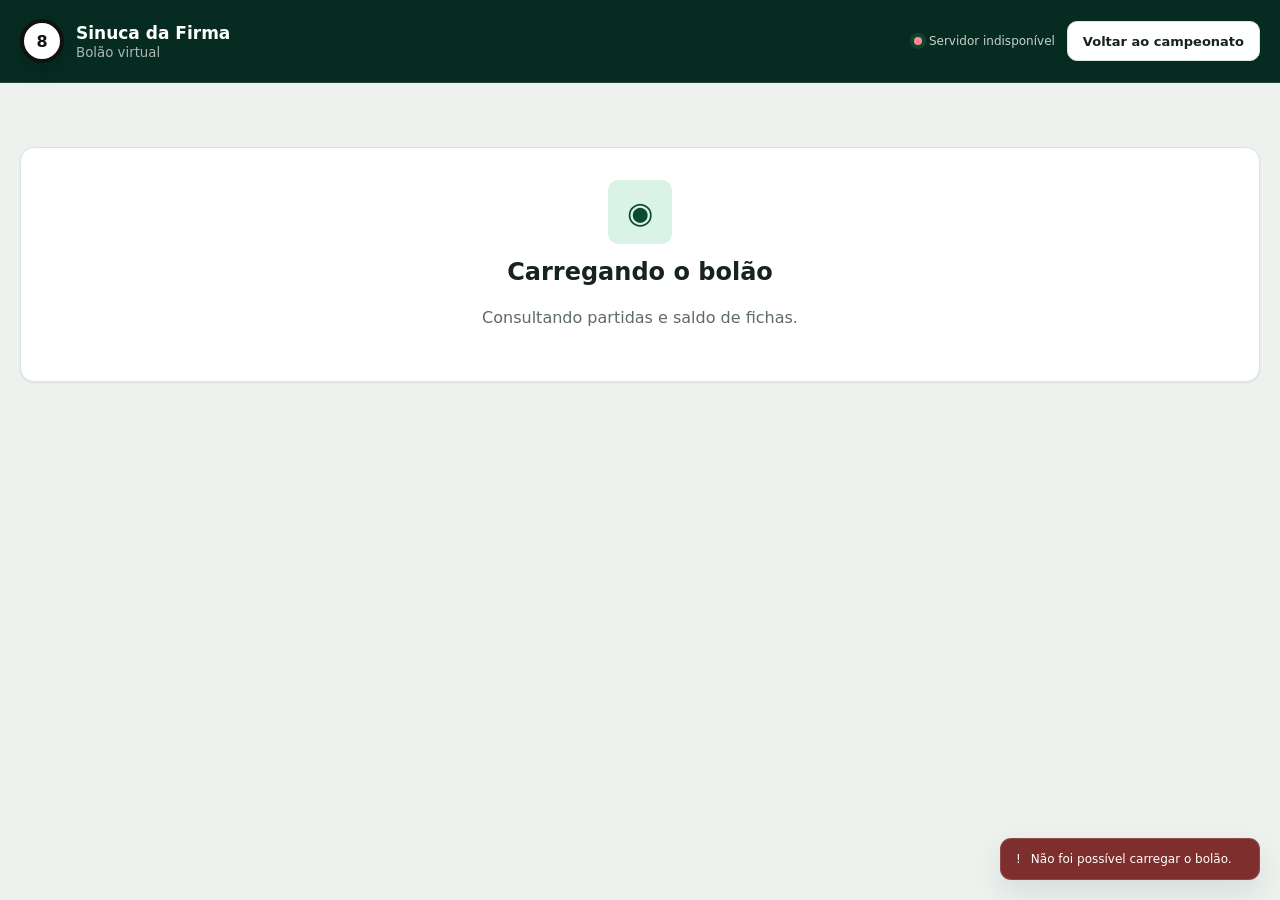
==== bolao.html @ 1acbe389 "Prepare initial Vercel deployment" ====
<!doctype html>
<html lang="pt-BR">
<head>
  <meta charset="utf-8">
  <meta name="viewport" content="width=device-width, initial-scale=1, viewport-fit=cover">
  <meta name="theme-color" content="#0c4a36">
  <meta name="description" content="Bolão interno com fichas virtuais para as partidas do campeonato de sinuca.">
  <title>Bolão virtual · Sinuca da Firma</title>
  <link rel="stylesheet" href="styles.css">
</head>
<body class="pool-page">
  <header class="pool-header">
    <div class="pool-header-inner">
      <a class="pool-brand" href="/">
        <span class="brand-mark" aria-hidden="true">8</span>
        <span><strong id="pool-title">Sinuca da Firma</strong><small>Bolão virtual</small></span>
      </a>
      <div class="pool-header-actions">
        <span class="pool-live-status" id="pool-live-status"><span class="status-dot"></span> Conectando</span>
        <a class="button button-ghost" href="/">Voltar ao campeonato</a>
      </div>
    </div>
  </header>

  <main class="pool-main" id="pool-content">
    <section class="card pool-loading-card">
      <div class="empty-state">
        <div class="empty-state-icon">◉</div>
        <h2>Carregando o bolão</h2>
        <p>Consultando partidas e saldo de fichas.</p>
      </div>
    </section>
  </main>

  <dialog class="modal modal-small" id="pool-confirm-dialog">
    <form method="dialog">
      <div class="modal-header">
        <h2 id="pool-confirm-title">Confirmar ação</h2>
        <button class="icon-button" type="button" data-close-confirm aria-label="Fechar">×</button>
      </div>
      <div class="modal-body"><p id="pool-confirm-message"></p></div>
      <div class="modal-footer">
        <span class="modal-spacer"></span>
        <button class="button button-ghost" type="button" data-close-confirm>Cancelar</button>
        <button class="button button-danger" value="confirm" id="pool-confirm-action">Confirmar</button>
      </div>
    </form>
  </dialog>

  <div class="toast-region" id="pool-toast-region" aria-live="polite" aria-atomic="true"></div>
  <script src="bolao.js"></script>
</body>
</html>
---- styles.css ----
:root {
  --bg: #f3f5f3;
  --surface: #ffffff;
  --surface-soft: #f8faf8;
  --surface-strong: #e9efeb;
  --ink: #17231d;
  --ink-soft: #5d6b63;
  --line: #dce4df;
  --green-950: #062c21;
  --green-900: #083b2c;
  --green-800: #0c4a36;
  --green-700: #126347;
  --green-600: #16835c;
  --green-500: #21a071;
  --green-100: #daf3e7;
  --gold: #c79223;
  --gold-soft: #fff5d8;
  --red: #b33a3a;
  --red-soft: #fde8e7;
  --blue: #2877b5;
  --blue-soft: #e5f2fb;
  --shadow-sm: 0 1px 2px rgba(7, 38, 27, 0.08);
  --shadow-md: 0 12px 30px rgba(7, 38, 27, 0.10);
  --radius-sm: 8px;
  --radius: 14px;
  --radius-lg: 20px;
  --sidebar-width: 255px;
  --topbar-height: 84px;
  font-family: Inter, ui-sans-serif, system-ui, -apple-system, BlinkMacSystemFont, "Segoe UI", sans-serif;
  color: var(--ink);
  background: var(--bg);
  font-synthesis: none;
}

* {
  box-sizing: border-box;
}

html {
  min-width: 320px;
  background: var(--bg);
}

body {
  margin: 0;
  min-height: 100vh;
  background:
    radial-gradient(circle at 85% 5%, rgba(33, 160, 113, 0.08), transparent 26rem),
    var(--bg);
}

button,
input,
select,
textarea {
  font: inherit;
}

button {
  color: inherit;
}

button:focus-visible,
input:focus-visible,
select:focus-visible,
textarea:focus-visible,
a:focus-visible {
  outline: 3px solid rgba(33, 160, 113, 0.28);
  outline-offset: 2px;
}

a {
  color: var(--green-700);
}

h1,
h2,
h3,
p {
  margin-top: 0;
}

.app-shell {
  display: grid;
  grid-template-columns: var(--sidebar-width) minmax(0, 1fr);
  min-height: 100vh;
}

.sidebar {
  position: fixed;
  inset: 0 auto 0 0;
  z-index: 30;
  width: var(--sidebar-width);
  display: flex;
  flex-direction: column;
  color: #fff;
  background:
    radial-gradient(circle at 40% 0%, rgba(255, 255, 255, 0.09), transparent 18rem),
    linear-gradient(180deg, var(--green-800), var(--green-950));
  border-right: 1px solid rgba(255, 255, 255, 0.08);
  transition: transform 180ms ease;
}

.brand {
  display: flex;
  align-items: center;
  gap: 12px;
  min-height: var(--topbar-height);
  padding: 16px 20px;
  border-bottom: 1px solid rgba(255, 255, 255, 0.09);
}

.brand-mark {
  width: 44px;
  height: 44px;
  display: grid;
  place-items: center;
  flex: 0 0 auto;
  color: #111;
  background: #fff;
  border: 4px solid #111;
  border-radius: 50%;
  font-weight: 900;
  box-shadow: inset 0 0 0 2px #fff, 0 8px 18px rgba(0, 0, 0, 0.18);
}

.brand strong,
.brand span {
  display: block;
}

.brand strong {
  max-width: 155px;
  overflow: hidden;
  text-overflow: ellipsis;
  white-space: nowrap;
  font-size: 15px;
}

.brand span {
  margin-top: 2px;
  color: rgba(255, 255, 255, 0.62);
  font-size: 12px;
}

.main-nav {
  display: grid;
  gap: 6px;
  padding: 20px 12px;
}

.nav-item {
  width: 100%;
  display: flex;
  align-items: center;
  gap: 12px;
  padding: 12px 13px;
  color: rgba(255, 255, 255, 0.72);
  background: transparent;
  border: 0;
  border-radius: 10px;
  cursor: pointer;
  text-align: left;
  transition: background 150ms ease, color 150ms ease, transform 150ms ease;
}

.nav-item span {
  width: 22px;
  text-align: center;
  font-size: 18px;
}

.nav-item:hover {
  color: #fff;
  background: rgba(255, 255, 255, 0.08);
}

.nav-item:active {
  transform: translateY(1px);
}

.nav-item.is-active {
  color: #fff;
  background: rgba(255, 255, 255, 0.14);
  box-shadow: inset 3px 0 0 #5bd3a1;
}

.sidebar-footer {
  margin-top: auto;
  padding: 18px 20px 22px;
  color: rgba(255, 255, 255, 0.58);
  border-top: 1px solid rgba(255, 255, 255, 0.08);
}

.sidebar-footer small {
  display: block;
  margin-top: 6px;
  font-size: 11px;
}

.storage-status {
  display: flex;
  align-items: center;
  gap: 8px;
  font-size: 12px;
}

.status-dot {
  width: 8px;
  height: 8px;
  background: #5bd3a1;
  border-radius: 50%;
  box-shadow: 0 0 0 4px rgba(91, 211, 161, 0.12);
}

.storage-status.is-saving .status-dot {
  background: #f4c95d;
  box-shadow: 0 0 0 4px rgba(244, 201, 93, 0.14);
  animation: status-pulse 1.2s ease-in-out infinite;
}

.storage-status.is-offline .status-dot {
  background: #ff8b7d;
  box-shadow: 0 0 0 4px rgba(255, 139, 125, 0.14);
}

@keyframes status-pulse {
  0%, 100% { opacity: 1; }
  50% { opacity: 0.45; }
}

.main-area {
  grid-column: 2;
  min-width: 0;
}

.topbar {
  position: sticky;
  top: 0;
  z-index: 20;
  min-height: var(--topbar-height);
  display: flex;
  align-items: center;
  gap: 18px;
  padding: 14px 28px;
  background: rgba(255, 255, 255, 0.88);
  border-bottom: 1px solid rgba(220, 228, 223, 0.92);
  backdrop-filter: blur(16px);
}

.topbar-title {
  min-width: 0;
  flex: 1;
}

.topbar-title h1 {
  margin: 0;
  font-size: clamp(20px, 2vw, 27px);
  letter-spacing: -0.025em;
}

.topbar-title p {
  margin: 3px 0 0;
  color: var(--ink-soft);
  font-size: 13px;
}

.topbar-actions {
  display: flex;
  gap: 8px;
}

.menu-button {
  display: none;
}

.content {
  width: 100%;
  max-width: 1540px;
  margin: 0 auto;
  padding: 28px;
}

.button,
.icon-button {
  border: 0;
  cursor: pointer;
  transition: transform 120ms ease, box-shadow 120ms ease, background 120ms ease;
}

.button {
  min-height: 40px;
  display: inline-flex;
  align-items: center;
  justify-content: center;
  gap: 8px;
  padding: 9px 15px;
  border-radius: 10px;
  font-size: 13px;
  font-weight: 750;
  text-decoration: none;
}

.button:hover,
.icon-button:hover {
  transform: translateY(-1px);
}

.button:active,
.icon-button:active {
  transform: translateY(0);
}

.button:disabled,
.icon-button:disabled {
  cursor: not-allowed;
  opacity: 0.45;
  transform: none;
}

.button-primary {
  color: #fff;
  background: var(--green-700);
  box-shadow: 0 5px 13px rgba(18, 99, 71, 0.20);
}

.button-primary:hover {
  background: var(--green-800);
}

.button-secondary {
  color: var(--green-800);
  background: var(--green-100);
}

.button-ghost {
  color: var(--ink);
  background: var(--surface);
  border: 1px solid var(--line);
  box-shadow: var(--shadow-sm);
}

.button-danger {
  color: #fff;
  background: var(--red);
}

.button-danger.button-ghost {
  color: var(--red);
  background: #fff;
  border-color: #efc5c3;
}

.button-small {
  min-height: 32px;
  padding: 6px 10px;
  border-radius: 8px;
  font-size: 12px;
}

.icon-button {
  width: 38px;
  height: 38px;
  display: inline-grid;
  place-items: center;
  background: transparent;
  border-radius: 10px;
  font-size: 20px;
}

.card {
  background: var(--surface);
  border: 1px solid var(--line);
  border-radius: var(--radius);
  box-shadow: var(--shadow-sm);
}

.card-header {
  display: flex;
  align-items: flex-start;
  justify-content: space-between;
  gap: 18px;
  padding: 20px 22px 0;
}

.card-header h2,
.card-header h3 {
  margin-bottom: 4px;
}

.card-header h2 {
  font-size: 18px;
}

.card-header h3 {
  font-size: 15px;
}

.card-header p {
  margin-bottom: 0;
  color: var(--ink-soft);
  font-size: 13px;
}

.card-body {
  padding: 20px 22px 22px;
}

.card-actions {
  display: flex;
  flex-wrap: wrap;
  gap: 8px;
}

.page-grid {
  display: grid;
  gap: 20px;
}

.dashboard-grid {
  grid-template-columns: repeat(12, minmax(0, 1fr));
}

.col-12 { grid-column: span 12; }
.col-8 { grid-column: span 8; }
.col-7 { grid-column: span 7; }
.col-6 { grid-column: span 6; }
.col-5 { grid-column: span 5; }
.col-4 { grid-column: span 4; }
.col-3 { grid-column: span 3; }

.hero-card {
  position: relative;
  overflow: hidden;
  min-height: 210px;
  color: #fff;
  background: linear-gradient(115deg, rgba(4, 40, 29, 0.96), rgba(14, 106, 75, 0.90));
  border: 0;
  box-shadow: var(--shadow-md);
}

.hero-card::before,
.hero-card::after {
  content: "";
  position: absolute;
  border-radius: 50%;
  pointer-events: none;
}

.hero-card::before {
  width: 260px;
  height: 260px;
  right: -110px;
  top: -120px;
  border: 26px solid rgba(255, 255, 255, 0.07);
}

.hero-card::after {
  width: 120px;
  height: 120px;
  right: 120px;
  bottom: -75px;
  background: rgba(255, 255, 255, 0.05);
}

.hero-content {
  position: relative;
  z-index: 1;
  display: grid;
  grid-template-columns: 1fr auto;
  gap: 30px;
  align-items: center;
  height: 100%;
  padding: 30px;
}

.hero-content h2 {
  max-width: 660px;
  margin-bottom: 10px;
  font-size: clamp(25px, 3vw, 40px);
  line-height: 1.06;
  letter-spacing: -0.04em;
}

.hero-content p {
  max-width: 650px;
  margin-bottom: 22px;
  color: rgba(255, 255, 255, 0.72);
  line-height: 1.6;
}

.hero-actions {
  display: flex;
  flex-wrap: wrap;
  gap: 10px;
}

.hero-actions .button-primary {
  color: var(--green-950);
  background: #fff;
}

.hero-actions .button-ghost {
  color: #fff;
  background: rgba(255, 255, 255, 0.08);
  border-color: rgba(255, 255, 255, 0.22);
  box-shadow: none;
}

.trophy-orb {
  width: 132px;
  height: 132px;
  display: grid;
  place-items: center;
  background: rgba(255, 255, 255, 0.10);
  border: 1px solid rgba(255, 255, 255, 0.16);
  border-radius: 50%;
  font-size: 62px;
  box-shadow: inset 0 0 0 12px rgba(255, 255, 255, 0.03);
}

.stat-card {
  padding: 18px;
}

.stat-label {
  display: flex;
  align-items: center;
  justify-content: space-between;
  gap: 10px;
  color: var(--ink-soft);
  font-size: 12px;
  font-weight: 700;
  text-transform: uppercase;
  letter-spacing: 0.06em;
}

.stat-icon {
  width: 34px;
  height: 34px;
  display: grid;
  place-items: center;
  color: var(--green-800);
  background: var(--green-100);
  border-radius: 10px;
  font-size: 17px;
}

.stat-value {
  display: block;
  margin-top: 13px;
  font-size: 28px;
  line-height: 1;
  letter-spacing: -0.035em;
}

.stat-caption {
  display: block;
  margin-top: 7px;
  color: var(--ink-soft);
  font-size: 12px;
}

.progress-track {
  height: 8px;
  overflow: hidden;
  margin-top: 14px;
  background: var(--surface-strong);
  border-radius: 99px;
}

.progress-track > span {
  display: block;
  height: 100%;
  background: linear-gradient(90deg, var(--green-600), var(--green-500));
  border-radius: inherit;
}

.empty-state {
  display: grid;
  place-items: center;
  min-height: 230px;
  padding: 32px;
  text-align: center;
}

.empty-state-icon {
  width: 64px;
  height: 64px;
  display: grid;
  place-items: center;
  margin-bottom: 14px;
  color: var(--green-800);
  background: var(--green-100);
  border-radius: 18px;
  font-size: 30px;
}

.empty-state h3 {
  margin-bottom: 7px;
}

.empty-state p {
  max-width: 480px;
  margin-bottom: 18px;
  color: var(--ink-soft);
  line-height: 1.55;
}

.list-clean {
  margin: 0;
  padding: 0;
  list-style: none;
}

.activity-list {
  display: grid;
  gap: 2px;
}

.activity-item {
  display: grid;
  grid-template-columns: 38px 1fr auto;
  gap: 12px;
  align-items: center;
  padding: 12px 0;
  border-bottom: 1px solid var(--line);
}

.activity-item:last-child {
  border-bottom: 0;
}

.activity-icon {
  width: 36px;
  height: 36px;
  display: grid;
  place-items: center;
  color: var(--green-800);
  background: var(--surface-strong);
  border-radius: 50%;
}

.activity-item strong,
.activity-item span {
  display: block;
}

.activity-item strong {
  font-size: 13px;
}

.activity-item span,
.activity-item time {
  color: var(--ink-soft);
  font-size: 11px;
}

.form-grid {
  display: grid;
  grid-template-columns: repeat(12, minmax(0, 1fr));
  gap: 16px;
}

.field {
  display: grid;
  gap: 7px;
}

.field label,
.field > span:first-child {
  font-size: 12px;
  font-weight: 750;
}

.field input,
.field select,
.field textarea,
.search-input {
  width: 100%;
  min-height: 42px;
  padding: 10px 12px;
  color: var(--ink);
  background: #fff;
  border: 1px solid var(--line);
  border-radius: 10px;
}

.field textarea {
  min-height: 100px;
  resize: vertical;
}

.field-help,
.form-help {
  color: var(--ink-soft);
  font-size: 11px;
  line-height: 1.45;
}

.form-error {
  min-height: 18px;
  margin-top: 8px;
  color: var(--red);
  font-size: 12px;
  font-weight: 650;
}

.inline-form {
  display: flex;
  gap: 9px;
}

.inline-form input {
  flex: 1;
}

.table-wrap {
  width: 100%;
  overflow-x: auto;
}

table {
  width: 100%;
  border-collapse: collapse;
}

th,
td {
  padding: 12px 14px;
  text-align: left;
  border-bottom: 1px solid var(--line);
  font-size: 13px;
  white-space: nowrap;
}

th {
  color: var(--ink-soft);
  background: var(--surface-soft);
  font-size: 11px;
  text-transform: uppercase;
  letter-spacing: 0.05em;
}

tbody tr:last-child td {
  border-bottom: 0;
}

tbody tr:hover td {
  background: #fbfdfb;
}

.table-actions {
  display: flex;
  justify-content: flex-end;
  gap: 6px;
}

.player-cell {
  display: flex;
  align-items: center;
  gap: 10px;
}

.avatar {
  width: 34px;
  height: 34px;
  display: grid;
  place-items: center;
  flex: 0 0 auto;
  color: #fff;
  background: linear-gradient(135deg, var(--green-700), var(--green-500));
  border-radius: 50%;
  font-size: 11px;
  font-weight: 850;
  letter-spacing: 0.02em;
}

.avatar.gold {
  color: #563b00;
  background: linear-gradient(135deg, #f5d46d, #d5a22f);
}

.badge {
  display: inline-flex;
  align-items: center;
  gap: 5px;
  min-height: 24px;
  padding: 4px 8px;
  color: var(--ink-soft);
  background: var(--surface-strong);
  border-radius: 99px;
  font-size: 10px;
  font-weight: 750;
  text-transform: uppercase;
  letter-spacing: 0.04em;
}

.badge-green {
  color: var(--green-800);
  background: var(--green-100);
}

.badge-gold {
  color: #77510a;
  background: var(--gold-soft);
}

.badge-red {
  color: var(--red);
  background: var(--red-soft);
}

.badge-blue {
  color: var(--blue);
  background: var(--blue-soft);
}

.toolbar {
  display: flex;
  align-items: center;
  justify-content: space-between;
  gap: 12px;
  flex-wrap: wrap;
}

.toolbar-group {
  display: flex;
  align-items: center;
  gap: 8px;
  flex-wrap: wrap;
}

.search-box {
  position: relative;
  min-width: min(300px, 100%);
}

.search-box::before {
  content: "⌕";
  position: absolute;
  left: 12px;
  top: 50%;
  transform: translateY(-50%);
  color: var(--ink-soft);
}

.search-box .search-input {
  padding-left: 35px;
}

.notice {
  display: flex;
  gap: 12px;
  padding: 14px 16px;
  color: var(--green-900);
  background: var(--green-100);
  border: 1px solid #bfe8d5;
  border-radius: 12px;
  font-size: 12px;
  line-height: 1.5;
}

.notice-warning {
  color: #71500b;
  background: var(--gold-soft);
  border-color: #efdda8;
}

.notice-danger {
  color: #7f2e2e;
  background: var(--red-soft);
  border-color: #efc7c5;
}

.draw-panel {
  display: grid;
  grid-template-columns: minmax(0, 1fr) auto;
  gap: 20px;
  align-items: center;
}

.draw-summary h2 {
  margin-bottom: 7px;
}

.draw-summary p {
  margin-bottom: 0;
  color: var(--ink-soft);
  line-height: 1.55;
}

.draw-orb {
  width: 110px;
  height: 110px;
  display: grid;
  place-items: center;
  color: #fff;
  background: radial-gradient(circle at 34% 28%, #35bd8a, var(--green-800) 58%, var(--green-950));
  border: 8px solid #e8f5ef;
  border-radius: 50%;
  box-shadow: var(--shadow-md);
  font-size: 38px;
  font-weight: 900;
}

.bracket-toolbar {
  display: flex;
  align-items: center;
  justify-content: space-between;
  gap: 16px;
  flex-wrap: wrap;
  padding: 16px 18px;
  border-bottom: 1px solid var(--line);
}

.bracket-legend {
  display: flex;
  align-items: center;
  gap: 14px;
  flex-wrap: wrap;
  color: var(--ink-soft);
  font-size: 11px;
}

.legend-item {
  display: inline-flex;
  align-items: center;
  gap: 6px;
}

.legend-swatch {
  width: 10px;
  height: 10px;
  border-radius: 3px;
  background: var(--surface-strong);
  border: 1px solid var(--line);
}

.legend-swatch.winner { background: var(--green-100); border-color: #9cd8bd; }
.legend-swatch.pending { background: var(--gold-soft); border-color: #e7cd7f; }
.legend-swatch.bye { background: #eef1ef; border-color: #d2d9d5; }

.bracket-scroll {
  overflow: auto;
  padding: 20px;
  overscroll-behavior-inline: contain;
}

.bracket-canvas {
  --match-height: 88px;
  --round-width: 230px;
  position: relative;
  min-width: calc(var(--round-count) * (var(--round-width) + 72px));
  height: var(--bracket-height);
  display: grid;
  grid-template-columns: repeat(var(--round-count), var(--round-width));
  column-gap: 72px;
}

.bracket-round {
  position: relative;
  min-width: 0;
}

.round-heading {
  position: sticky;
  top: 0;
  z-index: 4;
  height: 34px;
  display: flex;
  align-items: flex-start;
  justify-content: space-between;
  color: var(--ink-soft);
  background: linear-gradient(var(--surface) 70%, rgba(255, 255, 255, 0));
  font-size: 11px;
  font-weight: 850;
  text-transform: uppercase;
  letter-spacing: 0.06em;
}

.round-heading span:last-child {
  font-weight: 600;
  text-transform: none;
  letter-spacing: 0;
}

.match-card {
  position: absolute;
  top: calc(var(--top) + 34px);
  left: 0;
  width: 100%;
  min-height: var(--match-height);
  overflow: visible;
  background: #fff;
  border: 1px solid var(--line);
  border-radius: 11px;
  box-shadow: 0 4px 12px rgba(7, 38, 27, 0.07);
}

.match-card::after {
  content: "";
  position: absolute;
  top: 50%;
  left: 100%;
  width: 37px;
  border-top: 2px solid #ccd7d1;
}

.bracket-round:last-child .match-card::after {
  display: none;
}

.match-card.is-ready {
  border-color: #e5c66e;
  box-shadow: 0 4px 14px rgba(199, 146, 35, 0.12);
}

.match-card.is-complete {
  border-color: #b7decb;
}

.match-card.is-bye {
  border-style: dashed;
  box-shadow: none;
}

.match-topline {
  position: absolute;
  left: 9px;
  top: -16px;
  display: flex;
  gap: 6px;
  color: var(--ink-soft);
  font-size: 9px;
  font-weight: 750;
  text-transform: uppercase;
  letter-spacing: 0.04em;
}

.match-player {
  min-height: 42px;
  display: grid;
  grid-template-columns: 1fr auto;
  align-items: center;
  gap: 8px;
  padding: 8px 10px;
}

.match-player + .match-player {
  border-top: 1px solid var(--line);
}

.match-player.is-winner {
  color: var(--green-900);
  background: linear-gradient(90deg, var(--green-100), rgba(218, 243, 231, 0.28));
}

.match-player.is-loser {
  color: var(--ink-soft);
}

.match-player.is-empty {
  color: #96a199;
  background: #fafbfa;
  font-style: italic;
}

.match-name {
  min-width: 0;
  overflow: hidden;
  text-overflow: ellipsis;
  white-space: nowrap;
  font-size: 12px;
  font-weight: 720;
}

.match-score {
  min-width: 25px;
  text-align: right;
  font-size: 16px;
  font-weight: 900;
}

.match-button {
  position: absolute;
  right: 7px;
  bottom: -12px;
  min-height: 24px;
  padding: 3px 8px;
  color: var(--green-800);
  background: #fff;
  border: 1px solid var(--line);
  border-radius: 99px;
  box-shadow: var(--shadow-sm);
  font-size: 9px;
  font-weight: 800;
  cursor: pointer;
}

.match-button:hover {
  background: var(--green-100);
}

.third-place-card {
  margin-top: 18px;
  padding: 18px;
  background: linear-gradient(135deg, #fffaf0, #fff);
  border: 1px solid #efdda8;
  border-radius: var(--radius);
}

.third-place-card h3 {
  margin-bottom: 10px;
  color: #77510a;
}

.compact-match {
  display: grid;
  grid-template-columns: minmax(0, 1fr) auto minmax(0, 1fr) auto;
  gap: 12px;
  align-items: center;
}

.compact-match .versus {
  color: var(--ink-soft);
  font-size: 11px;
  font-weight: 800;
}

.compact-player {
  display: flex;
  align-items: center;
  gap: 9px;
  min-width: 0;
}

.compact-player:last-of-type {
  justify-content: flex-end;
  text-align: right;
}

.match-list {
  display: grid;
  gap: 10px;
}

.match-row {
  display: grid;
  grid-template-columns: 120px minmax(0, 1fr) auto;
  gap: 16px;
  align-items: center;
  padding: 14px 15px;
  border: 1px solid var(--line);
  border-radius: 11px;
}

.match-row:hover {
  border-color: #b9cbc1;
  box-shadow: var(--shadow-sm);
}

.match-meta {
  color: var(--ink-soft);
  font-size: 11px;
}

.match-versus {
  display: grid;
  grid-template-columns: minmax(0, 1fr) auto minmax(0, 1fr);
  gap: 12px;
  align-items: center;
}

.match-versus .left {
  text-align: right;
}

.result-score {
  min-width: 62px;
  display: flex;
  justify-content: center;
  gap: 8px;
  padding: 6px 9px;
  background: var(--surface-strong);
  border-radius: 8px;
  font-weight: 900;
}

.ranking-position {
  width: 30px;
  height: 30px;
  display: grid;
  place-items: center;
  background: var(--surface-strong);
  border-radius: 50%;
  font-weight: 900;
}

.ranking-position.pos-1 { color: #72500d; background: #ffe9a6; }
.ranking-position.pos-2 { color: #515b62; background: #e6eaec; }
.ranking-position.pos-3 { color: #724222; background: #efd0b8; }

.podium {
  min-height: 260px;
  display: flex;
  align-items: flex-end;
  justify-content: center;
  gap: 10px;
  padding: 25px 20px 0;
}

.podium-place {
  width: min(170px, 30%);
  text-align: center;
}

.podium-avatar {
  width: 58px;
  height: 58px;
  display: grid;
  place-items: center;
  margin: 0 auto 10px;
  color: #fff;
  background: var(--green-700);
  border: 4px solid #fff;
  border-radius: 50%;
  box-shadow: var(--shadow-md);
  font-weight: 900;
}

.podium-place strong {
  display: block;
  overflow: hidden;
  text-overflow: ellipsis;
  white-space: nowrap;
  font-size: 12px;
}

.podium-place span {
  color: var(--ink-soft);
  font-size: 10px;
}

.podium-block {
  display: grid;
  place-items: center;
  margin-top: 8px;
  color: #fff;
  background: linear-gradient(180deg, var(--green-600), var(--green-800));
  border-radius: 9px 9px 0 0;
  font-size: 25px;
  font-weight: 900;
}

.place-1 .podium-block { height: 120px; background: linear-gradient(180deg, #e2b94d, #b27c16); }
.place-2 .podium-block { height: 88px; background: linear-gradient(180deg, #9ca9af, #69777d); }
.place-3 .podium-block { height: 65px; background: linear-gradient(180deg, #bc7a4a, #835035); }
.place-1 .podium-avatar { width: 70px; height: 70px; background: var(--gold); }

.settings-section + .settings-section {
  margin-top: 24px;
  padding-top: 24px;
  border-top: 1px solid var(--line);
}

.settings-section h3 {
  margin-bottom: 4px;
}

.settings-section > p {
  color: var(--ink-soft);
  font-size: 12px;
}

.toggle-row {
  display: flex;
  align-items: center;
  justify-content: space-between;
  gap: 20px;
  padding: 13px 0;
}

.toggle-row + .toggle-row {
  border-top: 1px solid var(--line);
}

.toggle-copy strong,
.toggle-copy span {
  display: block;
}

.toggle-copy strong {
  font-size: 13px;
}

.toggle-copy span {
  margin-top: 3px;
  color: var(--ink-soft);
  font-size: 11px;
}

.switch {
  position: relative;
  width: 44px;
  height: 24px;
  flex: 0 0 auto;
}

.switch input {
  position: absolute;
  opacity: 0;
}

.switch-track {
  position: absolute;
  inset: 0;
  background: #bec8c2;
  border-radius: 99px;
  cursor: pointer;
  transition: background 150ms ease;
}

.switch-track::after {
  content: "";
  position: absolute;
  width: 18px;
  height: 18px;
  left: 3px;
  top: 3px;
  background: #fff;
  border-radius: 50%;
  box-shadow: 0 2px 5px rgba(0, 0, 0, 0.18);
  transition: transform 150ms ease;
}

.switch input:checked + .switch-track {
  background: var(--green-600);
}

.switch input:checked + .switch-track::after {
  transform: translateX(20px);
}

.reference-list {
  display: grid;
  gap: 10px;
}

.reference-item {
  padding: 13px 14px;
  background: var(--surface-soft);
  border: 1px solid var(--line);
  border-radius: 10px;
}

.reference-item strong,
.reference-item span {
  display: block;
}

.reference-item strong {
  font-size: 12px;
}

.reference-item span {
  margin-top: 4px;
  color: var(--ink-soft);
  font-size: 11px;
  line-height: 1.5;
}

.modal {
  width: min(560px, calc(100vw - 28px));
  padding: 0;
  color: var(--ink);
  background: #fff;
  border: 0;
  border-radius: var(--radius-lg);
  box-shadow: 0 26px 80px rgba(5, 35, 25, 0.28);
}

.modal-small {
  width: min(460px, calc(100vw - 28px));
}

.modal::backdrop {
  background: rgba(2, 20, 14, 0.62);
  backdrop-filter: blur(3px);
}

.modal-header,
.modal-footer {
  display: flex;
  align-items: center;
  gap: 12px;
  padding: 18px 20px;
}

.modal-header {
  justify-content: space-between;
  border-bottom: 1px solid var(--line);
}

.modal-header h2 {
  margin: 0;
  font-size: 19px;
}

.modal-body {
  padding: 22px 20px;
}

.modal-footer {
  border-top: 1px solid var(--line);
}

.modal-spacer {
  flex: 1;
}

.eyebrow {
  display: block;
  margin-bottom: 4px;
  color: var(--green-700);
  font-size: 10px;
  font-weight: 850;
  text-transform: uppercase;
  letter-spacing: 0.08em;
}

.scoreboard-editor {
  display: grid;
  grid-template-columns: minmax(0, 1fr) auto minmax(0, 1fr);
  gap: 14px;
  align-items: end;
}

.score-player {
  display: grid;
  gap: 8px;
  text-align: center;
  font-weight: 750;
}

.score-player input {
  width: 100%;
  min-height: 70px;
  padding: 5px;
  text-align: center;
  border: 1px solid var(--line);
  border-radius: 13px;
  font-size: 31px;
  font-weight: 900;
}

.score-separator {
  padding-bottom: 22px;
  color: var(--ink-soft);
  font-size: 18px;
  font-weight: 900;
}

.balls-editor {
  margin-top: 20px;
  padding: 16px;
  border: 1px solid var(--line);
  border-radius: 13px;
  background: var(--surface-strong);
}

.balls-editor-heading {
  display: grid;
  gap: 3px;
  margin-bottom: 12px;
}

.balls-editor-heading strong {
  font-size: 13px;
}

.balls-editor-heading span {
  color: var(--ink-soft);
  font-size: 11px;
}

.balls-player input {
  min-height: 54px;
  background: var(--surface);
  font-size: 24px;
}

.match-result-summary {
  display: grid;
  justify-items: center;
  gap: 3px;
}

.match-result-summary small,
.match-balls {
  color: var(--ink-soft);
  font-size: 9px;
  font-weight: 750;
  white-space: nowrap;
}

.match-score-wrap {
  display: grid;
  justify-items: end;
  gap: 1px;
}

.drawer-backdrop {
  position: fixed;
  inset: 0;
  z-index: 25;
  display: none;
  background: rgba(4, 24, 17, 0.52);
}

.toast-region {
  position: fixed;
  right: 20px;
  bottom: 20px;
  z-index: 80;
  display: grid;
  gap: 8px;
  pointer-events: none;
}

.toast {
  min-width: 260px;
  max-width: min(380px, calc(100vw - 40px));
  display: grid;
  grid-template-columns: auto 1fr;
  gap: 10px;
  align-items: center;
  padding: 13px 15px;
  color: #fff;
  background: var(--green-950);
  border: 1px solid rgba(255, 255, 255, 0.12);
  border-radius: 11px;
  box-shadow: var(--shadow-md);
  animation: toast-in 180ms ease both;
  font-size: 12px;
}

.toast.is-error {
  background: #7f2e2e;
}

@keyframes toast-in {
  from { opacity: 0; transform: translateY(10px); }
  to { opacity: 1; transform: translateY(0); }
}

.hide {
  display: none !important;
}

.text-muted {
  color: var(--ink-soft);
}

.text-center {
  text-align: center;
}

.m-0 {
  margin: 0;
}

.mt-12 {
  margin-top: 12px;
}

.mt-20 {
  margin-top: 20px;
}

@media (max-width: 1100px) {
  .col-8,
  .col-7,
  .col-6,
  .col-5,
  .col-4,
  .col-3 {
    grid-column: span 6;
  }

  .hero-card,
  .col-12 {
    grid-column: span 12;
  }

  .trophy-orb {
    width: 100px;
    height: 100px;
    font-size: 46px;
  }
}

@media (max-width: 840px) {
  .app-shell {
    display: block;
  }

  .main-area {
    min-width: 0;
  }

  .sidebar {
    transform: translateX(-102%);
    box-shadow: 18px 0 45px rgba(3, 30, 21, 0.22);
  }

  body.menu-open .sidebar {
    transform: translateX(0);
  }

  body.menu-open .drawer-backdrop {
    display: block;
  }

  .menu-button {
    display: inline-grid;
  }

  .topbar {
    padding-inline: 16px;
  }

  .topbar-actions .button-ghost {
    display: none;
  }

  .content {
    padding: 20px 16px;
  }

  .hero-content {
    padding: 24px;
  }

  .trophy-orb {
    display: none;
  }

  .draw-panel {
    grid-template-columns: 1fr;
  }

  .draw-orb {
    display: none;
  }

  .match-row {
    grid-template-columns: 1fr auto;
  }

  .match-row .match-meta {
    grid-column: 1 / -1;
  }
}

@media (max-width: 640px) {
  .topbar-title p {
    display: none;
  }

  .topbar-actions .button {
    padding-inline: 11px;
  }

  .dashboard-grid {
    gap: 14px;
  }

  .col-8,
  .col-7,
  .col-6,
  .col-5,
  .col-4,
  .col-3,
  .col-12 {
    grid-column: span 12;
  }

  .hero-content h2 {
    font-size: 28px;
  }

  .card-header,
  .card-body {
    padding-inline: 16px;
  }

  .inline-form,
  .toolbar,
  .toolbar-group {
    align-items: stretch;
  }

  .inline-form {
    flex-direction: column;
  }

  .toolbar,
  .toolbar-group {
    width: 100%;
  }

  .toolbar-group .button,
  .toolbar-group .search-box {
    flex: 1;
  }

  .compact-match {
    grid-template-columns: 1fr;
    text-align: left;
  }

  .compact-player:last-of-type {
    justify-content: flex-start;
    text-align: left;
  }

  .compact-match .versus {
    display: none;
  }

  .match-row {
    grid-template-columns: 1fr;
  }

  .match-versus {
    grid-template-columns: 1fr auto 1fr;
  }

  .match-row .button {
    width: 100%;
  }

  .podium {
    min-height: 220px;
    padding-inline: 5px;
  }

  .podium-place {
    width: 32%;
  }

  .podium-avatar {
    width: 46px;
    height: 46px;
  }

  .place-1 .podium-avatar {
    width: 56px;
    height: 56px;
  }

  .scoreboard-editor {
    gap: 8px;
  }

  .modal-footer {
    flex-wrap: wrap;
  }

  .modal-footer .button-danger.button-ghost {
    order: 3;
    width: 100%;
  }
}

@media print {
  body {
    background: #fff;
  }

  .sidebar,
  .topbar,
  .bracket-toolbar,
  .match-button,
  .third-place-card .button,
  .toast-region {
    display: none !important;
  }

  .app-shell,
  .main-area {
    display: block;
  }

  .content {
    max-width: none;
    padding: 0;
  }

  .card {
    border: 0;
    box-shadow: none;
  }

  .bracket-scroll {
    overflow: visible;
    padding: 0;
  }

  .bracket-canvas {
    transform: scale(0.78);
    transform-origin: top left;
  }
}

/* Acesso administrativo e modo público */
.auth-actions {
  display: inline-flex;
  align-items: center;
  gap: 8px;
}

.admin-badge {
  display: inline-flex;
  align-items: center;
  gap: 6px;
  min-height: 32px;
  padding: 6px 10px;
  color: var(--green-800);
  background: var(--green-100);
  border: 1px solid rgba(18, 99, 71, 0.16);
  border-radius: 999px;
  font-size: 12px;
  font-weight: 800;
  white-space: nowrap;
}

.read-only-banner {
  display: flex;
  align-items: center;
  justify-content: space-between;
  gap: 18px;
  margin-bottom: 18px;
  padding: 13px 15px;
  color: #694f11;
  background: var(--gold-soft);
  border: 1px solid #ecd99e;
  border-radius: var(--radius);
  box-shadow: var(--shadow-sm);
}

.read-only-banner div,
.read-only-banner strong,
.read-only-banner span {
  display: block;
}

.read-only-banner span {
  margin-top: 2px;
  font-size: 12px;
  line-height: 1.45;
}

.admin-locked {
  cursor: not-allowed !important;
}

.is-public #add-player-form,
.is-public #settings-form {
  opacity: 0.68;
}

/* Página de login */
.login-page {
  display: grid;
  min-height: 100vh;
  place-items: center;
  padding: 24px;
  background:
    radial-gradient(circle at 80% 10%, rgba(91, 211, 161, 0.18), transparent 28rem),
    linear-gradient(145deg, var(--green-950), var(--green-800));
}

.login-shell {
  width: min(100%, 460px);
}

.login-card {
  padding: clamp(24px, 5vw, 38px);
  background: rgba(255, 255, 255, 0.98);
  border: 1px solid rgba(255, 255, 255, 0.4);
  border-radius: 24px;
  box-shadow: 0 28px 80px rgba(0, 0, 0, 0.25);
}

.login-back {
  display: inline-flex;
  margin-bottom: 28px;
  color: var(--ink-soft);
  font-size: 13px;
  font-weight: 700;
  text-decoration: none;
}

.login-back:hover {
  color: var(--green-700);
}

.login-brand {
  display: flex;
  align-items: center;
  gap: 14px;
  margin-bottom: 18px;
}

.login-brand .brand-mark {
  width: 52px;
  height: 52px;
}

.login-brand h1 {
  margin: 2px 0 0;
  font-size: clamp(24px, 6vw, 32px);
  letter-spacing: -0.035em;
}

.login-intro,
.login-note {
  color: var(--ink-soft);
  line-height: 1.6;
}

.login-intro {
  margin-bottom: 24px;
}

.login-form {
  display: grid;
  gap: 16px;
}

.login-submit {
  width: 100%;
  min-height: 46px;
  margin-top: 2px;
}

.login-form .form-error {
  display: none;
  min-height: 0;
  margin: -4px 0 0;
  padding: 10px 12px;
  background: var(--red-soft);
  border-radius: 9px;
}

.login-form .form-error.is-visible {
  display: block;
}

.login-session {
  display: grid;
  gap: 14px;
}

.login-note {
  margin: 24px 0 0;
  padding-top: 20px;
  border-top: 1px solid var(--line);
  font-size: 12px;
}

@media (max-width: 980px) {
  .auth-actions .button-ghost {
    display: inline-flex;
  }

  .admin-badge {
    display: none;
  }
}

@media (max-width: 700px) {
  .auth-actions {
    order: 3;
  }

  .read-only-banner {
    align-items: stretch;
    flex-direction: column;
  }

  .read-only-banner .button {
    width: 100%;
  }
}

@media (max-width: 520px) {
  .login-page {
    padding: 12px;
  }

  .login-card {
    border-radius: 18px;
  }

  .topbar-actions #quick-export {
    display: none;
  }
}

@media print {
  .read-only-banner,
  .auth-actions {
    display: none !important;
  }
}

/* Liga por pontos */
.main-nav {
  overflow-y: auto;
}

.league-hero {
  background:
    radial-gradient(circle at 85% 20%, rgba(255, 255, 255, 0.13), transparent 13rem),
    linear-gradient(135deg, #0d5a41, #0b3b2d);
}

.league-summary-card .card-header {
  align-items: center;
}

.rules-summary {
  display: grid;
  grid-template-columns: repeat(2, minmax(0, 1fr));
  gap: 12px;
}

.rules-summary > div {
  display: grid;
  grid-template-columns: 44px minmax(0, 1fr);
  gap: 12px;
  align-items: center;
  padding: 14px;
  background: var(--surface-strong);
  border: 1px solid var(--line);
  border-radius: 12px;
}

.rules-summary strong {
  width: 44px;
  height: 44px;
  display: grid;
  place-items: center;
  color: var(--green-800);
  background: #fff;
  border-radius: 50%;
  box-shadow: var(--shadow-sm);
  font-size: 18px;
}

.rules-summary span,
.module-status span {
  color: var(--ink-soft);
  font-size: 13px;
  line-height: 1.45;
}

.league-toolbar .toolbar-group {
  align-items: end;
}

.league-rounds {
  display: grid;
  gap: 18px;
  padding: 0 22px 24px;
}

.league-round {
  overflow: hidden;
  border: 1px solid var(--line);
  border-radius: 14px;
  background: #fff;
}

.league-round-header {
  display: flex;
  align-items: center;
  justify-content: space-between;
  gap: 16px;
  padding: 14px 16px;
  background: var(--surface-strong);
  border-bottom: 1px solid var(--line);
}

.league-round-header > div {
  display: grid;
  gap: 2px;
}

.league-round .match-list {
  padding: 12px;
}

.league-match-row {
  background: #fff;
}

.match-row-actions {
  display: flex;
  align-items: center;
  justify-content: flex-end;
  gap: 8px;
  flex-wrap: wrap;
}

.button-live {
  color: #07583d;
  background: #dff5ea;
  border-color: #8fd3b5;
}

.button-live:hover {
  background: #ccebdc;
  border-color: #62ba93;
}

.league-filter-empty {
  padding: 18px;
  color: var(--ink-soft);
  text-align: center;
  font-size: 13px;
}

.league-table td:nth-child(3),
.league-table th:nth-child(3) {
  background: rgba(13, 90, 65, 0.045);
}

.module-status {
  display: flex;
  align-items: center;
  gap: 14px;
}

.module-status > div {
  display: grid;
  gap: 3px;
}

.module-icon {
  width: 48px;
  height: 48px;
  display: grid;
  place-items: center;
  flex: 0 0 auto;
  color: var(--green-800) !important;
  background: var(--green-100);
  border-radius: 50%;
  font-size: 22px !important;
}

@media (max-width: 760px) {
  .rules-summary {
    grid-template-columns: 1fr;
  }

  .league-rounds {
    padding-inline: 12px;
  }

  .league-round-header {
    align-items: flex-start;
    flex-direction: column;
  }
}

/* Página do bolão virtual */
.nav-anchor {
  text-decoration: none;
  font: inherit;
}

.pool-page {
  min-height: 100vh;
  background:
    radial-gradient(circle at 15% 0%, rgba(28, 133, 93, 0.12), transparent 32rem),
    var(--surface-soft, #f4f7f5);
}

.pool-header {
  position: sticky;
  top: 0;
  z-index: 30;
  color: #fff;
  background: linear-gradient(120deg, #073d2d, #0c5c42);
  box-shadow: 0 8px 24px rgba(4, 35, 25, 0.18);
}

.pool-header-inner {
  width: min(1240px, calc(100% - 32px));
  min-height: 74px;
  margin: 0 auto;
  display: flex;
  align-items: center;
  justify-content: space-between;
  gap: 24px;
}

.pool-brand {
  display: flex;
  align-items: center;
  gap: 12px;
  color: inherit;
  text-decoration: none;
}

.pool-brand > span:last-child {
  display: grid;
  gap: 2px;
}

.pool-brand strong {
  font-size: 17px;
}

.pool-brand small {
  color: rgba(255, 255, 255, 0.66);
}

.pool-header-actions {
  display: flex;
  align-items: center;
  gap: 12px;
}

.pool-live-status {
  display: inline-flex;
  align-items: center;
  gap: 7px;
  font-size: 12px;
  color: rgba(255, 255, 255, 0.78);
}

.pool-live-status.is-offline .status-dot {
  background: #ff8b8b;
}

.pool-main {
  width: min(1240px, calc(100% - 32px));
  margin: 0 auto;
  padding: 34px 0 56px;
}

.pool-loading-card {
  margin-top: 36px;
}

.pool-hero {
  display: flex;
  align-items: center;
  justify-content: space-between;
  gap: 28px;
  padding: 30px 32px;
  margin-bottom: 22px;
  color: #fff;
  background:
    linear-gradient(120deg, rgba(5, 62, 44, 0.97), rgba(18, 111, 77, 0.94)),
    radial-gradient(circle, rgba(255, 255, 255, 0.14), transparent 60%);
  border-radius: 18px;
  box-shadow: 0 18px 40px rgba(8, 72, 51, 0.2);
}

.pool-hero h1 {
  margin: 5px 0 9px;
  font-size: clamp(27px, 4vw, 43px);
  line-height: 1.08;
}

.pool-hero p {
  max-width: 760px;
  margin: 0;
  color: rgba(255, 255, 255, 0.78);
  line-height: 1.65;
}

.pool-rules-chip {
  min-width: 142px;
  padding: 17px 20px;
  text-align: center;
  border: 1px solid rgba(255, 255, 255, 0.18);
  border-radius: 15px;
  background: rgba(255, 255, 255, 0.1);
  backdrop-filter: blur(8px);
}

.pool-rules-chip strong,
.pool-rules-chip span {
  display: block;
}

.pool-rules-chip strong {
  font-size: 29px;
}

.pool-rules-chip span {
  margin-top: 2px;
  color: rgba(255, 255, 255, 0.7);
  font-size: 12px;
}

.pool-access-card,
.pool-profile-card {
  margin-bottom: 22px;
}

.pool-access-grid {
  display: grid;
  grid-template-columns: repeat(2, minmax(0, 1fr));
  gap: 1px;
  background: var(--border, #e2e8e5);
  border-top: 1px solid var(--border, #e2e8e5);
}

.pool-access-form {
  display: grid;
  gap: 15px;
  padding: 25px;
  background: #fff;
}

.pool-access-form h3 {
  margin: 0 0 2px;
}

.pool-access-form .button {
  justify-self: start;
}

.pool-profile-card {
  padding: 23px 25px;
}

.pool-profile-head {
  display: flex;
  align-items: center;
  justify-content: space-between;
  gap: 18px;
  margin-bottom: 20px;
}

.pool-profile-head h2 {
  margin: 2px 0 0;
}

.pool-profile-stats {
  display: grid;
  grid-template-columns: repeat(4, minmax(0, 1fr));
  gap: 12px;
}

.pool-stat {
  display: grid;
  gap: 3px;
  padding: 15px 16px;
  border: 1px solid var(--border, #e2e8e5);
  border-radius: 12px;
  background: #f8faf9;
}

.pool-stat > span {
  color: var(--text-muted, #64756d);
  font-size: 12px;
  font-weight: 700;
  text-transform: uppercase;
  letter-spacing: 0.04em;
}

.pool-stat strong {
  font-size: 24px;
}

.pool-stat small {
  color: var(--text-muted, #64756d);
  line-height: 1.3;
}

.pool-layout {
  display: grid;
  grid-template-columns: minmax(0, 1fr) 350px;
  gap: 22px;
  align-items: start;
}

.pool-main-column,
.pool-side-column {
  display: grid;
  gap: 22px;
}

.pool-side-column {
  position: sticky;
  top: 96px;
}

.pool-section-icon {
  display: grid;
  width: 38px;
  height: 38px;
  place-items: center;
  color: #0c6547;
  background: #e6f5ee;
  border-radius: 12px;
  font-size: 21px;
}

.pool-match-list {
  display: grid;
  gap: 12px;
  padding: 0 20px 20px;
}

.pool-match-card {
  display: grid;
  gap: 16px;
  padding: 18px;
  border: 1px solid var(--border, #e2e8e5);
  border-radius: 14px;
  background: linear-gradient(180deg, #fff, #fbfcfb);
}

.pool-match-card.is-live {
  border-color: rgba(33, 160, 113, 0.42);
  background: #f3faf7;
}

.badge-live {
  color: var(--green-800);
  background: var(--green-100);
}

.badge-live i {
  width: 7px;
  height: 7px;
  background: var(--green-500);
  border-radius: 50%;
  box-shadow: 0 0 0 4px rgba(33, 160, 113, 0.12);
}

.pool-live-notice {
  display: flex;
  align-items: flex-start;
  gap: 8px;
  margin: 0;
  padding: 10px 12px;
  color: var(--green-900);
  background: var(--green-100);
  border-radius: 10px;
  font-size: 12px;
  line-height: 1.45;
}

.pool-live-notice > span:first-child {
  color: var(--green-500);
  font-size: 9px;
  line-height: 1.9;
}

.pool-match-meta {
  display: flex;
  align-items: center;
  justify-content: space-between;
  gap: 12px;
  color: var(--text-muted, #64756d);
  font-size: 12px;
  font-weight: 700;
}

.pool-pick-grid {
  display: grid;
  grid-template-columns: minmax(0, 1fr) 28px minmax(0, 1fr);
  align-items: center;
  gap: 10px;
}

.pool-pick-option {
  position: relative;
  display: grid;
  grid-template-columns: auto minmax(0, 1fr);
  grid-template-rows: auto auto;
  column-gap: 10px;
  align-items: center;
  min-height: 68px;
  padding: 12px 13px;
  border: 1px solid var(--border, #e2e8e5);
  border-radius: 12px;
  cursor: pointer;
  transition: border-color 150ms ease, background 150ms ease, transform 150ms ease;
}

.pool-pick-option:hover {
  transform: translateY(-1px);
  border-color: #89c7ad;
}

.pool-pick-option.is-selected {
  border-color: #159160;
  background: #ecf8f2;
  box-shadow: inset 0 0 0 1px #159160;
}

.pool-pick-option input {
  position: absolute;
  opacity: 0;
  pointer-events: none;
}

.pool-pick-option .avatar {
  grid-row: 1 / 3;
}

.pool-pick-option strong,
.pool-pick-option small {
  overflow: hidden;
  text-overflow: ellipsis;
  white-space: nowrap;
}

.pool-pick-option small {
  color: var(--text-muted, #64756d);
  font-size: 11px;
}

.pool-versus {
  color: var(--text-muted, #64756d);
  text-align: center;
  font-weight: 800;
}

.pool-wager-row {
  display: flex;
  align-items: end;
  gap: 10px;
  flex-wrap: wrap;
}

.pool-stake-field {
  display: grid;
  gap: 5px;
}

.pool-stake-field span {
  color: var(--text-muted, #64756d);
  font-size: 11px;
  font-weight: 700;
  text-transform: uppercase;
}

.pool-stake-field input {
  width: 110px;
  min-height: 40px;
  padding: 8px 10px;
  border: 1px solid var(--border, #d8e0dc);
  border-radius: 9px;
}

.pool-login-hint {
  margin: -4px 0 0;
  color: var(--text-muted, #64756d);
  font-size: 12px;
}

.pool-bet-history {
  display: grid;
  padding: 0 20px 20px;
}

.pool-history-row {
  display: grid;
  grid-template-columns: 115px minmax(210px, 1fr) minmax(170px, 0.8fr) minmax(130px, auto);
  gap: 14px;
  align-items: center;
  padding: 14px 2px;
  border-bottom: 1px solid var(--border, #e2e8e5);
}

.pool-history-row:last-child {
  border-bottom: 0;
}

.pool-history-row > div {
  display: grid;
  gap: 4px;
}

.pool-history-row small {
  color: var(--text-muted, #64756d);
  font-size: 11px;
}

.pool-history-match {
  grid-template-columns: minmax(0, 1fr) auto minmax(0, 1fr);
  align-items: center;
}

.pool-history-match span:last-child {
  text-align: right;
}

.pool-history-result {
  text-align: right;
}

.pool-leaderboard {
  display: grid;
  padding: 0 17px 17px;
}

.pool-leader-row {
  display: grid;
  grid-template-columns: 30px 36px minmax(0, 1fr) auto;
  gap: 9px;
  align-items: center;
  padding: 11px 7px;
  border-bottom: 1px solid var(--border, #e2e8e5);
  border-radius: 8px;
}

.pool-leader-row:last-child {
  border-bottom: 0;
}

.pool-leader-row.is-me {
  background: #edf8f3;
}

.pool-leader-row > div {
  display: grid;
  gap: 2px;
}

.pool-leader-row small {
  color: var(--text-muted, #64756d);
  font-size: 10px;
}

.pool-leader-balance {
  text-align: right;
}

.pool-rule-list {
  display: grid;
  gap: 10px;
  margin: 0;
  padding: 0 24px 20px 40px;
  color: var(--text-muted, #52645c);
  line-height: 1.45;
}

.pool-rules-card .notice {
  margin: 0 18px 18px;
}

.pool-admin-card {
  padding-bottom: 18px;
}

.pool-admin-card > .button {
  margin: 0 18px;
}

.empty-state.compact {
  padding: 28px 20px;
}

.empty-state.compact .empty-state-icon {
  width: 42px;
  height: 42px;
  font-size: 18px;
}

@media (max-width: 980px) {
  .pool-layout {
    grid-template-columns: 1fr;
  }

  .pool-side-column {
    position: static;
  }

  .pool-profile-stats {
    grid-template-columns: repeat(2, minmax(0, 1fr));
  }
}

@media (max-width: 720px) {
  .pool-header-inner,
  .pool-main {
    width: min(100% - 20px, 1240px);
  }

  .pool-header-inner {
    min-height: 66px;
  }

  .pool-live-status {
    display: none;
  }

  .pool-header-actions .button {
    padding-inline: 10px;
    font-size: 11px;
  }

  .pool-main {
    padding-top: 18px;
  }

  .pool-hero {
    align-items: flex-start;
    flex-direction: column;
    padding: 24px 21px;
  }

  .pool-rules-chip {
    width: 100%;
  }

  .pool-access-grid,
  .pool-profile-stats {
    grid-template-columns: 1fr;
  }

  .pool-profile-head {
    align-items: flex-start;
    flex-direction: column;
  }

  .pool-pick-grid {
    grid-template-columns: 1fr;
  }

  .pool-versus {
    height: 18px;
  }

  .pool-wager-row .button-primary {
    flex: 1;
  }

  .pool-history-row {
    grid-template-columns: 1fr;
    gap: 9px;
  }

  .pool-history-match {
    max-width: 100%;
  }

  .pool-history-result {
    text-align: left;
  }
}

/* Sala do Campeonato · direção pública 2026 */
:root {
  --font-display: "Avenir Next", Avenir, "Segoe UI Variable Display", "Segoe UI", sans-serif;
  --font-body: "Segoe UI Variable Text", "Segoe UI", system-ui, sans-serif;
  --font-score: "SFMono-Regular", Consolas, "Liberation Mono", monospace;
  --z-base: 0;
  --z-raised: 10;
  --z-header: 40;
  --z-modal: 80;
}

body {
  font-family: var(--font-body);
}

.public-header {
  display: none;
}

body.is-admin {
  background: #eef2ef;
}

body.is-admin .sidebar {
  background: #062c21;
}

body.is-admin .topbar {
  background: rgba(255, 255, 255, .94);
  backdrop-filter: blur(14px);
}

body.is-admin .topbar-title h1,
body.is-admin .hero-content h2,
body.is-admin .card-header h2 {
  font-family: var(--font-display);
  font-weight: 590;
}

body.is-admin .card {
  border-radius: 7px;
  box-shadow: 0 1px 2px rgba(7, 38, 27, .05);
}

body.is-admin .hero-card {
  min-height: 240px;
  background: #062c21 url("assets/visual/hero-salao-desktop.png") right 62% / cover no-repeat;
}

body.is-admin .hero-card::before {
  inset: 0;
  width: auto;
  height: auto;
  background: linear-gradient(90deg, rgba(4, 33, 24, .98), rgba(4, 33, 24, .66) 58%, rgba(4, 33, 24, .12));
  border: 0;
  border-radius: 0;
}

body.is-admin .hero-card::after {
  display: none;
}

body.is-admin .button {
  border-radius: 5px;
}

body.is-public .app-shell {
  display: block;
  overflow-x: clip;
}

body.is-public .sidebar,
body.is-public .topbar,
body.is-public .drawer-backdrop {
  display: none;
}

body.is-public .main-area {
  margin: 0;
  min-width: 0;
}

body.is-public .content {
  width: 100%;
  max-width: none;
  padding: 0;
}

body.is-public .public-header {
  position: fixed;
  inset: 0 0 auto;
  z-index: var(--z-header);
  display: grid;
  grid-template-columns: minmax(190px, 1fr) auto minmax(190px, 1fr);
  align-items: center;
  min-height: 82px;
  padding: 0 clamp(24px, 4vw, 72px);
  color: #fff;
  background: rgba(4, 26, 20, 0.9);
  border-bottom: 1px solid rgba(255, 255, 255, 0.13);
  backdrop-filter: blur(18px) saturate(115%);
}

.public-brand,
.login-public-brand {
  display: inline-flex;
  align-items: center;
  justify-self: start;
  gap: 11px;
  color: inherit;
  text-decoration: none;
}

.public-brand > span:last-child {
  display: grid;
  gap: 1px;
}

.public-brand strong {
  font-family: var(--font-display);
  font-size: 16px;
  letter-spacing: -0.02em;
}

.public-brand small {
  color: rgba(255, 255, 255, 0.56);
  font-size: 10px;
  letter-spacing: 0.14em;
  text-transform: uppercase;
}

.public-brand-ball {
  display: grid;
  width: 35px;
  height: 35px;
  place-items: center;
  flex: 0 0 auto;
  color: #101411;
  background: #f5f5ef;
  border: 5px solid #101411;
  border-radius: 50%;
  box-shadow: 0 0 0 1px rgba(255, 255, 255, 0.5);
  font: 700 12px/1 var(--font-score);
}

.public-nav {
  display: flex;
  align-items: center;
  gap: clamp(18px, 2.5vw, 38px);
}

.public-nav button,
.public-nav a,
.public-admin-link {
  padding: 8px 0;
  color: rgba(255, 255, 255, 0.7);
  background: none;
  border: 0;
  font-size: 13px;
  text-decoration: none;
  cursor: pointer;
  transition: color 160ms ease;
}

.public-nav button:hover,
.public-nav a:hover,
.public-nav button.is-active,
.public-admin-link:hover {
  color: #fff;
}

.public-admin-link {
  justify-self: end;
  color: rgba(255, 255, 255, 0.58);
}

.public-admin-link span,
.public-text-link span,
.public-inline-action span,
.public-block-title button span,
.public-button-light span {
  display: inline-block;
  transition: transform 160ms ease;
}

.public-admin-link:hover span,
.public-text-link:hover span,
.public-inline-action:hover span,
.public-block-title button:hover span,
.public-button-light:hover span {
  transform: translate(3px, -1px);
}

.public-home {
  overflow: clip;
  color: var(--ink);
  background: #f3f5f3;
}

.public-hero {
  position: relative;
  display: flex;
  width: 100%;
  min-width: 0;
  min-height: 100svh;
  align-items: flex-end;
  isolation: isolate;
  color: #fff;
  background: #041c15 url("assets/visual/hero-salao-desktop.png") center / cover no-repeat;
}

.public-hero-shade {
  position: absolute;
  inset: 0;
  z-index: -1;
  background: linear-gradient(90deg, rgba(2, 18, 13, 0.92) 0%, rgba(2, 18, 13, 0.58) 40%, rgba(2, 18, 13, 0.04) 72%), linear-gradient(0deg, rgba(2, 18, 13, 0.74), transparent 42%);
}

.public-hero-copy {
  width: min(720px, 58vw);
  margin: 0 0 clamp(140px, 17vh, 190px) clamp(24px, 8vw, 140px);
}

.public-kicker,
.public-overline {
  display: inline-flex;
  align-items: center;
  gap: 10px;
  color: rgba(255, 255, 255, 0.72);
  font-size: 11px;
  font-weight: 650;
  letter-spacing: 0.15em;
  text-transform: uppercase;
}

.public-kicker i,
.public-live-pill i {
  width: 6px;
  height: 6px;
  background: #42c790;
  border-radius: 50%;
  box-shadow: 0 0 0 5px rgba(66, 199, 144, 0.12);
}

.public-hero h1,
.public-section-heading h2,
.public-pool-cta h2,
.login-story-copy h2 {
  font-family: var(--font-display);
  font-weight: 560;
  letter-spacing: -0.04em;
}

.public-hero h1 {
  max-width: 720px;
  margin: 20px 0 24px;
  font-size: clamp(58px, 7.5vw, 96px);
  line-height: 0.9;
}

.public-hero h1 em {
  color: #50c797;
  font-style: normal;
}

.public-hero-copy > p {
  max-width: 560px;
  margin-bottom: 32px;
  color: rgba(255, 255, 255, 0.68);
  font-size: clamp(16px, 1.3vw, 20px);
  line-height: 1.6;
}

.public-hero-actions {
  display: flex;
  align-items: center;
  gap: 26px;
}

.public-button-light {
  min-height: 50px;
  padding: 0 22px;
  color: #0a2c21;
  background: #f5f5ef;
  border: 1px solid #f5f5ef;
  border-radius: 4px;
  font-weight: 700;
  text-decoration: none;
}

.public-button-light:hover {
  color: #0a2c21;
  background: #fff;
  transform: translateY(-2px);
}

.public-text-link {
  color: rgba(255, 255, 255, 0.8);
  font-size: 14px;
  font-weight: 650;
  text-decoration: none;
}

.public-hero-meta {
  position: absolute;
  right: clamp(24px, 5vw, 80px);
  bottom: 37px;
  left: clamp(24px, 8vw, 140px);
  display: grid;
  grid-template-columns: repeat(3, minmax(0, 1fr));
  max-width: 780px;
  padding-top: 20px;
  border-top: 1px solid rgba(255, 255, 255, 0.19);
}

.public-hero-meta span {
  display: grid;
  gap: 5px;
  color: rgba(255, 255, 255, 0.48);
  font-size: 10px;
  letter-spacing: 0.1em;
  text-transform: uppercase;
}

.public-hero-meta strong {
  overflow: hidden;
  color: #fff;
  font: 600 clamp(17px, 1.7vw, 25px)/1.15 var(--font-score);
  letter-spacing: -0.04em;
  text-overflow: ellipsis;
  text-transform: none;
  white-space: nowrap;
}

.public-scroll-cue {
  position: absolute;
  right: clamp(24px, 5vw, 80px);
  bottom: 34px;
  display: flex;
  align-items: center;
  gap: 14px;
  color: rgba(255, 255, 255, 0.52);
  font-size: 10px;
  letter-spacing: 0.12em;
  text-decoration: none;
  text-transform: uppercase;
}

.public-scroll-cue i {
  position: relative;
  display: block;
  width: 1px;
  height: 52px;
  overflow: hidden;
  background: rgba(255, 255, 255, 0.2);
}

.public-scroll-cue i::after {
  position: absolute;
  inset: -100% 0 auto;
  height: 100%;
  content: "";
  background: #fff;
  animation: public-scroll-line 2.1s ease-in-out infinite;
}

@keyframes public-scroll-line {
  0% { transform: translateY(0); }
  70%, 100% { transform: translateY(200%); }
}

.public-panorama {
  padding: clamp(82px, 10vw, 150px) clamp(20px, 8vw, 140px) 0;
}

.public-section-heading {
  display: grid;
  grid-template-columns: minmax(300px, 1.25fr) minmax(260px, 0.75fr);
  align-items: end;
  gap: 50px;
  max-width: 1180px;
  margin: 0 auto clamp(60px, 8vw, 110px);
}

.public-kicker-dark,
.public-overline {
  color: #567066;
}

.public-section-heading .public-kicker {
  grid-column: 1 / -1;
}

.public-section-heading h2 {
  margin: -20px 0 0;
  font-size: clamp(48px, 6.5vw, 92px);
  line-height: 0.94;
}

.public-section-heading p {
  max-width: 500px;
  margin: 0 0 5px;
  color: #5d6b63;
  font-size: 17px;
  line-height: 1.7;
}

.public-progress-card {
  display: grid;
  grid-template-columns: minmax(250px, 0.8fr) minmax(340px, 1.2fr);
  gap: clamp(30px, 6vw, 90px);
  max-width: 1180px;
  margin: 0 auto clamp(90px, 12vw, 170px);
  padding: clamp(32px, 5vw, 72px);
  color: #fff;
  background: #062c21;
}

.public-progress-ring {
  position: relative;
  display: grid;
  width: min(300px, 100%);
  aspect-ratio: 1;
  place-items: center;
  justify-self: center;
  border-radius: 50%;
  background: conic-gradient(#35ad7d calc(var(--progress) * 1%), rgba(255,255,255,.09) 0);
}

.public-progress-ring::after {
  position: absolute;
  inset: 13px;
  content: "";
  background: #062c21;
  border: 1px solid rgba(255,255,255,.12);
  border-radius: inherit;
}

.public-progress-ring span {
  z-index: 1;
  display: grid;
  gap: 2px;
  color: rgba(255,255,255,.5);
  font-size: 11px;
  letter-spacing: .12em;
  text-align: center;
  text-transform: uppercase;
}

.public-progress-ring strong {
  color: #fff;
  font: 600 clamp(42px, 6vw, 76px)/1 var(--font-score);
  letter-spacing: -.04em;
}

.public-progress-copy {
  align-self: center;
}

.public-progress-copy .public-overline,
.public-upcoming .public-overline {
  color: rgba(255,255,255,.52);
}

.public-progress-copy h3 {
  max-width: 560px;
  margin: 18px 0;
  font-family: var(--font-display);
  font-size: clamp(30px, 4vw, 52px);
  font-weight: 560;
  letter-spacing: -.045em;
  line-height: 1.05;
}

.public-progress-copy p {
  max-width: 520px;
  color: rgba(255,255,255,.6);
  font-size: 16px;
  line-height: 1.65;
}

.public-inline-action,
.public-block-title button {
  padding: 10px 0;
  color: inherit;
  background: transparent;
  border: 0;
  border-bottom: 1px solid currentColor;
  font-size: 13px;
  font-weight: 700;
  cursor: pointer;
}

.public-block-title {
  display: flex;
  align-items: end;
  justify-content: space-between;
  gap: 24px;
  margin-bottom: 34px;
}

.public-block-title h2 {
  margin: 9px 0 0;
  font-family: var(--font-display);
  font-size: clamp(34px, 4.2vw, 58px);
  font-weight: 570;
  letter-spacing: -.04em;
}

.public-standings {
  max-width: 1180px;
  margin: 0 auto clamp(90px, 12vw, 170px);
}

.public-ranking-list {
  margin: 0;
  padding: 0;
  list-style: none;
  border-top: 1px solid #bfcac4;
}

.public-ranking-list li {
  display: grid;
  grid-template-columns: 44px 46px minmax(160px, 1fr) 82px 82px 82px 110px;
  gap: 16px;
  align-items: center;
  min-height: 88px;
  border-bottom: 1px solid #d4ddd8;
  transition: padding 180ms ease, background 180ms ease;
}

.public-ranking-list li:hover {
  padding-inline: 14px;
  background: #fff;
}

.public-rank-number {
  color: #75877e;
  font: 500 13px/1 var(--font-score);
}

.public-ranking-list li > span:not(.avatar):not(.public-rank-number) {
  display: grid;
  gap: 4px;
}

.public-ranking-list small {
  color: #718078;
  font-size: 10px;
  letter-spacing: .08em;
  text-transform: uppercase;
}

.public-ranking-list strong {
  font-size: 16px;
}

.public-ranking-list li > span:not(.public-rank-player) strong {
  font-family: var(--font-score);
}

.public-rank-points {
  text-align: right;
}

.public-rank-points strong {
  color: var(--green-700);
  font-size: 25px;
}

.public-upcoming {
  max-width: 1180px;
  margin: 0 auto clamp(90px, 12vw, 150px);
  padding: clamp(30px, 5vw, 66px);
  color: #fff;
  background: #12281f;
}

.public-block-title-light h2 {
  color: #fff;
}

.public-live-pill {
  display: inline-flex;
  align-items: center;
  gap: 9px;
  color: rgba(255,255,255,.55);
  font-size: 11px;
}

.public-match-list {
  border-top: 1px solid rgba(255,255,255,.14);
}

.public-match-row {
  display: grid;
  grid-template-columns: 85px minmax(150px, 1fr) 28px minmax(150px, 1fr) 76px;
  gap: 16px;
  align-items: center;
  min-height: 96px;
  border-bottom: 1px solid rgba(255,255,255,.1);
}

.public-match-row > div {
  display: flex;
  align-items: center;
  justify-content: flex-end;
  gap: 12px;
}

.public-match-row > div:nth-of-type(2) {
  justify-content: flex-start;
}

.public-match-row > b {
  color: rgba(255,255,255,.35);
  font: 400 18px/1 var(--font-score);
  text-align: center;
}

.public-match-round,
.public-match-status {
  color: rgba(255,255,255,.43);
  font-size: 10px;
  letter-spacing: .1em;
  text-transform: uppercase;
}

.public-match-status {
  color: #58c699;
  text-align: right;
}

.public-match-empty {
  display: flex;
  align-items: center;
  gap: 22px;
  min-height: 130px;
}

.public-match-empty > span {
  display: grid;
  width: 58px;
  height: 58px;
  place-items: center;
  color: #10231c;
  background: #fff;
  border-radius: 50%;
  font: 700 18px/1 var(--font-score);
}

.public-match-empty p {
  margin: 6px 0 0;
  color: rgba(255,255,255,.5);
}

.public-story {
  position: relative;
  display: grid;
  grid-template-columns: repeat(3, 1fr);
  gap: clamp(24px, 5vw, 76px);
  max-width: 1180px;
  margin: 0 auto clamp(90px, 12vw, 170px);
  padding-top: 90px;
}

.public-story-line {
  position: absolute;
  inset: 12px 0 auto;
  height: 1px;
  background: #bdc9c2;
}

.public-story-line span {
  position: absolute;
  left: 0;
  width: 72%;
  height: 1px;
  background: var(--green-600);
}

.public-story-line i {
  position: absolute;
  top: 50%;
  left: 72%;
  display: grid;
  width: 42px;
  height: 42px;
  place-items: center;
  color: #fff;
  background: #111;
  border: 5px solid #fff;
  border-radius: 50%;
  font: 700 12px/1 var(--font-score);
  transform: translate(-50%, -50%);
}

.public-story > div:not(.public-story-line) {
  display: grid;
  gap: 10px;
}

.public-story > div > span {
  color: var(--green-700);
  font: 600 12px/1 var(--font-score);
}

.public-story strong {
  font-family: var(--font-display);
  font-size: 22px;
}

.public-story p {
  max-width: 300px;
  color: #64736b;
  line-height: 1.6;
}

.public-pool-cta {
  display: grid;
  grid-template-columns: 1.2fr .8fr;
  gap: 60px;
  align-items: end;
  max-width: 1180px;
  margin: 0 auto;
  padding: clamp(40px, 7vw, 90px);
  color: #fff;
  background: #126347;
}

.public-pool-cta h2 {
  margin: 20px 0 0;
  font-size: clamp(44px, 6vw, 82px);
  line-height: .94;
}

.public-pool-cta p {
  color: rgba(255,255,255,.68);
  font-size: 16px;
  line-height: 1.65;
}

.public-pool-cta .button {
  display: inline-flex;
  margin-top: 12px;
}

.public-footer {
  display: grid;
  grid-template-columns: auto 1fr auto;
  align-items: center;
  gap: 24px;
  padding: 52px clamp(20px, 8vw, 140px);
  color: rgba(255,255,255,.5);
  background: #041c15;
  font-size: 12px;
}

.public-footer p {
  margin: 0;
}

.public-footer a {
  color: rgba(255,255,255,.64);
  text-decoration: none;
}

.reveal {
  opacity: 0;
  transform: translateY(28px);
  transition: opacity 700ms ease, transform 700ms cubic-bezier(.2,.8,.2,1);
}

.reveal.is-visible {
  opacity: 1;
  transform: none;
}

body.is-public:not([data-view="dashboard"]) {
  background: var(--bg);
}

body.is-public:not([data-view="dashboard"]) .content {
  width: min(1240px, calc(100% - 40px));
  margin: 0 auto;
  padding: 120px 0 70px;
}

body.is-public:not([data-view="dashboard"]) .public-header {
  background: rgba(4, 28, 21, .97);
}

/* Login: editorial de um lado, acesso objetivo do outro */
.login-page {
  background: #062c21;
}

.login-shell {
  display: grid;
  grid-template-columns: minmax(0, 1.2fr) minmax(420px, .8fr);
  width: 100%;
  min-height: 100svh;
  padding: 0;
}

.login-story {
  position: relative;
  display: flex;
  min-height: 100svh;
  padding: clamp(28px, 5vw, 76px);
  flex-direction: column;
  justify-content: space-between;
  isolation: isolate;
  color: #fff;
  background: #041c15 url("assets/visual/hero-salao-desktop.png") 58% center / cover no-repeat;
}

.login-story::after {
  position: absolute;
  inset: 0;
  z-index: -1;
  content: "";
  background: linear-gradient(90deg, rgba(3,24,17,.86), rgba(3,24,17,.2)), linear-gradient(0deg, rgba(3,24,17,.72), transparent 55%);
}

.login-public-brand {
  font-family: var(--font-display);
  font-weight: 650;
}

.login-story-copy {
  max-width: 680px;
}

.login-kicker {
  color: #54c99a;
  font-size: 11px;
  font-weight: 700;
  letter-spacing: .15em;
  text-transform: uppercase;
}

.login-story-copy h2 {
  margin: 22px 0;
  font-size: clamp(52px, 7vw, 96px);
  line-height: .9;
}

.login-story-copy p {
  max-width: 520px;
  color: rgba(255,255,255,.62);
  font-size: 17px;
  line-height: 1.65;
}

.login-card {
  width: 100%;
  max-width: none;
  min-height: 100svh;
  padding: clamp(44px, 8vw, 110px) clamp(32px, 6vw, 86px);
  align-content: center;
  border: 0;
  border-radius: 0;
  box-shadow: none;
}

.login-card h1 {
  font-family: var(--font-display);
  font-size: clamp(34px, 4vw, 48px);
  font-weight: 580;
  letter-spacing: -.045em;
}

.login-back {
  position: absolute;
  top: 28px;
}

.login-form input {
  min-height: 52px;
  border-radius: 4px;
}

.login-submit {
  min-height: 52px;
  border-radius: 4px;
}

/* Bolão: mesma sala, energia um pouco mais descontraída */
.pool-page {
  background: #edf2ef;
}

.pool-header {
  color: #fff;
  background: #062c21;
  box-shadow: none;
  border-bottom: 1px solid rgba(255,255,255,.12);
}

.pool-header-inner {
  min-height: 82px;
}

.pool-main {
  padding-top: 28px;
}

.pool-hero {
  position: relative;
  min-height: 340px;
  align-items: flex-end;
  padding: clamp(30px, 5vw, 64px);
  background: #041c15 url("assets/visual/hero-salao-desktop.png") center 64% / cover no-repeat;
  border-radius: 0;
  box-shadow: none;
  isolation: isolate;
  overflow: hidden;
}

.pool-hero::before {
  position: absolute;
  inset: 0;
  z-index: -1;
  content: "";
  background: linear-gradient(90deg, rgba(3,24,17,.9), rgba(3,24,17,.12)), linear-gradient(0deg, rgba(3,24,17,.68), transparent);
}

.pool-hero h1 {
  max-width: 700px;
  font-family: var(--font-display);
  font-size: clamp(42px, 6vw, 72px);
  font-weight: 570;
  letter-spacing: -.04em;
}

.pool-rules-chip {
  border-radius: 4px;
  backdrop-filter: blur(12px);
}

.pool-layout .card,
.pool-access-card,
.pool-profile-card {
  border-radius: 6px;
  box-shadow: none;
}

.pool-match-card,
.pool-stat,
.pool-pick-option {
  border-radius: 4px;
}

.pool-stat strong,
.pool-leader-balance,
.pool-history-result {
  font-family: var(--font-score);
}

.pool-access-card {
  overflow: hidden;
  border: 0;
}

.pool-access-card > .card-header {
  padding: 25px 26px 22px;
  color: #fff;
  background: #123a2d;
}

.pool-access-card > .card-header p {
  color: rgba(255,255,255,.62);
}

.pool-access-grid {
  border-top: 0;
  background: #d8e2dc;
}

.pool-access-form:first-child {
  background: #edf3ef;
}

.pool-access-form {
  padding: 30px 26px;
}

.pool-access-form input {
  min-height: 48px;
  border-radius: 4px;
}

.pool-matches-card > .card-header,
.pool-history-card > .card-header,
.pool-rules-card > .card-header {
  padding-bottom: 18px;
  border-bottom: 1px solid #e0e7e3;
}

.pool-side-column .pool-leaderboard-card {
  color: #fff;
  background: #123a2d;
  border: 0;
}

.pool-side-column .pool-leaderboard-card .card-header p,
.pool-side-column .pool-leaderboard-card small {
  color: rgba(255,255,255,.58);
}

.pool-side-column .pool-leaderboard-card .pool-leader-row {
  border-bottom-color: rgba(255,255,255,.1);
}

@media (max-width: 980px) {
  body.is-public .public-header {
    grid-template-columns: 1fr auto;
  }

  .public-nav {
    display: none;
  }

  .public-hero-copy {
    width: min(680px, 72vw);
  }

  .public-section-heading,
  .public-pool-cta {
    grid-template-columns: 1fr;
  }

  .public-section-heading h2 {
    margin-top: -10px;
  }

  .public-progress-card {
    grid-template-columns: minmax(210px, .65fr) minmax(280px, 1fr);
  }

  .login-shell {
    grid-template-columns: 1fr;
  }

  .login-story {
    min-height: 52svh;
  }

  .login-card {
    min-height: auto;
  }
}

@media (max-width: 720px) {
  body.is-public .public-header {
    min-height: 68px;
    padding: 0 18px;
  }

  .public-brand small,
  .public-admin-link span {
    display: none;
  }

  .public-admin-link {
    position: absolute;
    right: 18px;
    font-size: 0;
  }

  .public-admin-link::before {
    content: "Admin";
    font-size: 12px;
  }

  .public-hero {
    min-height: 100svh;
    background-image: url("assets/visual/hero-salao-mobile.png");
    background-position: center;
  }

  .public-hero-shade {
    background: linear-gradient(0deg, rgba(2,18,13,.92) 0%, rgba(2,18,13,.5) 55%, rgba(2,18,13,.15) 100%);
  }

  .public-hero-copy {
    width: calc(100% - 40px);
    min-width: 0;
    max-width: none;
    flex: 0 0 calc(100% - 40px);
    margin: 0 20px 185px;
  }

  .public-hero h1 {
    margin-top: 16px;
    font-size: clamp(42px, 12vw, 56px);
    letter-spacing: -.04em;
  }

  .public-hero-copy > p {
    width: 100%;
    max-width: none;
    font-size: 15px;
  }

  .public-hero-actions {
    align-items: flex-start;
    flex-direction: column;
    gap: 18px;
  }

  .public-hero-meta {
    right: 20px;
    bottom: 25px;
    left: 20px;
    grid-template-columns: repeat(3, minmax(0, 1fr));
    gap: 10px;
  }

  .public-hero-meta strong {
    font-size: 15px;
  }

  .public-scroll-cue {
    display: none;
  }

  .public-panorama {
    padding: 75px 16px 0;
  }

  .public-section-heading {
    display: block;
    margin-bottom: 55px;
  }

  .public-section-heading h2 {
    margin: 20px 0;
    font-size: 50px;
  }

  .public-section-heading p {
    font-size: 15px;
  }

  .public-progress-card {
    grid-template-columns: 1fr;
    margin-bottom: 80px;
    padding: 30px 22px;
  }

  .public-progress-ring {
    width: 210px;
  }

  .public-ranking-list li {
    grid-template-columns: 32px 40px minmax(110px, 1fr) 64px;
    gap: 9px;
    min-height: 76px;
  }

  .public-ranking-list li > span:nth-child(4),
  .public-ranking-list li > span:nth-child(5) {
    display: none;
  }

  .public-rank-points strong {
    font-size: 21px;
  }

  .public-block-title {
    align-items: flex-start;
    flex-direction: column;
  }

  .public-upcoming {
    padding: 28px 18px;
  }

  .public-match-row {
    grid-template-columns: 1fr 20px 1fr;
    gap: 8px;
    min-height: 100px;
  }

  .public-match-row .public-match-round,
  .public-match-row .public-match-status {
    display: none;
  }

  .public-match-row > div {
    gap: 7px;
    font-size: 13px;
  }

  .public-match-row .avatar {
    width: 32px;
    height: 32px;
  }

  .public-story {
    grid-template-columns: 1fr;
    gap: 38px;
    padding: 0 0 0 42px;
  }

  .public-story-line {
    inset: 0 auto 0 10px;
    width: 1px;
    height: auto;
  }

  .public-story-line span {
    width: 1px;
    height: 72%;
  }

  .public-story-line i {
    top: 72%;
    left: 50%;
  }

  .public-pool-cta {
    gap: 24px;
    padding: 42px 24px;
  }

  .public-pool-cta h2 {
    font-size: 48px;
  }

  .public-footer {
    grid-template-columns: auto 1fr;
    padding: 38px 20px;
  }

  .public-footer a {
    grid-column: 2;
  }

  body.is-public:not([data-view="dashboard"]) .content {
    width: min(100% - 20px, 1240px);
    padding-top: 92px;
  }

  .login-story {
    min-height: 52svh;
    padding: 24px;
    background-image: url("assets/visual/hero-salao-mobile.png");
    background-position: center 64%;
  }

  .login-story-copy h2 {
    font-size: 54px;
  }

  .login-story-copy p {
    display: none;
  }

  .login-card {
    padding: 70px 24px 44px;
  }

  .pool-hero {
    min-height: 440px;
    padding: 28px 22px;
    align-items: flex-end;
    flex-direction: column;
    justify-content: flex-end;
    background-image: url("assets/visual/hero-salao-mobile.png");
    background-position: center 65%;
  }
}

@media (prefers-reduced-motion: reduce) {
  *, *::before, *::after {
    scroll-behavior: auto !important;
    animation-duration: .01ms !important;
    animation-iteration-count: 1 !important;
    transition-duration: .01ms !important;
  }

  .reveal {
    opacity: 1;
    transform: none;
  }
}

/* Produto completo · consultas públicas e operação administrativa */
.public-view {
  min-height: 100vh;
  background: #f3f5f3;
}

body.is-public:not([data-view="dashboard"]) .content {
  width: 100%;
  margin: 0;
  padding: 0;
}

.public-view-hero {
  position: relative;
  min-height: 470px;
  padding: 150px clamp(24px, 8vw, 140px) 70px;
  overflow: hidden;
  color: #fff;
  background: #062c21;
  isolation: isolate;
}

.public-view-hero::after {
  position: absolute;
  top: 72px;
  right: -3vw;
  z-index: -1;
  width: min(48vw, 700px);
  height: calc(100% - 72px);
  content: "";
  background: url("assets/visual/hero-salao-desktop.png") 70% center / cover no-repeat;
  opacity: .42;
  mask-image: linear-gradient(90deg, transparent, #000 35%);
}

.public-view-hero-inner {
  display: grid;
  grid-template-columns: minmax(0, 1fr) minmax(320px, .55fr);
  gap: 60px;
  align-items: end;
  max-width: 1180px;
  margin: 0 auto;
}

.public-view-back {
  grid-column: 1 / -1;
  justify-self: start;
  color: rgba(255,255,255,.6);
  font-size: 12px;
  text-decoration: none;
}

.public-view-hero-inner > div > span {
  color: #59c99c;
  font-size: 12px;
  font-weight: 700;
}

.public-view-hero h1 {
  max-width: 760px;
  margin: 15px 0 18px;
  font-family: var(--font-display);
  font-size: clamp(46px, 6vw, 84px);
  font-weight: 570;
  letter-spacing: -.04em;
  line-height: .98;
  text-wrap: balance;
}

.public-view-hero p {
  max-width: 650px;
  margin: 0;
  color: rgba(255,255,255,.66);
  font-size: 17px;
  line-height: 1.65;
  text-wrap: pretty;
}

.public-view-hero dl {
  display: grid;
  gap: 0;
  margin: 0;
  border-top: 1px solid rgba(255,255,255,.18);
}

.public-view-hero dl div {
  display: flex;
  align-items: baseline;
  justify-content: space-between;
  gap: 20px;
  padding: 13px 0;
  border-bottom: 1px solid rgba(255,255,255,.12);
}

.public-view-hero dt {
  color: rgba(255,255,255,.45);
  font-size: 10px;
  letter-spacing: .08em;
  text-transform: uppercase;
}

.public-view-hero dd {
  max-width: 220px;
  margin: 0;
  overflow: hidden;
  color: #fff;
  font: 600 15px/1.2 var(--font-score);
  text-align: right;
  text-overflow: ellipsis;
  white-space: nowrap;
}

.public-view-content {
  width: min(1180px, calc(100% - 40px));
  margin: 0 auto;
  padding: 90px 0 120px;
}

.public-view-section + .public-view-section {
  margin-top: 110px;
}

.public-view-section .public-block-title > p {
  max-width: 480px;
  margin: 0;
  color: #607068;
  line-height: 1.6;
}

.public-league-board .public-ranking-list li {
  grid-template-columns: 48px 46px minmax(180px, 1fr) 82px 82px 82px 112px;
}

.public-round-list {
  border-top: 1px solid #b8c6be;
}

.public-round {
  border-bottom: 1px solid #ccd6d0;
}

.public-round summary {
  display: grid;
  grid-template-columns: minmax(150px, 1fr) auto 34px;
  gap: 18px;
  align-items: center;
  min-height: 82px;
  cursor: pointer;
  list-style: none;
}

.public-round summary::-webkit-details-marker {
  display: none;
}

.public-round summary > span {
  font-family: var(--font-display);
  font-size: 22px;
  font-weight: 650;
}

.public-round summary > strong {
  color: #66766e;
  font: 500 12px/1 var(--font-score);
}

.public-round summary i {
  display: grid;
  width: 30px;
  height: 30px;
  place-items: center;
  border: 1px solid #9fb0a7;
  border-radius: 50%;
  font-style: normal;
  transition: transform 180ms ease;
}

.public-round[open] summary i {
  transform: rotate(45deg);
}

.public-round > div {
  display: grid;
  grid-template-columns: repeat(auto-fit, minmax(270px, 1fr));
  gap: 12px;
  padding: 0 0 24px;
}

.public-round-match {
  padding: 18px;
  background: #fff;
  border: 1px solid #d9e1dc;
  border-radius: 6px;
}

.public-round-match > span {
  color: var(--green-700);
  font-size: 10px;
  font-weight: 750;
  letter-spacing: .08em;
  text-transform: uppercase;
}

.public-round-match > div {
  display: flex;
  align-items: center;
  justify-content: space-between;
  gap: 16px;
  padding: 10px 0;
  border-bottom: 1px solid #e6ebe8;
}

.public-round-match > div b {
  font: 650 20px/1 var(--font-score);
}

.public-round-match small {
  display: block;
  margin-top: 11px;
  color: #6a7971;
}

.public-live-pill-dark {
  color: #53675d;
}

.public-view-empty {
  display: grid;
  grid-template-columns: auto minmax(260px, 1fr) auto;
  gap: 26px;
  align-items: center;
  width: min(920px, calc(100% - 40px));
  margin: 100px auto;
  padding: 38px 0;
  border-top: 1px solid #b9c6bf;
  border-bottom: 1px solid #b9c6bf;
}

.public-view-empty h2 {
  margin: 0 0 6px;
  font-family: var(--font-display);
  font-size: 30px;
  letter-spacing: -.03em;
}

.public-view-empty p {
  max-width: 580px;
  margin: 0;
  color: #627169;
  line-height: 1.6;
}

.public-bracket-section {
  min-width: 0;
}

.public-bracket-scroll {
  padding: 30px;
  color: var(--ink);
  background: #e8eeea;
  border: 1px solid #d0dad4;
}

.public-view .admin-locked {
  display: none !important;
}

.public-view .match-card {
  border-radius: 5px;
  box-shadow: none;
}

.public-ranking-stage .podium {
  padding: 40px 6% 0;
  background: #e6ede9;
}

.public-subpage-footer {
  display: flex;
  justify-content: space-between;
  gap: 30px;
  padding: 42px max(20px, calc((100% - 1180px) / 2));
  color: rgba(255,255,255,.66);
  background: #062c21;
}

.public-subpage-footer a,
.public-subpage-footer button {
  padding: 8px 0;
  color: inherit;
  background: none;
  border: 0;
  font: inherit;
  text-decoration: none;
  cursor: pointer;
}

/* Área administrativa */
body.is-admin .content {
  padding: 28px clamp(20px, 3vw, 44px) 70px;
}

.workspace-page {
  gap: 18px;
}

.workspace-header {
  position: relative;
  display: flex;
  align-items: end;
  justify-content: space-between;
  gap: 30px;
  min-height: 190px;
  padding: 34px 38px;
  overflow: hidden;
  color: #fff;
  background: #062c21;
  border-radius: 7px;
  isolation: isolate;
}

.workspace-header::after {
  position: absolute;
  top: 50%;
  right: 6%;
  z-index: -1;
  width: 180px;
  height: 1px;
  content: "";
  background: rgba(255,255,255,.24);
  box-shadow: 55px 0 0 rgba(255,255,255,.12);
  transform: rotate(-24deg);
}

.workspace-header > div:first-child {
  max-width: 720px;
}

.workspace-header > div:first-child > span {
  color: #58c99a;
  font-size: 11px;
  font-weight: 700;
}

.workspace-header h2 {
  margin: 8px 0 10px;
  color: #fff;
  font-size: 31px;
  font-weight: 620;
  letter-spacing: -.035em;
  text-wrap: balance;
}

.workspace-header p {
  max-width: 650px;
  margin: 0;
  color: rgba(255,255,255,.62);
  font-size: 14px;
  line-height: 1.55;
}

.workspace-header-actions {
  display: flex;
  flex: 0 0 auto;
  gap: 8px;
}

.workspace-header .button-ghost {
  color: #fff;
  background: rgba(255,255,255,.08);
  border-color: rgba(255,255,255,.18);
}

.workspace-header .button-primary {
  color: #062c21;
  background: #fff;
  border-color: #fff;
  box-shadow: none;
}

.workspace-page > .card {
  border-color: #d7e0da;
  background: #fff;
}

.admin-dashboard-workspace .admin-season-brief {
  overflow: hidden;
  color: var(--ink);
  background: #e8f1ec;
  box-shadow: none;
}

.admin-dashboard-workspace .admin-season-brief .hero-content {
  min-height: 220px;
}

.admin-dashboard-workspace .admin-season-brief .hero-content p {
  color: #5c6f65;
}

.admin-dashboard-workspace .admin-season-brief .trophy-orb {
  color: #fff;
  background: #126347;
  border-color: #126347;
}

.workspace-page .card-header {
  padding: 24px 26px 0;
}

.workspace-page .card-header h2 {
  font-size: 19px;
  letter-spacing: -.02em;
}

.workspace-page .card-header p {
  max-width: 68ch;
  color: #637169;
  font-size: 13px;
  line-height: 1.5;
}

.workspace-page .card-body {
  padding: 22px 26px 26px;
}

.workspace-page .stat-card {
  min-height: 132px;
  box-shadow: none;
}

.workspace-page .stat-value {
  font-family: var(--font-score);
  font-size: 30px;
}

.workspace-page .stat-icon {
  color: var(--green-700);
  background: #e5f2eb;
}

.players-workspace > .card.col-4 {
  color: #fff;
  background: #123a2d;
  border: 0;
}

.players-workspace > .card.col-4 .card-header p,
.players-workspace > .card.col-4 .field-help {
  color: rgba(255,255,255,.62);
}

.players-workspace > .card.col-4 h2,
.players-workspace > .card.col-4 label {
  color: #fff;
}

.players-workspace > .card.col-4 input {
  color: #fff;
  background: rgba(255,255,255,.08);
  border-color: rgba(255,255,255,.2);
}

.players-workspace > .card.col-4 input::placeholder {
  color: rgba(255,255,255,.55);
}

.players-workspace > .card.col-4 .button-primary {
  color: #082b20;
  background: #fff;
  border-color: #fff;
  box-shadow: none;
}

.workspace-page .table-wrap {
  border-top: 1px solid #e1e7e3;
}

.workspace-page table {
  border-collapse: collapse;
}

.workspace-page th {
  height: 42px;
  color: #65746c;
  background: #f5f7f5;
  border-bottom: 1px solid #dce4df;
  font-size: 10px;
  letter-spacing: .07em;
}

.workspace-page td {
  height: 64px;
  border-bottom-color: #e7ece9;
}

.workspace-page tbody tr {
  transition: background 150ms ease;
}

.workspace-page tbody tr:hover {
  background: #f3f8f5;
}

.workspace-page .toolbar {
  padding: 0;
  background: transparent;
  border: 0;
}

.workspace-page .field input,
.workspace-page .field select,
.workspace-page .search-input {
  min-height: 43px;
  border-color: #cfd9d3;
  border-radius: 5px;
  box-shadow: none;
}

.workspace-page .field input:hover,
.workspace-page .field select:hover,
.workspace-page .search-input:hover {
  border-color: #91a99d;
}

.workspace-page .field input:focus,
.workspace-page .field select:focus,
.workspace-page .search-input:focus {
  border-color: var(--green-600);
  box-shadow: 0 0 0 3px rgba(22,131,92,.12);
}

.league-workspace .league-summary-card {
  background: #e8f1ec;
  box-shadow: none;
}

.league-workspace .league-setup-card .hero-content {
  min-height: 240px;
  color: var(--ink);
  background: #e8f1ec;
}

.league-workspace .league-setup-card .hero-content p {
  color: #5e7067;
}

.league-workspace .league-setup-card .trophy-orb {
  color: #fff;
  background: #126347;
  border-color: #126347;
}

.league-workspace .league-rounds {
  padding: 0 26px 26px;
}

.league-workspace .league-round {
  border: 1px solid #dce4df;
  border-radius: 6px;
  box-shadow: none;
}

.league-workspace .league-round-header {
  min-height: 62px;
  padding: 14px 18px;
  background: #f3f6f4;
  border-bottom: 1px solid #dce4df;
}

.workspace-page .match-row {
  min-height: 76px;
  padding: 13px 16px;
  background: #fff;
  border-color: #dce4df;
  border-radius: 5px;
  box-shadow: none;
}

.workspace-page .match-row:hover {
  background: #f5f9f7;
  border-color: #a9c4b6;
  transform: none;
}

.workspace-page .result-score {
  font-family: var(--font-score);
  font-size: 20px;
}

.draw-workspace .draw-panel {
  min-height: 320px;
  color: var(--ink);
  background: #e8f1ec;
}

.draw-workspace .draw-panel::before {
  display: none;
}

.draw-workspace .draw-summary h2,
.draw-workspace .draw-summary p {
  color: inherit;
}

.draw-workspace .draw-summary p {
  color: #5e7067;
}

.draw-workspace .bracket-toolbar {
  background: #f4f7f5;
  border-bottom: 1px solid #dce4df;
}

.draw-workspace .bracket-scroll {
  background: #e9efeb;
}

.matches-workspace > .card:not(.workspace-header) {
  box-shadow: none;
}

.ranking-workspace > .card:nth-of-type(2) {
  overflow: hidden;
  background: #e8efeb;
}

.ranking-workspace .podium {
  padding-top: 36px;
}

.ranking-workspace .podium-avatar {
  box-shadow: none;
}

.settings-workspace > .card.col-8 {
  box-shadow: none;
}

.settings-workspace > .card.col-4 {
  position: sticky;
  top: 108px;
  align-self: start;
  background: #edf3ef;
  box-shadow: none;
}

.settings-workspace .settings-section {
  padding: 4px 0 28px;
}

.settings-workspace .settings-section + .settings-section {
  padding-top: 28px;
  border-top: 1px solid #dce4df;
}

.settings-workspace .settings-section h3 {
  font-size: 17px;
}

.settings-workspace .toggle-row {
  padding: 16px 0;
  background: transparent;
  border-top: 1px solid #e2e8e4;
  border-radius: 0;
}

.workspace-empty-card .empty-state {
  min-height: 320px;
}

.modal {
  border-radius: 8px;
  box-shadow: 0 18px 60px rgba(3, 31, 22, .28);
}

.modal-header {
  background: #f2f6f3;
}

.modal-header h2 {
  font-family: var(--font-display);
  font-weight: 620;
  letter-spacing: -.02em;
}

.scoreboard-editor input {
  border-radius: 5px;
  font-family: var(--font-score);
}

.empty-state-icon {
  border-radius: 10px;
  box-shadow: none;
}

.matches-workspace .workspace-empty-card {
  width: 100%;
  background: #f8faf8;
}

.matches-workspace .workspace-empty-card .empty-state {
  max-width: none;
}

@media (max-width: 980px) {
  .public-view-hero-inner {
    grid-template-columns: 1fr;
    gap: 34px;
  }

  .public-view-hero dl {
    grid-template-columns: repeat(3, minmax(0, 1fr));
  }

  .public-view-hero dl div {
    align-items: flex-start;
    flex-direction: column;
    padding: 13px 12px;
    border-right: 1px solid rgba(255,255,255,.12);
  }

  .public-view-hero dd {
    text-align: left;
  }

  .settings-workspace > .card.col-4 {
    position: static;
  }
}

@media (max-width: 720px) {
  .public-view-hero {
    min-height: 500px;
    padding: 112px 20px 42px;
  }

  .public-view-hero::after {
    right: -30%;
    width: 100%;
    opacity: .28;
    background-image: url("assets/visual/hero-salao-mobile.png");
  }

  .public-view-hero h1 {
    font-size: 45px;
  }

  .public-view-hero p {
    font-size: 15px;
  }

  .public-view-hero dl {
    gap: 0;
  }

  .public-view-hero dt {
    letter-spacing: 0;
    text-transform: none;
  }

  .public-view-hero dd {
    max-width: 95px;
    font-size: 12px;
  }

  .public-view-content {
    width: min(100% - 28px, 1180px);
    padding: 64px 0 80px;
  }

  .public-view-section + .public-view-section {
    margin-top: 72px;
  }

  .public-league-board .public-ranking-list li {
    grid-template-columns: 30px 38px minmax(110px, 1fr) 60px;
  }

  .public-league-board .public-ranking-list li > span:nth-child(4),
  .public-league-board .public-ranking-list li > span:nth-child(5) {
    display: none !important;
  }

  .public-view-empty {
    grid-template-columns: auto 1fr;
    margin: 64px auto;
  }

  .public-view-empty .button {
    grid-column: 1 / -1;
    justify-self: start;
  }

  .public-round summary {
    grid-template-columns: 1fr auto 30px;
  }

  .public-round > div {
    grid-template-columns: 1fr;
  }

  .public-subpage-footer {
    padding: 30px 18px;
  }

  body.is-admin .content {
    padding: 14px 10px 50px;
  }

  .workspace-header {
    min-height: 220px;
    align-items: flex-start;
    padding: 28px 22px;
    flex-direction: column;
    justify-content: flex-end;
  }

  .workspace-header h2 {
    font-size: 27px;
  }

  .workspace-header-actions {
    width: 100%;
  }

  .workspace-header-actions .button {
    flex: 1;
  }

  .workspace-page .card-header,
  .workspace-page .card-body {
    padding-inline: 18px;
  }

  .players-workspace > .card.col-4,
  .players-workspace > .card.col-8,
  .settings-workspace > .card.col-8,
  .settings-workspace > .card.col-4 {
    grid-column: span 12;
  }

  .workspace-page .match-row {
    padding: 14px;
  }
}
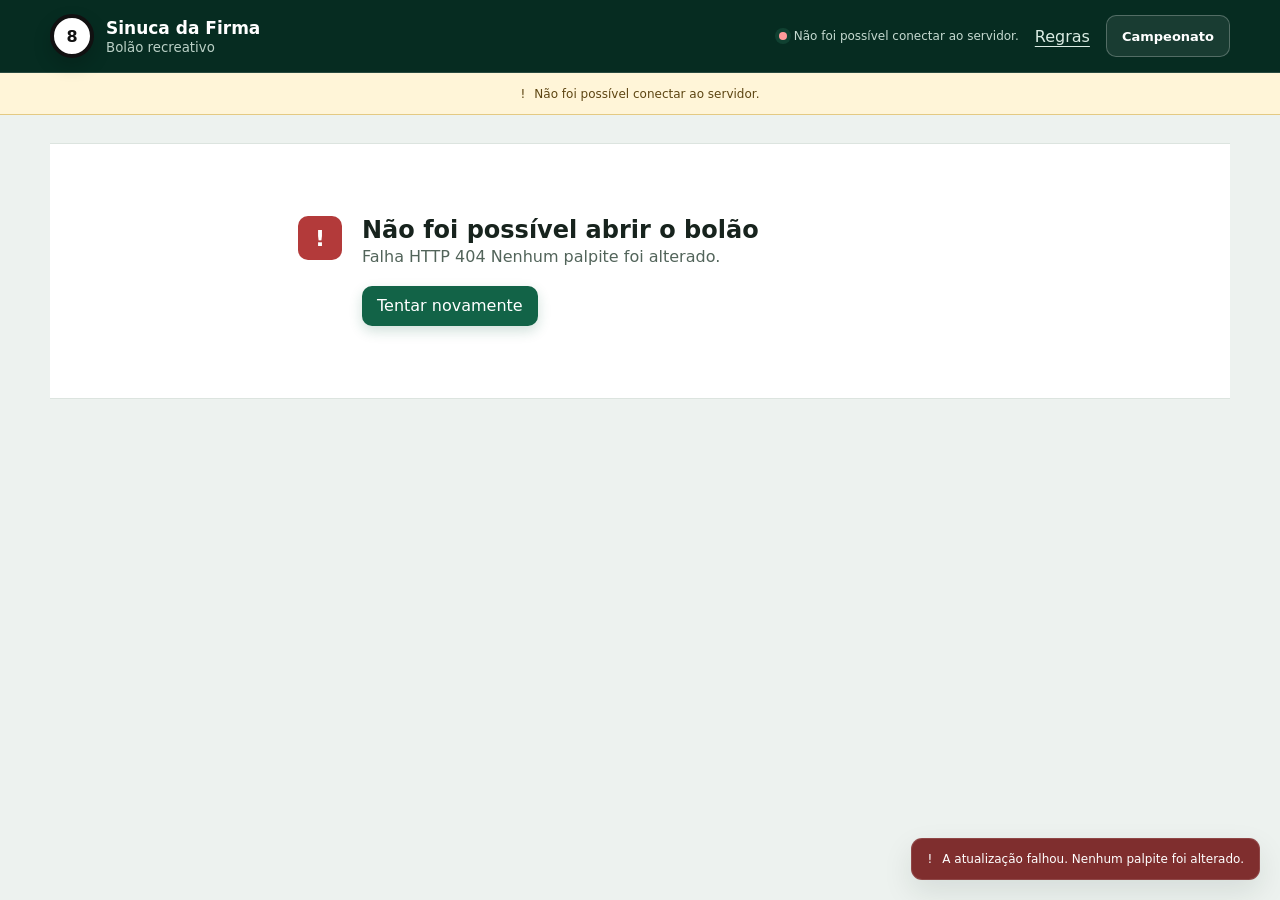
==== commit e352aa8d: "Implementa campeonato vivo e bolao 2.0" ====
--- a/bolao.html
+++ b/bolao.html
@@ -3,36 +3,54 @@
 <head>
   <meta charset="utf-8">
   <meta name="viewport" content="width=device-width, initial-scale=1, viewport-fit=cover">
-  <meta name="theme-color" content="#0c4a36">
-  <meta name="description" content="Bolão interno com fichas virtuais para as partidas do campeonato de sinuca.">
-  <title>Bolão virtual · Sinuca da Firma</title>
+  <meta name="theme-color" content="#062c21">
+  <meta name="description" content="Bolão recreativo com fichas virtuais para acompanhar o campeonato de sinuca.">
+  <title>Bolão · Sinuca da Firma</title>
+  <link rel="manifest" href="/manifest.webmanifest">
+  <link rel="icon" href="/assets/icons/icon.svg" type="image/svg+xml">
   <link rel="stylesheet" href="styles.css">
+  <link rel="stylesheet" href="bolao.css">
 </head>
 <body class="pool-page">
+  <a class="skip-link" href="#pool-content">Ir para o conteúdo</a>
+
   <header class="pool-header">
     <div class="pool-header-inner">
-      <a class="pool-brand" href="/">
+      <a class="pool-brand" href="/" aria-label="Voltar ao campeonato">
         <span class="brand-mark" aria-hidden="true">8</span>
-        <span><strong id="pool-title">Sinuca da Firma</strong><small>Bolão virtual</small></span>
+        <span><strong id="pool-title">Sinuca da Firma</strong><small>Bolão recreativo</small></span>
       </a>
       <div class="pool-header-actions">
-        <span class="pool-live-status" id="pool-live-status"><span class="status-dot"></span> Conectando</span>
-        <a class="button button-ghost" href="/">Voltar ao campeonato</a>
+        <span class="pool-user-label" id="pool-user-label" hidden></span>
+        <span class="pool-live-status" id="pool-live-status">
+          <span class="status-dot" aria-hidden="true"></span>
+          <span>Conectando</span>
+        </span>
+        <button class="pool-text-action" type="button" data-pool-action="scroll-rules">Regras</button>
+        <a class="button button-ghost" href="/">Campeonato</a>
       </div>
     </div>
   </header>
 
-  <main class="pool-main" id="pool-content">
-    <section class="card pool-loading-card">
-      <div class="empty-state">
-        <div class="empty-state-icon">◉</div>
-        <h2>Carregando o bolão</h2>
-        <p>Consultando partidas e saldo de fichas.</p>
+  <div class="pool-connection-banner" id="pool-connection-banner" role="status" hidden>
+    <span aria-hidden="true">!</span>
+    <span id="pool-connection-message">Você está offline. Os últimos dados continuam disponíveis para consulta.</span>
+  </div>
+
+  <main class="pool-main" id="pool-content" tabindex="-1">
+    <section class="pool-loading-shell" aria-labelledby="pool-loading-title" aria-busy="true">
+      <div class="pool-loading-heading">
+        <span></span>
+        <div><span></span><span></span></div>
       </div>
+      <div class="pool-loading-grid">
+        <span></span><span></span><span></span>
+      </div>
+      <p class="sr-only" id="pool-loading-title">Carregando partidas, perfil e ranking do bolão.</p>
     </section>
   </main>
 
-  <dialog class="modal modal-small" id="pool-confirm-dialog">
+  <dialog class="modal modal-small pool-dialog" id="pool-confirm-dialog" aria-labelledby="pool-confirm-title">
     <form method="dialog">
       <div class="modal-header">
         <h2 id="pool-confirm-title">Confirmar ação</h2>
@@ -41,13 +59,14 @@
       <div class="modal-body"><p id="pool-confirm-message"></p></div>
       <div class="modal-footer">
         <span class="modal-spacer"></span>
-        <button class="button button-ghost" type="button" data-close-confirm>Cancelar</button>
+        <button class="button button-ghost" type="button" data-close-confirm>Voltar</button>
         <button class="button button-danger" value="confirm" id="pool-confirm-action">Confirmar</button>
       </div>
     </form>
   </dialog>
 
   <div class="toast-region" id="pool-toast-region" aria-live="polite" aria-atomic="true"></div>
+  <script src="betting-domain.js"></script>
   <script src="bolao.js"></script>
 </body>
 </html>
--- a/styles.css
+++ b/styles.css
@@ -32,6 +32,1842 @@
   font-synthesis: none;
 }
 
+/* Fluxos administrativos, estados e acessibilidade */
+.nav-section-label {
+  display: block;
+  margin: 18px 14px 6px;
+  color: rgba(255, 255, 255, .5);
+  font-size: 10px;
+  font-weight: 800;
+  letter-spacing: .14em;
+  text-transform: uppercase;
+}
+
+.app-loading-shell { display: grid; gap: 18px; animation: loadingPulse 1.4s ease-in-out infinite; }
+.loading-hero { min-height: 280px; border-radius: 18px; background: #dce5e0; }
+.loading-grid { display: grid; grid-template-columns: repeat(3, 1fr); gap: 18px; }
+.loading-grid span { min-height: 150px; border-radius: 14px; background: #e7ece9; }
+@keyframes loadingPulse { 50% { opacity: .58; } }
+
+.quick-score-form {
+  grid-column: 1 / -1;
+  display: grid;
+  grid-template-columns: minmax(150px, 1.4fr) repeat(2, minmax(120px, 1fr)) auto;
+  gap: 10px;
+  align-items: end;
+  width: 100%;
+  padding-top: 12px;
+  border-top: 1px dashed var(--line);
+}
+.quick-score-form label { display: grid; gap: 5px; color: var(--ink-soft); font-size: 12px; }
+.quick-score-form select, .quick-score-form input { min-height: 38px; }
+.match-audit { grid-column: 1 / -1; color: var(--ink-soft); font-size: 12px; text-align: right; }
+.inline-player-form { display: flex; flex: 1; gap: 7px; align-items: center; }
+.inline-player-form input { min-width: 150px; }
+
+.editorial-guidance, .community-rules {
+  margin-bottom: 20px;
+  padding: 15px 17px;
+  color: #29443a;
+  background: #edf5f1;
+  border: 1px solid #cfe5d9;
+  border-radius: 8px;
+}
+.editorial-guidance p, .community-rules p { margin: 4px 0 0; line-height: 1.55; }
+.community-rules { grid-column: 1 / -1; margin-bottom: 4px; font-size: 13px; }
+.news-report-button { margin-top: 8px; padding: 4px 0; color: #586c62; background: none; border: 0; text-decoration: underline; cursor: pointer; }
+.news-report-button:hover { color: #8c2d2d; }
+.news-admin-history { font-size: 12px !important; }
+.news-masthead-inner > *, .news-article-layout > * { min-width: 0; }
+.news-masthead-copy h1, .news-article-heading h1 { max-width: min(16ch, 100%); overflow-wrap: anywhere; }
+body.is-public { overflow-x: clip; }
+
+.betting-admin-page { display: flex; min-width: 0; flex-direction: column; gap: 22px; }
+.betting-admin-summary { overflow: hidden; }
+.betting-admin-score { display: flex; flex-wrap: wrap; gap: 0; padding-block: 0; }
+.betting-admin-score > div { min-width: 150px; flex: 1; padding: 18px 22px; border-top: 1px solid var(--line); }
+.betting-admin-score > div + div { border-left: 1px solid var(--line); }
+.betting-admin-score strong, .betting-admin-score span { display: block; }
+.betting-admin-score strong { color: var(--green-900); font-size: 26px; line-height: 1; }
+.betting-admin-score span { margin-top: 7px; color: var(--ink-soft); font-size: 12px; font-weight: 700; }
+.betting-admin-grid { display: grid; grid-template-columns: minmax(0, 1.25fr) minmax(300px, .75fr); gap: 22px; align-items: start; }
+.betting-match-controls, .betting-event-list { display: grid; gap: 0; }
+.betting-match-controls article { display: flex; align-items: center; justify-content: space-between; gap: 16px; padding: 13px 0; border-bottom: 1px solid var(--line); }
+.betting-match-controls article:first-child { padding-top: 0; }
+.betting-match-controls article > div:last-child { display: flex; gap: 8px; }
+.betting-match-controls strong, .betting-match-controls small, .betting-event-list strong, .betting-event-list small { display: block; }
+.betting-match-controls small, .betting-event-list small { margin-top: 4px; color: var(--ink-soft); }
+.betting-reprocess-button { justify-self: start; margin-top: 16px; }
+.betting-event-list article { display: grid; grid-template-columns: minmax(110px, auto) 1fr; gap: 14px; align-items: center; padding: 11px 0; border-bottom: 1px solid var(--line); }
+.betting-event-list article:last-child { border-bottom: 0; }
+.betting-event-list article > span { width: fit-content; padding: 4px 8px; border-radius: 999px; color: var(--green-800); background: var(--green-100); font-size: 11px; font-weight: 800; }
+
+@media (max-width: 920px) {
+  .betting-admin-grid { grid-template-columns: 1fr; }
+}
+
+@media (max-width: 600px) {
+  .betting-admin-page { gap: 14px; }
+  .betting-admin-score { display: grid; grid-template-columns: 1fr; }
+  .betting-admin-score > div + div { border-left: 0; }
+  .betting-match-controls article { align-items: stretch; flex-direction: column; }
+  .betting-match-controls article > div:last-child, .betting-match-controls article > div:last-child .button { width: 100%; }
+  .betting-match-controls article > div:last-child .button { flex: 1; }
+  .betting-event-list article { grid-template-columns: 1fr; gap: 6px; }
+}
+
+/* Campeonato Vivo 2.0: Central, agenda ampliada, retorno e comunidade */
+.connection-banner {
+  position: fixed;
+  z-index: 60;
+  right: 18px;
+  bottom: 18px;
+  display: flex;
+  align-items: center;
+  gap: 12px;
+  max-width: min(440px, calc(100vw - 36px));
+  padding: 12px 14px;
+  color: #fff;
+  background: var(--green-950);
+  border-radius: 12px;
+  box-shadow: 0 6px 14px rgba(5, 35, 25, .22);
+}
+.connection-banner[hidden] { display: none; }
+.connection-banner > span { color: #73ddb7; }
+.connection-banner p { display: grid; flex: 1; gap: 2px; margin: 0; line-height: 1.35; }
+.connection-banner p span { color: #d9e9e2; font-size: 12px; }
+.connection-banner button { min-height: 44px; color: #fff; background: transparent; border: 1px solid rgba(255,255,255,.5); border-radius: 8px; cursor: pointer; }
+
+.home-live-callout,
+.admin-live-banner {
+  display: flex;
+  align-items: center;
+  justify-content: space-between;
+  gap: 24px;
+  padding: 22px 26px;
+  color: #fff;
+  background: var(--green-800);
+  border-radius: 14px;
+}
+.home-live-callout > div > span,
+.admin-live-banner > div > span {
+  display: flex;
+  align-items: center;
+  gap: 7px;
+  color: #d9f7eb;
+  font-weight: 800;
+}
+.home-live-callout i,
+.admin-live-banner i,
+.live-state i {
+  width: 8px;
+  height: 8px;
+  background: #6de0b4;
+  border-radius: 50%;
+  box-shadow: 0 0 0 5px rgba(109,224,180,.16);
+}
+.home-live-callout h2 { margin: 8px 0 4px; font-size: clamp(20px, 3vw, 32px); letter-spacing: -.025em; }
+.home-live-callout h2 b { color: #fff3bf; }
+.home-live-callout p { max-width: 65ch; margin: 0; color: #d8e9e2; }
+.admin-live-banner strong,
+.admin-live-banner small { display: block; }
+.admin-live-banner strong { margin-top: 6px; font-size: 18px; }
+.admin-live-banner small { margin-top: 3px; color: #d8e9e2; }
+
+.home-return-panel {
+  display: grid;
+  grid-template-columns: minmax(220px, .8fr) minmax(360px, 1.2fr);
+  gap: 34px;
+  padding: 26px;
+  background: var(--surface);
+  border: 1px solid var(--line);
+  border-radius: 14px;
+}
+.home-return-panel h2 { margin: 0 0 8px; font-size: 24px; }
+.home-return-panel p { max-width: 52ch; margin: 0; color: var(--ink-soft); }
+.home-return-actions { display: grid; gap: 14px; }
+.notification-preferences { display: flex; flex-wrap: wrap; gap: 8px; }
+.notification-preferences label {
+  display: inline-flex;
+  align-items: center;
+  min-height: 40px;
+  gap: 7px;
+  padding: 7px 10px;
+  color: #33473d;
+  background: var(--surface-soft);
+  border-radius: 999px;
+}
+.notification-preferences input { width: 18px; height: 18px; accent-color: var(--green-700); }
+
+.live-page { min-width: 0; }
+.live-page,
+.live-page > *,
+.live-page .public-view-content,
+.live-waiting > * { min-width: 0; max-width: 100%; }
+.live-scoreboard {
+  position: relative;
+  overflow: hidden;
+  padding: 22px clamp(18px, 5vw, 72px) 28px;
+  color: #fff;
+  background: var(--green-950);
+}
+.live-score-topline,
+.live-score-actions {
+  display: flex;
+  align-items: center;
+  justify-content: space-between;
+  gap: 14px;
+}
+.live-score-topline { color: #b9d3c8; font-size: 12px; }
+.live-state { display: inline-flex; align-items: center; gap: 9px; color: #d9f7eb; font-weight: 850; }
+.live-state.is-final { color: #ffe7a6; }
+.live-state.is-final i { background: var(--gold); box-shadow: none; }
+.live-score-main {
+  display: grid;
+  grid-template-columns: minmax(0, 1fr) auto minmax(0, 1fr);
+  align-items: center;
+  gap: clamp(16px, 4vw, 64px);
+  max-width: 980px;
+  margin: 28px auto;
+}
+.live-score-main > button {
+  display: grid;
+  justify-items: center;
+  gap: 8px;
+  min-width: 0;
+  min-height: 44px;
+  color: #fff;
+  background: transparent;
+  border: 0;
+  cursor: pointer;
+}
+.live-score-main > button strong { max-width: 16ch; font-size: clamp(18px, 2vw, 27px); text-align: center; overflow-wrap: anywhere; }
+.live-score-main > button small { color: #b9d3c8; }
+.player-photo.is-live { width: clamp(68px, 8vw, 104px); height: clamp(68px, 8vw, 104px); }
+.live-score-main > div { text-align: center; }
+.live-score-main h1 { display: flex; align-items: center; gap: 18px; margin: 0; font-size: clamp(42px, 8vw, 88px); letter-spacing: -.04em; }
+.live-score-main h1 b { color: #6f9887; font-size: .4em; font-weight: 500; }
+.live-score-main > div p { margin: 2px 0 0; color: #b9d3c8; }
+.live-score-actions { justify-content: center; flex-wrap: wrap; }
+.live-score-actions .button-ghost { color: #fff; background: transparent; border-color: rgba(255,255,255,.45); }
+.live-public-content,
+.live-admin-layout { display: grid; gap: 24px; }
+.live-admin-layout { margin-top: 24px; }
+.live-context-strip {
+  display: grid;
+  grid-template-columns: repeat(3, 1fr);
+  background: var(--surface);
+  border: 1px solid var(--line);
+  border-radius: 14px;
+}
+.live-context-strip > div { display: grid; gap: 3px; padding: 18px 20px; }
+.live-context-strip > div + div { border-left: 1px solid var(--line); }
+.live-context-strip span,
+.live-context-strip small { color: var(--ink-soft); font-size: 12px; }
+.live-context-strip strong { font-size: 18px; }
+.live-detail-grid { display: grid; grid-template-columns: minmax(0, 1.1fr) minmax(280px, .9fr); gap: 24px; }
+.live-timeline-section,
+.live-betting-section,
+.live-community-section {
+  padding: 22px;
+  background: var(--surface);
+  border: 1px solid var(--line);
+  border-radius: 14px;
+}
+.live-timeline { position: relative; display: grid; gap: 0; margin: 18px 0 0; padding: 0; list-style: none; }
+.live-timeline::before { position: absolute; top: 8px; bottom: 8px; left: 6px; width: 1px; background: var(--line); content: ""; }
+.live-timeline li { position: relative; display: grid; grid-template-columns: 14px 1fr auto; gap: 12px; padding: 0 0 20px; }
+.live-timeline li > span { z-index: 1; width: 13px; height: 13px; margin-top: 4px; background: var(--green-500); border: 3px solid #fff; border-radius: 50%; }
+.live-timeline p { margin: 4px 0; color: #354a40; }
+.live-timeline time { color: var(--ink-soft); font-size: 11px; }
+.live-empty-timeline,
+.live-private-data { display: flex; align-items: center; gap: 14px; padding: 18px; background: var(--surface-soft); border-radius: 10px; }
+.live-empty-timeline p,
+.live-private-data p { margin: 3px 0 0; color: var(--ink-soft); }
+.live-betting { display: grid; gap: 16px; margin-top: 18px; }
+.live-betting-summary { display: flex; gap: 20px; color: var(--ink-soft); }
+.live-betting-summary strong { color: var(--ink); font-size: 18px; }
+.live-betting-row { display: grid; grid-template-columns: minmax(120px, 1fr) minmax(90px, 1.4fr) 42px; align-items: center; gap: 10px; }
+.live-betting-row > span { display: grid; }
+.live-betting-row small { color: var(--ink-soft); }
+.live-betting-row > div { overflow: hidden; height: 9px; background: var(--surface-strong); border-radius: 999px; }
+.live-betting-row i { display: block; height: 100%; background: var(--green-600); border-radius: inherit; }
+.live-betting > p,
+.live-no-bets { color: var(--ink-soft); font-size: 12px; }
+.live-warning { margin: 0; }
+.live-admin-panel { padding: 0; }
+.live-event-form { display: grid; grid-template-columns: 1fr repeat(2, minmax(110px, .6fr)); gap: 12px; padding: 20px 22px; }
+.live-event-form label { display: grid; gap: 6px; color: var(--ink-soft); font-size: 12px; }
+.live-event-form .live-event-note { grid-column: 1 / -1; }
+.live-event-form .button { justify-self: start; }
+.live-event-status { align-self: center; color: var(--red); }
+.live-waiting {
+  display: grid;
+  grid-template-columns: auto 1fr auto;
+  align-items: center;
+  gap: 22px;
+  padding: 32px;
+  background: var(--surface);
+  border: 1px solid var(--line);
+  border-radius: 14px;
+}
+.live-orbit { display: grid; place-items: center; width: 72px; height: 72px; color: #fff; background: var(--green-950); border-radius: 50%; font-size: 28px; font-weight: 850; }
+.live-waiting h2 { margin: 0 0 7px; }
+.live-waiting h2,
+.live-waiting p { overflow-wrap: anywhere; }
+.live-waiting p { max-width: 65ch; margin: 0; color: var(--ink-soft); }
+.live-waiting-actions { display: flex; flex-wrap: wrap; gap: 8px; }
+.live-admin-standby { display: flex; align-items: center; justify-content: space-between; gap: 20px; margin-top: 18px; }
+
+body.live-display-active .public-header,
+body.live-display-active .topbar,
+body.live-display-active .sidebar { display: none !important; }
+body.live-display-active .main-area { margin: 0 !important; }
+body.live-display-active .content { padding: 0; }
+body.live-display-active .live-scoreboard { min-height: 100svh; display: grid; align-content: center; }
+body.live-display-active .live-public-content,
+body.live-display-active .live-admin-layout { display: none; }
+
+.schedule-view-controls {
+  display: grid;
+  gap: 14px;
+  margin-bottom: 24px;
+  padding: 16px;
+  background: var(--surface);
+  border: 1px solid var(--line);
+  border-radius: 14px;
+}
+.schedule-view-tabs { display: flex; gap: 4px; padding: 4px; justify-self: start; background: var(--surface-strong); border-radius: 10px; }
+.schedule-view-tabs button,
+.schedule-period-control button {
+  min-height: 40px;
+  padding: 7px 13px;
+  color: #385046;
+  background: transparent;
+  border: 0;
+  border-radius: 8px;
+  font-weight: 750;
+  cursor: pointer;
+}
+.schedule-view-tabs button[aria-pressed="true"] { color: #fff; background: var(--green-700); }
+.schedule-period-control { display: flex; align-items: center; justify-content: center; gap: 8px; }
+.schedule-period-control[hidden] { display: none; }
+.schedule-period-control strong { min-width: 180px; text-align: center; text-transform: capitalize; }
+.schedule-public-filters { display: grid; grid-template-columns: minmax(180px, 1.5fr) repeat(2, minmax(140px, .7fr)); gap: 10px; }
+.schedule-public-filters label { display: grid; gap: 5px; color: var(--ink-soft); font-size: 12px; }
+.schedule-calendar-section { overflow: hidden; }
+.schedule-calendar { min-width: 0; }
+.schedule-weekdays,
+.schedule-calendar-days { display: grid; grid-template-columns: repeat(7, minmax(0, 1fr)); }
+.schedule-weekdays span { padding: 8px; color: var(--ink-soft); font-size: 11px; font-weight: 800; text-align: center; }
+.schedule-calendar-day { min-width: 0; min-height: 132px; padding: 8px; border-top: 1px solid var(--line); border-right: 1px solid var(--line); }
+.schedule-calendar-day:nth-child(7n) { border-right: 0; }
+.schedule-calendar-day > time { display: flex; justify-content: space-between; color: #4a5f55; font-weight: 800; }
+.schedule-calendar-day > time span { color: var(--green-700); font-size: 10px; }
+.schedule-calendar-day.is-outside { background: var(--surface-soft); opacity: .62; }
+.schedule-calendar-day.is-today { background: #eff9f4; }
+.schedule-calendar-day > div { display: grid; gap: 5px; margin-top: 8px; }
+.schedule-calendar-day > div > button {
+  display: grid;
+  gap: 2px;
+  min-width: 0;
+  padding: 7px;
+  color: var(--ink);
+  background: #edf5f1;
+  border: 0;
+  border-radius: 8px;
+  text-align: left;
+  cursor: pointer;
+}
+.schedule-calendar-day button span,
+.schedule-calendar-day button i { color: #496057; font-size: 10px; font-style: normal; }
+.schedule-calendar-day button strong { overflow: hidden; font-size: 11px; text-overflow: ellipsis; white-space: nowrap; }
+.schedule-calendar-day p { margin: 0; color: #5d6b63; font-size: 12px; }
+.schedule-calendar.is-week .schedule-calendar-day { min-height: 220px; }
+.schedule-suggestion-card { display: flex; align-items: center; justify-content: space-between; gap: 18px; padding: 16px 18px; background: var(--blue-soft); border-radius: 12px; }
+.schedule-suggestion-card > div { display: flex; align-items: center; gap: 10px; }
+.schedule-suggestion-card p { display: grid; gap: 3px; margin: 0; }
+.schedule-suggestion-card small { color: #426375; }
+
+.profile-timeline button { display: grid; grid-template-columns: auto 1fr auto; align-items: center; gap: 8px; width: 100%; padding: 9px 0; background: transparent; border: 0; border-bottom: 1px solid var(--line); text-align: left; cursor: pointer; }
+.profile-timeline time,
+.profile-timeline small { color: var(--ink-soft); font-size: 11px; }
+.profile-milestones > div { display: flex; gap: 10px; padding: 10px 0; }
+.profile-milestones > div > span { color: var(--gold); }
+.profile-milestones p { display: grid; gap: 2px; margin: 0; }
+.profile-milestones small { color: var(--ink-soft); }
+
+.community-post-list article.is-pinned { background: var(--gold-soft); }
+.community-replies { display: grid; gap: 8px; margin: 12px 0 0 24px; padding-left: 12px; border-left: 1px solid var(--line); }
+.community-post-list article[data-depth="1"] { background: var(--surface-soft); }
+.community-edited { color: var(--ink-soft); }
+.community-form.is-reply { margin-top: 12px; padding: 14px; background: var(--surface-soft); border-radius: 10px; }
+.community-reply-heading { grid-column: 1 / -1; display: flex; align-items: center; justify-content: space-between; }
+.community-reply-heading button { color: var(--green-700); background: transparent; border: 0; text-decoration: underline; cursor: pointer; }
+
+.news-public-filters { display: grid; grid-template-columns: minmax(220px, 1fr) minmax(160px, .35fr); gap: 12px; margin: 18px 0 22px; }
+.news-public-filters label { display: grid; gap: 6px; color: var(--ink-soft); font-size: 12px; }
+.news-filter-empty { grid-column: 1 / -1; padding: 30px; text-align: center; }
+.news-filter-empty p { color: var(--ink-soft); }
+
+@media (max-width: 900px) {
+  .home-return-panel,
+  .live-detail-grid { grid-template-columns: 1fr; }
+  .schedule-public-filters { grid-template-columns: 1fr 1fr; }
+  .schedule-public-filters label:first-child { grid-column: 1 / -1; }
+  .schedule-calendar { overflow-x: auto; }
+  .schedule-calendar > * { min-width: 760px; }
+}
+
+@media (max-width: 620px) {
+  .home-live-callout,
+  .admin-live-banner,
+  .live-waiting,
+  .live-admin-standby,
+  .schedule-suggestion-card { align-items: stretch; flex-direction: column; }
+  .home-live-callout { padding: 18px; }
+  .home-live-callout .button,
+  .admin-live-banner .button { width: 100%; }
+  .home-return-panel { gap: 22px; padding: 18px; }
+  .notification-preferences { display: grid; }
+  .notification-preferences label { border-radius: 10px; }
+  .live-scoreboard { padding: 18px 12px 22px; }
+  .live-score-main { gap: 7px; margin: 22px auto; }
+  .live-score-main h1 { gap: 7px; font-size: clamp(34px, 15vw, 58px); }
+  .live-score-main > button strong { font-size: 14px; }
+  .live-score-main > button small { display: none; }
+  .player-photo.is-live { width: 56px; height: 56px; }
+  .live-context-strip { grid-template-columns: 1fr; }
+  .live-context-strip > div + div { border-top: 1px solid var(--line); border-left: 0; }
+  .live-public-content,
+  .live-admin-layout { gap: 14px; }
+  .live-timeline-section,
+  .live-betting-section,
+  .live-community-section { padding: 16px; }
+  .live-event-form { grid-template-columns: 1fr 1fr; padding: 16px; }
+  .live-event-form label:first-child,
+  .live-event-form .live-event-note,
+  .live-event-form .button,
+  .live-event-status { grid-column: 1 / -1; }
+  .live-waiting { display: grid; grid-template-columns: 1fr; padding: 22px; }
+  .live-orbit { width: 58px; height: 58px; }
+  .schedule-view-tabs { width: 100%; }
+  .schedule-view-tabs button { flex: 1; }
+  .schedule-period-control { flex-wrap: wrap; }
+  .schedule-period-control strong { order: -1; width: 100%; }
+  .schedule-public-filters,
+  .news-public-filters { grid-template-columns: 1fr; }
+  .schedule-public-filters label:first-child { grid-column: auto; }
+  .schedule-calendar > * { min-width: 680px; }
+  .schedule-suggestion-card { display: flex; }
+  .schedule-suggestion-card > div:last-child { display: grid; }
+  .profile-timeline button { grid-template-columns: 1fr auto; }
+  .profile-timeline time { grid-column: 1 / -1; }
+  .community-replies { margin-left: 8px; padding-left: 8px; }
+  .connection-banner { right: 10px; bottom: 10px; left: 10px; max-width: none; }
+  .connection-banner button { align-self: stretch; }
+}
+
+@media (max-width: 360px) {
+  .live-score-main { grid-template-columns: minmax(0, 1fr) 84px minmax(0, 1fr); }
+  .live-score-main h1 { font-size: 34px; }
+  .live-score-main > button strong { font-size: 12px; }
+  .live-betting-row { grid-template-columns: 1fr 38px; }
+  .live-betting-row > div { grid-column: 1 / -1; grid-row: 2; }
+  .live-betting-row > b { grid-column: 2; grid-row: 1; }
+  .connection-banner { display: grid; grid-template-columns: auto 1fr; }
+  .connection-banner button { grid-column: 1 / -1; }
+}
+
+@media (prefers-reduced-motion: reduce) {
+  .live-state i,
+  .home-live-callout i,
+  .admin-live-banner i { box-shadow: none; }
+}
+
+body.is-public .player-profile-page .player-profile-hero {
+  padding-top: 130px;
+}
+
+body.is-admin .player-profile-hero {
+  padding-top: 28px;
+}
+
+.player-profile-hero .public-view-back {
+  width: fit-content;
+  color: #d5e9df;
+  background: transparent;
+  border: 0;
+}
+
+.player-profile-hero .public-view-back:hover {
+  color: #fff;
+}
+
+@media (max-width: 980px) {
+  body.is-public .player-profile-page .player-profile-hero {
+    padding-top: 150px;
+  }
+}
+
+.schedule-workspace,
+.cards-center-page,
+.seasons-admin-page,
+.awards-page.workspace-page,
+.community-page.workspace-page,
+.statistics-page.workspace-page,
+.compare-page.workspace-page,
+.profile-admin-page.workspace-page {
+  display: grid;
+  grid-template-columns: minmax(0, 1fr);
+}
+
+.schedule-workspace > *,
+.cards-center-page > *,
+.seasons-admin-page > *,
+.awards-page.workspace-page > *,
+.community-page.workspace-page > *,
+.statistics-page.workspace-page > *,
+.compare-page.workspace-page > *,
+.profile-admin-page.workspace-page > * {
+  grid-column: 1 / -1;
+  min-width: 0;
+}
+.news-admin-comment em { display: block; margin-top: 5px; color: #9a3434; font-size: 12px; font-style: normal; font-weight: 700; }
+.news-preview-modal { width: min(920px, calc(100vw - 28px)); }
+.news-preview-modal .modal-body { max-height: 72vh; overflow: auto; }
+.news-preview-article { max-width: 720px; margin: 0 auto; }
+.news-preview-article h1 { margin: 12px 0; font-size: clamp(30px, 5vw, 52px); line-height: 1.02; }
+.news-preview-summary { color: var(--ink-soft); font-size: 18px; line-height: 1.55; }
+.news-preview-meta { margin: 16px 0; color: var(--ink-soft); font-size: 13px; }
+.news-preview-article img { width: 100%; max-height: 460px; margin-bottom: 24px; border-radius: 12px; object-fit: cover; }
+
+.public-ranking-list small { color: #52645a; font-size: 12px; }
+.public-rank-number { color: #56685e; }
+.public-view-hero::after { background: linear-gradient(135deg, #064634, #071f19); }
+
+@media (max-width: 760px) {
+  .loading-grid { grid-template-columns: 1fr; }
+  .loading-grid span { min-height: 110px; }
+  .quick-score-form { grid-template-columns: 1fr 1fr; }
+  .quick-score-form label:first-child, .quick-score-form button { grid-column: 1 / -1; }
+  .inline-player-form { flex-wrap: wrap; }
+  .public-nav button, .public-nav a, .public-admin-link, .public-subpage-footer a, .public-subpage-footer button { min-height: 44px; display: inline-flex; align-items: center; }
+  .news-form-actions { align-items: stretch; flex-direction: column; }
+  .news-form-actions span:empty { display: none; }
+}
+
+/* Expansão 2026: agenda, perfis, estatísticas e comunidade */
+.sr-only,
+.honeypot {
+  position: absolute !important;
+  width: 1px !important;
+  height: 1px !important;
+  padding: 0 !important;
+  margin: -1px !important;
+  overflow: hidden !important;
+  clip: rect(0, 0, 0, 0) !important;
+  white-space: nowrap !important;
+  border: 0 !important;
+}
+
+.skip-link {
+  position: fixed;
+  z-index: 70;
+  top: 8px;
+  left: 8px;
+  padding: 10px 14px;
+  color: #fff;
+  background: var(--green-950);
+  border-radius: 8px;
+  transform: translateY(-150%);
+}
+
+.skip-link:focus {
+  transform: translateY(0);
+}
+
+.inline-warning,
+.inline-error,
+.admin-task-banner {
+  display: flex;
+  align-items: center;
+  gap: 10px;
+  padding: 12px 14px;
+  color: #5d4512;
+  background: var(--gold-soft);
+  border: 1px solid #e4ca83;
+  border-radius: 10px;
+}
+
+.inline-warning span,
+.inline-error span,
+.admin-task-banner span {
+  color: inherit;
+}
+
+.inline-error {
+  color: #812b2b;
+  background: var(--red-soft);
+  border-color: #e8b1ae;
+}
+
+.admin-task-banner {
+  justify-content: space-between;
+  color: var(--ink);
+}
+
+.admin-task-banner > div {
+  display: grid;
+  gap: 3px;
+}
+
+.admin-task-list {
+  display: grid;
+  gap: 8px;
+}
+
+.admin-task-list > div {
+  display: flex;
+  align-items: center;
+  gap: 12px;
+  padding: 12px 14px;
+  color: #5d4512;
+  background: var(--gold-soft);
+  border: 1px solid #e4ca83;
+  border-radius: 10px;
+}
+
+.admin-task-list > div > span {
+  display: grid;
+  width: 28px;
+  height: 28px;
+  place-items: center;
+  flex: 0 0 auto;
+  color: #fff;
+  background: #8a6818;
+  border-radius: 50%;
+  font-weight: 850;
+}
+
+.admin-task-list p {
+  display: grid;
+  flex: 1;
+  gap: 2px;
+  margin: 0;
+}
+
+.admin-task-list small {
+  color: #655126;
+}
+
+.schedule-workspace {
+  display: grid;
+  gap: 18px;
+}
+
+.schedule-summary-card {
+  display: flex;
+  align-items: center;
+  justify-content: space-between;
+  gap: 20px;
+  padding: 20px 22px;
+}
+
+.schedule-summary-card h2 {
+  margin: 5px 0;
+}
+
+.schedule-summary-card p {
+  margin: 0;
+  color: var(--ink-soft);
+}
+
+.schedule-summary-stats {
+  display: flex;
+  gap: 10px;
+}
+
+.schedule-summary-stats span {
+  display: grid;
+  min-width: 100px;
+  padding: 10px 12px;
+  background: var(--surface-soft);
+  border-radius: 10px;
+  text-align: center;
+}
+
+.schedule-summary-stats strong {
+  font-size: 18px;
+}
+
+.schedule-filters {
+  display: grid;
+  grid-template-columns: minmax(220px, 1.5fr) repeat(3, minmax(150px, 1fr));
+  gap: 10px;
+  padding: 0 22px 18px;
+}
+
+.schedule-filters label,
+.schedule-inline-form label,
+.availability-form label,
+.public-search-field,
+.compare-selectors label,
+.card-control-grid label,
+.community-form label {
+  display: grid;
+  gap: 6px;
+  color: var(--ink-soft);
+  font-size: 12px;
+  font-weight: 700;
+}
+
+.schedule-filters input,
+.schedule-filters select,
+.schedule-inline-form input,
+.schedule-inline-form select,
+.availability-form input,
+.availability-form select,
+.public-search-field input,
+.compare-selectors select,
+.card-control-grid select,
+.community-form input,
+.community-form textarea {
+  min-height: 44px;
+  padding: 9px 11px;
+  color: var(--ink);
+  background: var(--surface);
+  border: 1px solid var(--line);
+  border-radius: 10px;
+}
+
+.schedule-admin-list {
+  display: grid;
+  gap: 12px;
+  padding: 0 22px 22px;
+}
+
+.schedule-admin-match {
+  padding: 16px;
+  background: var(--surface-soft);
+  border: 1px solid var(--line);
+  border-radius: 12px;
+}
+
+.schedule-admin-match.is-next {
+  background: #edf8f3;
+  border-color: #91cdb5;
+}
+
+.schedule-admin-match > header,
+.schedule-availability,
+.schedule-inline-actions,
+.schedule-audit {
+  display: flex;
+  align-items: center;
+  justify-content: space-between;
+  gap: 10px;
+}
+
+.schedule-admin-match header span,
+.schedule-audit {
+  color: var(--ink-soft);
+  font-size: 12px;
+}
+
+.schedule-admin-match h3 {
+  margin: 4px 0 0;
+  font-size: 17px;
+}
+
+.schedule-admin-match h3 b {
+  color: var(--green-700);
+}
+
+.schedule-badges,
+.schedule-availability {
+  display: flex;
+  flex-wrap: wrap;
+  gap: 8px;
+}
+
+.schedule-availability {
+  justify-content: flex-start;
+  margin: 13px 0;
+}
+
+.schedule-availability > span {
+  display: inline-flex;
+  align-items: center;
+  gap: 7px;
+}
+
+.availability-pill {
+  display: inline-flex;
+  min-height: 26px;
+  align-items: center;
+  padding: 4px 8px;
+  color: #3c4b43;
+  background: var(--surface-strong);
+  border-radius: 999px;
+  font-size: 11px;
+  font-weight: 800;
+}
+
+.availability-pill.is-available {
+  color: #0b533b;
+  background: var(--green-100);
+}
+
+.availability-pill.is-maybe {
+  color: #674c0b;
+  background: var(--gold-soft);
+}
+
+.availability-pill.is-unavailable {
+  color: #852e2e;
+  background: var(--red-soft);
+}
+
+.schedule-inline-form {
+  display: grid;
+  grid-template-columns: minmax(180px, 1fr) minmax(150px, 1fr) minmax(130px, .7fr);
+  gap: 10px;
+  margin-top: 12px;
+}
+
+.schedule-note,
+.schedule-inline-actions,
+.featured-replacement {
+  grid-column: 1 / -1;
+}
+
+.schedule-inline-actions {
+  justify-content: flex-start;
+  flex-wrap: wrap;
+}
+
+.featured-replacement {
+  max-width: 360px;
+}
+
+.schedule-audit {
+  justify-content: flex-end;
+  margin: 10px 0 0;
+}
+
+.availability-admin-card .card-body {
+  display: grid;
+  gap: 18px;
+}
+
+.availability-form {
+  display: grid;
+  grid-template-columns: repeat(4, minmax(130px, 1fr));
+  gap: 10px;
+  align-items: end;
+}
+
+.availability-note {
+  grid-column: span 2;
+}
+
+.availability-list {
+  display: grid;
+  gap: 8px;
+}
+
+.availability-list > div {
+  display: flex;
+  align-items: center;
+  gap: 10px;
+  padding: 10px 0;
+  border-top: 1px solid var(--line);
+}
+
+.availability-list p {
+  display: grid;
+  flex: 1;
+  gap: 2px;
+  margin: 0;
+}
+
+.availability-list p span,
+.availability-list p small {
+  color: var(--ink-soft);
+}
+
+.agenda-next-empty {
+  padding: 22px;
+  color: #fff;
+  background: var(--green-950);
+  border-radius: 14px;
+}
+
+.agenda-next-empty p {
+  max-width: 68ch;
+  margin: 6px 0 0;
+  color: #d5e9df;
+}
+
+.agenda-public-list {
+  display: grid;
+  gap: 12px;
+}
+
+.agenda-public-match {
+  padding: 18px;
+  background: var(--surface);
+  border: 1px solid var(--line);
+  border-radius: 14px;
+}
+
+.agenda-public-match.is-next {
+  background: #eef8f3;
+  border-color: #8ec9b1;
+}
+
+.agenda-next-card {
+  padding: 22px;
+}
+
+.agenda-public-meta,
+.agenda-actions {
+  display: flex;
+  align-items: center;
+  flex-wrap: wrap;
+  gap: 8px;
+}
+
+.agenda-public-meta span,
+.agenda-public-meta strong {
+  padding: 4px 8px;
+  border-radius: 999px;
+  font-size: 12px;
+}
+
+.agenda-public-meta span {
+  color: var(--ink-soft);
+  background: var(--surface-strong);
+}
+
+.agenda-public-meta strong {
+  color: #fff;
+  background: var(--green-700);
+}
+
+.agenda-versus {
+  display: grid;
+  grid-template-columns: minmax(0, 1fr) auto minmax(0, 1fr);
+  gap: 14px;
+  align-items: center;
+  margin: 18px 0;
+}
+
+.agenda-versus button,
+.match-faceoff > button {
+  display: flex;
+  min-width: 0;
+  align-items: center;
+  gap: 10px;
+  padding: 8px;
+  color: inherit;
+  background: transparent;
+  border: 0;
+  border-radius: 10px;
+  cursor: pointer;
+}
+
+.agenda-versus button:last-child {
+  justify-content: flex-end;
+  text-align: right;
+}
+
+.agenda-versus strong {
+  overflow: hidden;
+  text-overflow: ellipsis;
+}
+
+.agenda-public-details,
+.match-context-grid dl {
+  display: flex;
+  flex-wrap: wrap;
+  gap: 12px 24px;
+  margin: 0 0 16px;
+}
+
+.agenda-public-details div,
+.match-context-grid dl div {
+  display: grid;
+  gap: 2px;
+}
+
+.agenda-public-details dt,
+.match-context-grid dt {
+  color: var(--ink-soft);
+  font-size: 11px;
+  font-weight: 800;
+}
+
+.agenda-public-details dd,
+.match-context-grid dd {
+  margin: 0;
+}
+
+.agenda-public-notice {
+  color: #654b0d;
+}
+
+.agenda-actions {
+  margin-top: 14px;
+}
+
+.agenda-history-list {
+  display: grid;
+}
+
+.agenda-history-list button,
+.profile-results button,
+.profile-h2h-row,
+.profile-news-row,
+.statistics-leader-grid button,
+.statistics-story-grid button,
+.season-admin-list button,
+.award-history button,
+.hall-awards button {
+  display: flex;
+  width: 100%;
+  min-height: 44px;
+  align-items: center;
+  justify-content: space-between;
+  gap: 12px;
+  padding: 10px 0;
+  color: inherit;
+  background: transparent;
+  border: 0;
+  border-bottom: 1px solid var(--line);
+  cursor: pointer;
+  text-align: left;
+}
+
+.public-search-field {
+  max-width: 440px;
+  margin-bottom: 18px;
+}
+
+.player-directory {
+  display: grid;
+  grid-template-columns: repeat(auto-fit, minmax(280px, 1fr));
+  gap: 12px;
+}
+
+.player-directory-item {
+  display: grid;
+  grid-template-columns: auto minmax(0, 1fr);
+  gap: 14px;
+  align-items: center;
+  padding: 16px;
+  background: var(--surface);
+  border: 1px solid var(--line);
+  border-radius: 14px;
+}
+
+.player-directory-item .button {
+  grid-column: 1 / -1;
+}
+
+.player-directory-item h2 {
+  margin: 3px 0;
+}
+
+.player-directory-item p,
+.player-directory-item small {
+  margin: 0;
+  color: var(--ink-soft);
+}
+
+.player-photo {
+  width: 72px;
+  height: 72px;
+  display: grid;
+  place-items: center;
+  flex: 0 0 auto;
+  color: #fff;
+  background: var(--green-800);
+  border-radius: 50%;
+  object-fit: cover;
+  font-size: 20px;
+  font-weight: 850;
+}
+
+.player-photo.is-large {
+  width: 116px;
+  height: 116px;
+  font-size: 30px;
+}
+
+.player-profile-hero {
+  display: grid;
+  grid-template-columns: auto minmax(0, 1fr) auto;
+  gap: 22px;
+  align-items: center;
+  padding: 28px;
+  color: #fff;
+  background: var(--green-950);
+}
+
+.player-profile-hero h1 {
+  margin: 7px 0;
+  font-size: clamp(28px, 4vw, 46px);
+  letter-spacing: -.035em;
+}
+
+.player-profile-hero p {
+  max-width: 68ch;
+  margin-bottom: 0;
+  color: #d5e9df;
+}
+
+.player-real-name {
+  font-weight: 750;
+}
+
+.player-profile-actions {
+  display: grid;
+  gap: 8px;
+}
+
+.profile-stat-strip {
+  display: grid;
+  grid-template-columns: repeat(6, 1fr);
+  gap: 1px;
+  margin: 22px 0;
+  overflow: hidden;
+  background: var(--line);
+  border-radius: 14px;
+}
+
+.profile-stat-strip div {
+  display: grid;
+  gap: 3px;
+  padding: 14px;
+  background: var(--surface);
+  text-align: center;
+}
+
+.profile-stat-strip strong {
+  font-size: 20px;
+}
+
+.profile-stat-strip span {
+  color: var(--ink-soft);
+  font-size: 11px;
+}
+
+.profile-content-grid,
+.match-context-grid,
+.statistics-story-grid {
+  display: grid;
+  grid-template-columns: repeat(2, minmax(0, 1fr));
+  gap: 12px;
+}
+
+.profile-content-grid > article,
+.match-context-grid > article,
+.statistics-story-grid > article,
+.statistics-leader-grid > article,
+.evolution-section,
+.match-engagement,
+.community-thread,
+.award-history,
+.hall-awards {
+  padding: 18px;
+  background: var(--surface);
+  border: 1px solid var(--line);
+  border-radius: 14px;
+}
+
+.form-sequence {
+  display: flex;
+  gap: 6px;
+  min-height: 34px;
+  align-items: center;
+}
+
+.form-sequence span,
+.form-sequence i {
+  display: grid;
+  width: 30px;
+  height: 30px;
+  place-items: center;
+  color: #fff;
+  background: var(--ink-soft);
+  border-radius: 50%;
+  font-style: normal;
+  font-size: 11px;
+  font-weight: 850;
+}
+
+.form-sequence .is-win {
+  background: var(--green-700);
+}
+
+.form-sequence .is-loss {
+  background: var(--red);
+}
+
+.profile-next-opponent {
+  display: flex;
+  align-items: center;
+  gap: 12px;
+}
+
+.profile-next-opponent .player-photo {
+  width: 52px;
+  height: 52px;
+}
+
+.profile-next-opponent div {
+  display: grid;
+}
+
+.profile-next-opponent span {
+  color: var(--ink-soft);
+}
+
+.profile-editor-card {
+  margin-top: 16px;
+}
+
+.profile-admin-grid {
+  display: grid;
+  gap: 16px;
+}
+
+.profile-editor-actions,
+.season-form-actions {
+  display: flex;
+  justify-content: flex-end;
+  align-items: center;
+  gap: 12px;
+}
+
+.match-faceoff {
+  display: grid;
+  grid-template-columns: minmax(0, 1fr) auto minmax(0, 1fr);
+  gap: 18px;
+  align-items: center;
+  padding: 22px;
+  color: #fff;
+  background: var(--green-950);
+  border-radius: 14px;
+}
+
+.match-faceoff > button {
+  display: grid;
+  justify-items: center;
+  color: #fff;
+  text-align: center;
+}
+
+.match-faceoff > div {
+  display: grid;
+  justify-items: center;
+}
+
+.match-faceoff > div strong {
+  margin: 8px 0;
+  color: var(--gold);
+  font-size: 44px;
+}
+
+.match-context-grid {
+  margin-top: 12px;
+}
+
+.h2h-score,
+.match-form-row {
+  display: flex;
+  justify-content: space-between;
+  gap: 12px;
+  padding: 8px 0;
+}
+
+.match-form-row + .match-form-row {
+  border-top: 1px solid var(--line);
+}
+
+.reaction-bar {
+  display: flex;
+  flex-wrap: wrap;
+  gap: 8px;
+}
+
+.reaction-bar button {
+  display: inline-flex;
+  min-height: 44px;
+  align-items: center;
+  gap: 8px;
+  padding: 8px 11px;
+  color: var(--ink);
+  background: var(--surface-soft);
+  border: 1px solid var(--line);
+  border-radius: 999px;
+  cursor: pointer;
+}
+
+.reaction-bar button[aria-pressed="true"] {
+  color: #fff;
+  background: var(--green-700);
+  border-color: var(--green-700);
+}
+
+.statistics-leader-grid {
+  display: grid;
+  grid-template-columns: repeat(4, minmax(0, 1fr));
+  gap: 12px;
+  margin-bottom: 12px;
+}
+
+.statistics-story-grid {
+  grid-template-columns: repeat(3, minmax(0, 1fr));
+}
+
+.evolution-section {
+  margin-top: 12px;
+}
+
+.evolution-chart {
+  display: grid;
+  gap: 10px;
+  margin: 16px 0;
+  overflow-x: auto;
+}
+
+.evolution-chart > div {
+  display: grid;
+  grid-template-columns: 160px minmax(360px, 1fr);
+  gap: 12px;
+  align-items: center;
+}
+
+.evolution-chart > div > button {
+  overflow: hidden;
+  color: var(--ink);
+  background: none;
+  border: 0;
+  text-align: left;
+  text-overflow: ellipsis;
+  white-space: nowrap;
+}
+
+.evolution-chart > div > span {
+  display: flex;
+  justify-content: space-around;
+  min-height: 44px;
+  align-items: center;
+  background: var(--surface-soft);
+  border-radius: 10px;
+}
+
+.evolution-chart i {
+  display: grid;
+  width: 28px;
+  height: 28px;
+  place-items: center;
+  color: #fff;
+  background: var(--green-700);
+  border-radius: 50%;
+  font-style: normal;
+  font-size: 11px;
+}
+
+.compare-selectors {
+  display: grid;
+  grid-template-columns: 1fr auto 1fr auto;
+  gap: 12px;
+  align-items: end;
+  padding: 18px;
+  background: var(--surface);
+  border: 1px solid var(--line);
+  border-radius: 14px;
+}
+
+.compare-selectors > b {
+  align-self: center;
+  padding-top: 18px;
+}
+
+.comparison-board {
+  display: grid;
+  grid-template-columns: minmax(160px, 1fr) minmax(280px, 1.4fr) minmax(160px, 1fr);
+  gap: 16px;
+  align-items: center;
+  margin-top: 14px;
+  padding: 22px;
+  background: var(--surface);
+  border: 1px solid var(--line);
+  border-radius: 14px;
+}
+
+.comparison-player {
+  display: grid;
+  justify-items: center;
+  text-align: center;
+}
+
+.comparison-metrics {
+  display: grid;
+}
+
+.comparison-metrics > div {
+  display: grid;
+  grid-template-columns: 1fr 1.4fr 1fr;
+  gap: 8px;
+  padding: 10px 0;
+  border-bottom: 1px solid var(--line);
+  text-align: center;
+}
+
+.comparison-metrics span {
+  color: var(--ink-soft);
+}
+
+.comparison-metrics .is-leading {
+  color: var(--green-700);
+}
+
+.comparison-actions {
+  display: flex;
+  justify-content: center;
+  gap: 8px;
+  margin-top: 14px;
+}
+
+.card-control-grid {
+  display: grid;
+  grid-template-columns: 1fr 1fr auto;
+  gap: 12px;
+  align-items: end;
+}
+
+.card-source-status {
+  padding: 0 22px 18px;
+  color: var(--ink-soft);
+}
+
+.card-preview-card {
+  display: grid;
+  place-items: center;
+  padding: 18px;
+  overflow: auto;
+}
+
+#share-card-canvas {
+  width: min(100%, 760px);
+  height: auto;
+  background: var(--green-950);
+  border-radius: 12px;
+}
+
+.season-reset-card {
+  display: flex;
+  align-items: center;
+  justify-content: space-between;
+  gap: 18px;
+  padding: 18px 22px;
+}
+
+.hall-current-champion {
+  padding: 26px;
+  color: #fff;
+  background: var(--green-950);
+  border-radius: 14px;
+}
+
+.hall-current-champion h2 {
+  margin: 7px 0;
+  color: var(--gold);
+  font-size: clamp(28px, 4vw, 46px);
+}
+
+.hall-season-list {
+  margin-top: 22px;
+}
+
+.hall-season-list article {
+  display: flex;
+  align-items: center;
+  justify-content: space-between;
+  gap: 20px;
+  padding: 18px 0;
+  border-bottom: 1px solid var(--line);
+}
+
+.hall-season-list article > div:last-child {
+  display: grid;
+  gap: 6px;
+  justify-items: end;
+}
+
+.hall-awards,
+.award-history {
+  margin-top: 18px;
+}
+
+.season-podium {
+  display: flex;
+  align-items: end;
+  justify-content: center;
+  gap: 10px;
+  padding: 22px;
+  color: #fff;
+  background: var(--green-950);
+  border-radius: 14px;
+}
+
+.season-podium div {
+  display: grid;
+  min-width: 150px;
+  gap: 5px;
+  padding: 16px;
+  background: var(--green-800);
+  border-radius: 12px;
+  text-align: center;
+}
+
+.season-podium div:first-child {
+  order: 2;
+  padding-block: 26px;
+  color: var(--gold);
+}
+
+.season-podium div:nth-child(2) {
+  order: 1;
+}
+
+.season-podium div:nth-child(3) {
+  order: 3;
+}
+
+.season-ranking {
+  display: grid;
+  padding: 0;
+  list-style: none;
+}
+
+.season-ranking li {
+  display: grid;
+  grid-template-columns: 44px 1fr auto;
+  gap: 10px;
+  align-items: center;
+  min-height: 48px;
+  border-bottom: 1px solid var(--line);
+}
+
+.poll-list {
+  display: grid;
+  grid-template-columns: repeat(auto-fit, minmax(280px, 1fr));
+  gap: 12px;
+}
+
+.poll-card {
+  padding: 18px;
+  background: var(--surface);
+  border: 1px solid var(--line);
+  border-radius: 14px;
+}
+
+.poll-options {
+  display: grid;
+  gap: 7px;
+  margin: 14px 0;
+}
+
+.poll-options button {
+  display: flex;
+  min-height: 44px;
+  align-items: center;
+  justify-content: space-between;
+  padding: 9px 12px;
+  color: var(--ink);
+  background: var(--surface-soft);
+  border: 1px solid var(--line);
+  border-radius: 10px;
+}
+
+.poll-options button[aria-pressed="true"] {
+  background: var(--green-100);
+  border-color: #85c7ac;
+}
+
+.poll-player-options {
+  display: flex;
+  flex-wrap: wrap;
+  gap: 8px;
+  padding: 12px;
+  border: 1px solid var(--line);
+  border-radius: 10px;
+}
+
+.poll-player-options label {
+  display: flex;
+  min-height: 44px;
+  align-items: center;
+  gap: 7px;
+  padding: 8px 10px;
+  background: var(--surface-soft);
+  border-radius: 8px;
+}
+
+.poll-admin-actions {
+  display: flex;
+  gap: 8px;
+}
+
+.community-form {
+  display: grid;
+  grid-template-columns: minmax(180px, .7fr) minmax(280px, 1.5fr) auto;
+  gap: 10px;
+  align-items: end;
+  padding: 18px;
+  background: var(--surface);
+  border: 1px solid var(--line);
+  border-radius: 14px;
+}
+
+.community-rules {
+  grid-column: 1 / -1;
+}
+
+.community-form textarea {
+  min-height: 88px;
+  resize: vertical;
+}
+
+.community-post-list {
+  display: grid;
+  gap: 10px;
+  margin-top: 14px;
+}
+
+.community-post-list article {
+  padding: 15px 17px;
+  background: var(--surface);
+  border: 1px solid var(--line);
+  border-radius: 12px;
+}
+
+.community-post-list article.is-hidden {
+  opacity: .68;
+  background: var(--surface-strong);
+}
+
+.community-post-list header,
+.community-post-list footer {
+  display: flex;
+  align-items: center;
+  gap: 10px;
+}
+
+.community-post-list header {
+  justify-content: space-between;
+}
+
+.community-post-list time,
+.community-post-list footer {
+  color: var(--ink-soft);
+  font-size: 12px;
+}
+
+.community-post-list footer button {
+  min-height: 40px;
+  padding: 6px 0;
+  color: var(--green-700);
+  background: none;
+  border: 0;
+  text-decoration: underline;
+  cursor: pointer;
+}
+
+.news-reactions {
+  margin: 26px 0;
+  padding: 18px 0;
+  border-top: 1px solid var(--line);
+  border-bottom: 1px solid var(--line);
+}
+
+.public-rank-player-link {
+  display: grid;
+  min-width: 0;
+  padding: 0;
+  color: inherit;
+  background: none;
+  border: 0;
+  cursor: pointer;
+  text-align: left;
+}
+
+@media (max-width: 980px) {
+  .schedule-filters,
+  .availability-form,
+  .statistics-leader-grid {
+    grid-template-columns: repeat(2, minmax(0, 1fr));
+  }
+
+  .profile-stat-strip {
+    grid-template-columns: repeat(3, 1fr);
+  }
+
+  .player-profile-hero {
+    grid-template-columns: auto minmax(0, 1fr);
+  }
+
+  .player-profile-actions {
+    grid-column: 1 / -1;
+    grid-template-columns: repeat(3, minmax(0, 1fr));
+  }
+
+  .statistics-story-grid {
+    grid-template-columns: 1fr;
+  }
+
+  .comparison-board {
+    grid-template-columns: 1fr;
+  }
+}
+
+@media (max-width: 720px) {
+  .schedule-summary-card,
+  .season-reset-card,
+  .hall-season-list article {
+    align-items: stretch;
+    flex-direction: column;
+  }
+
+  .schedule-summary-stats,
+  .schedule-inline-actions,
+  .agenda-actions,
+  .comparison-actions,
+  .poll-admin-actions {
+    display: grid;
+    grid-template-columns: 1fr;
+  }
+
+  .schedule-filters,
+  .schedule-inline-form,
+  .availability-form,
+  .profile-content-grid,
+  .match-context-grid,
+  .compare-selectors,
+  .card-control-grid,
+  .community-form {
+    grid-template-columns: 1fr;
+  }
+
+  .availability-note,
+  .schedule-note,
+  .schedule-inline-actions,
+  .featured-replacement,
+  .community-rules {
+    grid-column: 1;
+  }
+
+  .schedule-admin-match > header,
+  .schedule-audit {
+    align-items: flex-start;
+    flex-direction: column;
+  }
+
+  .agenda-versus,
+  .match-faceoff {
+    grid-template-columns: 1fr;
+    text-align: center;
+  }
+
+  .agenda-versus button,
+  .agenda-versus button:last-child {
+    justify-content: center;
+    text-align: center;
+  }
+
+  .player-profile-hero {
+    grid-template-columns: 1fr;
+    justify-items: start;
+    padding: 20px;
+  }
+
+  .player-profile-actions {
+    grid-template-columns: 1fr;
+    width: 100%;
+  }
+
+  .profile-stat-strip {
+    grid-template-columns: repeat(2, 1fr);
+  }
+
+  .match-faceoff > div {
+    order: -1;
+  }
+
+  .statistics-leader-grid {
+    grid-template-columns: 1fr;
+  }
+
+  .compare-selectors > b {
+    display: none;
+  }
+
+  .comparison-metrics > div {
+    grid-template-columns: 1fr 1.3fr 1fr;
+  }
+
+  .season-podium {
+    align-items: stretch;
+    flex-direction: column;
+  }
+
+  .season-podium div,
+  .season-podium div:first-child,
+  .season-podium div:nth-child(2),
+  .season-podium div:nth-child(3) {
+    order: initial;
+    min-width: 0;
+    padding: 14px;
+  }
+
+  .season-ranking li {
+    grid-template-columns: 38px 1fr;
+  }
+
+  .season-ranking small {
+    grid-column: 2;
+  }
+
+  .community-form .button,
+  .agenda-actions .button,
+  .player-profile-actions .button,
+  .comparison-actions .button,
+  .schedule-inline-actions .button {
+    width: 100%;
+    min-height: 44px;
+  }
+}
+
+@media (max-width: 420px) {
+  .profile-stat-strip {
+    grid-template-columns: 1fr 1fr;
+  }
+
+  .schedule-filters {
+    grid-template-columns: 1fr;
+  }
+
+  .player-directory {
+    grid-template-columns: 1fr;
+  }
+}
+
 * {
   box-sizing: border-box;
 }
@@ -2687,7 +4523,17 @@
   }
 
   .pool-side-column {
+    display: contents;
     position: static;
+  }
+
+  .pool-side-column .pool-leaderboard-card {
+    order: -1;
+  }
+
+  .pool-side-column .pool-rules-card,
+  .pool-side-column .pool-admin-card {
+    order: 1;
   }
 
   .pool-profile-stats {
@@ -2761,6 +4607,945 @@
 
   .pool-history-result {
     text-align: left;
+  }
+}
+
+/* Notícias */
+.news-public,
+.news-article {
+  min-height: 100vh;
+  background: #f3f5f3;
+}
+
+.news-masthead {
+  padding: 150px clamp(24px, 5vw, 72px) 72px;
+  color: #fff;
+  background: #062c21;
+}
+
+.news-masthead-inner {
+  width: min(1180px, 100%);
+  margin: 0 auto;
+  display: grid;
+  grid-template-columns: minmax(0, .82fr) minmax(380px, 1.18fr);
+  align-items: center;
+  gap: clamp(40px, 6vw, 86px);
+}
+
+.news-masthead-copy h1,
+.news-article-heading h1 {
+  max-width: 16ch;
+  margin: 22px 0 20px;
+  font-family: var(--font-display);
+  font-size: clamp(42px, 5.8vw, 76px);
+  font-weight: 620;
+  line-height: .98;
+  letter-spacing: -.04em;
+  text-wrap: balance;
+}
+
+.news-masthead-copy > p,
+.news-article-heading > p {
+  max-width: 62ch;
+  margin-bottom: 28px;
+  color: rgba(255,255,255,.72);
+  font-size: 16px;
+  line-height: 1.65;
+  text-wrap: pretty;
+}
+
+.news-meta {
+  display: flex;
+  flex-wrap: wrap;
+  align-items: center;
+  gap: 8px 16px;
+  color: var(--ink-soft);
+  font-size: 11px;
+}
+
+.news-masthead .news-meta,
+.news-article-header .news-meta {
+  color: rgba(255,255,255,.62);
+}
+
+.news-category {
+  padding: 5px 9px;
+  color: var(--green-800);
+  background: var(--green-100);
+  border-radius: 999px;
+  font-weight: 750;
+}
+
+.news-featured-media,
+.news-card-media {
+  display: block;
+  width: 100%;
+  padding: 0;
+  overflow: hidden;
+  background: #0c4a36;
+  border: 0;
+  cursor: pointer;
+}
+
+.news-featured-media {
+  aspect-ratio: 16 / 10;
+  border-radius: 14px;
+}
+
+.news-featured-media img,
+.news-card-media img,
+.news-article-cover > img,
+.news-admin-thumb img,
+.news-admin-cover img {
+  width: 100%;
+  height: 100%;
+  display: block;
+  object-fit: cover;
+  transition: transform 220ms cubic-bezier(.22, 1, .36, 1);
+}
+
+.news-featured-media:hover img,
+.news-card-media:hover img {
+  transform: scale(1.025);
+}
+
+.news-image-placeholder {
+  width: 100%;
+  height: 100%;
+  min-height: 180px;
+  display: grid;
+  place-content: center;
+  justify-items: center;
+  gap: 10px;
+  color: rgba(255,255,255,.65);
+  background: #0c4a36;
+}
+
+.news-image-placeholder span {
+  width: 58px;
+  height: 58px;
+  display: grid;
+  place-items: center;
+  color: #111;
+  background: #fff;
+  border: 7px solid #111;
+  border-radius: 50%;
+  font: 800 18px/1 var(--font-score);
+}
+
+.news-image-placeholder small {
+  font-size: 11px;
+}
+
+.news-index,
+.news-related {
+  width: min(1180px, calc(100% - 48px));
+  margin: 0 auto;
+  padding: 76px 0 100px;
+}
+
+.news-index-heading {
+  display: flex;
+  align-items: end;
+  justify-content: space-between;
+  gap: 24px;
+  padding-bottom: 24px;
+  border-bottom: 1px solid var(--line);
+}
+
+.news-index-heading h2 {
+  margin-bottom: 6px;
+  font-family: var(--font-display);
+  font-size: 30px;
+  font-weight: 620;
+  letter-spacing: -.03em;
+}
+
+.news-index-heading p,
+.news-index-heading > span,
+.news-only-featured {
+  margin: 0;
+  color: var(--ink-soft);
+  font-size: 12px;
+}
+
+.news-grid {
+  display: grid;
+  grid-template-columns: repeat(3, minmax(0, 1fr));
+  gap: 44px 28px;
+  padding-top: 34px;
+}
+
+.news-card-media {
+  aspect-ratio: 16 / 10;
+  border-radius: 10px;
+}
+
+.news-card-copy {
+  padding-top: 18px;
+}
+
+.news-card h3 {
+  margin: 14px 0 10px;
+  font-family: var(--font-display);
+  font-size: 22px;
+  line-height: 1.17;
+  letter-spacing: -.025em;
+  text-wrap: balance;
+}
+
+.news-card h3 button,
+.news-read-link,
+.news-article .public-view-back {
+  padding: 0;
+  color: inherit;
+  background: none;
+  border: 0;
+  font: inherit;
+  text-align: left;
+  cursor: pointer;
+}
+
+.news-card h3 button:hover,
+.news-read-link:hover {
+  color: var(--green-700);
+}
+
+.news-card-copy > p {
+  color: var(--ink-soft);
+  font-size: 13px;
+  line-height: 1.6;
+}
+
+.news-read-link {
+  color: var(--green-700);
+  font-size: 12px;
+  font-weight: 750;
+}
+
+.news-only-featured {
+  padding-top: 34px;
+}
+
+.news-article-header {
+  padding: 156px 24px 86px;
+  color: #fff;
+  background: #062c21;
+}
+
+.news-article-heading {
+  width: min(900px, 100%);
+  margin: 0 auto;
+}
+
+.news-article .public-view-back {
+  margin-bottom: 50px;
+  color: rgba(255,255,255,.65);
+  font-size: 12px;
+}
+
+.news-article-layout {
+  width: min(1080px, calc(100% - 48px));
+  margin: 0 auto;
+  display: grid;
+  grid-template-columns: minmax(0, 1fr) 220px;
+  gap: 72px;
+  padding: 64px 0 92px;
+}
+
+.news-article-cover {
+  margin: 0 0 44px;
+}
+
+.news-article-cover > img,
+.news-article-cover > .news-image-placeholder {
+  aspect-ratio: 16 / 9;
+  border-radius: 12px;
+}
+
+.news-article-cover figcaption {
+  margin-top: 9px;
+  color: var(--ink-soft);
+  font-size: 11px;
+}
+
+.news-article-body {
+  max-width: 70ch;
+  color: #26372e;
+  font-size: 16px;
+  line-height: 1.8;
+}
+
+.news-article-body p {
+  margin-bottom: 1.45em;
+}
+
+.news-video {
+  position: relative;
+  margin-top: 42px;
+  padding-top: 56.25%;
+  overflow: hidden;
+  border-radius: 12px;
+  background: #071c15;
+}
+
+.news-video iframe {
+  position: absolute;
+  inset: 0;
+  width: 100%;
+  height: 100%;
+  border: 0;
+}
+
+.news-article-aside {
+  position: sticky;
+  top: 118px;
+  align-self: start;
+  display: grid;
+  gap: 6px;
+  padding-top: 8px;
+}
+
+.news-article-aside span,
+.news-article-aside time {
+  color: var(--ink-soft);
+  font-size: 11px;
+}
+
+.news-article-aside .button {
+  margin-top: 18px;
+}
+
+.news-related {
+  padding-top: 0;
+}
+
+.news-loading {
+  min-height: 100vh;
+  display: grid;
+  place-content: center;
+  grid-auto-flow: column;
+  gap: 8px;
+  background: #062c21;
+}
+
+.news-loading span {
+  width: 8px;
+  height: 8px;
+  background: #5bd3a1;
+  border-radius: 50%;
+  animation: status-pulse 1.2s ease-in-out infinite;
+}
+
+.news-loading span:nth-child(2) { animation-delay: 120ms; }
+.news-loading span:nth-child(3) { animation-delay: 240ms; }
+
+.news-admin-layout {
+  display: grid;
+  grid-template-columns: minmax(0, 1.4fr) minmax(330px, .6fr);
+  gap: 22px;
+}
+
+.news-editor-card,
+.news-library-card {
+  min-width: 0;
+}
+
+.news-body-input {
+  min-height: 280px !important;
+}
+
+.news-check {
+  min-height: 68px;
+  display: flex;
+  align-items: center;
+  gap: 11px;
+  padding: 10px 12px;
+  background: var(--surface-soft);
+  border-radius: 10px;
+  cursor: pointer;
+}
+
+.news-check input {
+  width: 18px;
+  height: 18px;
+  accent-color: var(--green-700);
+}
+
+.news-check span,
+.news-check small {
+  display: block;
+}
+
+.news-check small {
+  margin-top: 2px;
+  color: var(--ink-soft);
+  font-size: 11px;
+}
+
+.news-form-actions {
+  display: flex;
+  align-items: center;
+  justify-content: flex-end;
+  gap: 18px;
+  padding-top: 8px;
+}
+
+.news-form-actions span {
+  color: var(--ink-soft);
+  font-size: 12px;
+}
+
+.news-admin-cover {
+  display: grid;
+  grid-template-columns: 110px 1fr;
+  align-items: center;
+  gap: 14px;
+  color: var(--ink-soft);
+  font-size: 11px;
+}
+
+.news-admin-cover img,
+.news-admin-cover .news-image-placeholder {
+  width: 110px;
+  height: 68px;
+  min-height: 0;
+  border-radius: 8px;
+  object-fit: cover;
+}
+
+.news-admin-list {
+  padding: 0 20px 20px;
+}
+
+.news-admin-item {
+  display: grid;
+  grid-template-columns: 96px minmax(0, 1fr);
+  gap: 14px;
+  padding: 18px 0;
+  border-bottom: 1px solid var(--line);
+}
+
+.news-admin-item:last-child {
+  border-bottom: 0;
+}
+
+.news-admin-thumb,
+.news-admin-thumb img,
+.news-admin-thumb .news-image-placeholder {
+  width: 96px;
+  height: 72px;
+  min-height: 0;
+  overflow: hidden;
+  border-radius: 8px;
+  object-fit: cover;
+}
+
+.news-admin-thumb .news-image-placeholder span,
+.news-admin-cover .news-image-placeholder span {
+  width: 30px;
+  height: 30px;
+  border-width: 4px;
+  font-size: 9px;
+}
+
+.news-admin-thumb .news-image-placeholder small,
+.news-admin-cover .news-image-placeholder small {
+  display: none;
+}
+
+.news-admin-item-meta {
+  display: flex;
+  flex-wrap: wrap;
+  gap: 6px;
+}
+
+.news-admin-item h3 {
+  margin: 8px 0 5px;
+  font-size: 14px;
+  line-height: 1.3;
+}
+
+.news-admin-item p {
+  margin: 0;
+  color: var(--ink-soft);
+  font-size: 11px;
+}
+
+.news-admin-actions {
+  display: flex;
+  gap: 7px;
+  margin-top: 12px;
+}
+
+@media (max-width: 1100px) {
+  .news-admin-layout {
+    grid-template-columns: 1fr;
+  }
+
+  .news-grid {
+    grid-template-columns: repeat(2, minmax(0, 1fr));
+  }
+}
+
+@media (max-width: 980px) {
+  body.is-public .public-nav {
+    position: absolute;
+    top: 82px;
+    left: 0;
+    width: 100%;
+    display: flex;
+    gap: 26px;
+    padding: 0 24px;
+    overflow-x: auto;
+    background: rgba(4, 26, 20, .96);
+    border-bottom: 1px solid rgba(255,255,255,.1);
+    scrollbar-width: none;
+  }
+
+  body.is-public .public-nav::-webkit-scrollbar { display: none; }
+  body.is-public .public-nav button,
+  body.is-public .public-nav a { flex: 0 0 auto; }
+
+  .news-masthead-inner {
+    grid-template-columns: 1fr;
+  }
+
+  .news-featured-media {
+    max-width: 760px;
+  }
+}
+
+@media (max-width: 720px) {
+  body.is-public .public-nav { top: 68px; }
+
+  .news-masthead {
+    padding: 150px 18px 48px;
+  }
+
+  .news-masthead-copy h1,
+  .news-article-heading h1 {
+    font-size: clamp(38px, 12vw, 52px);
+  }
+
+  .news-index,
+  .news-related,
+  .news-article-layout {
+    width: calc(100% - 36px);
+  }
+
+  .news-index {
+    padding: 54px 0 76px;
+  }
+
+  .news-grid {
+    grid-template-columns: 1fr;
+  }
+
+  .news-index-heading {
+    align-items: flex-start;
+    flex-direction: column;
+    gap: 8px;
+  }
+
+  .news-article-header {
+    padding: 156px 18px 56px;
+  }
+
+  .news-article .public-view-back {
+    margin-bottom: 34px;
+  }
+
+  .news-article-layout {
+    grid-template-columns: 1fr;
+    gap: 42px;
+    padding: 38px 0 72px;
+  }
+
+  .news-article-aside {
+    position: static;
+    padding-top: 26px;
+    border-top: 1px solid var(--line);
+  }
+
+  .news-editor-card .col-4,
+  .news-editor-card .col-6,
+  .news-editor-card .col-8 {
+    grid-column: span 12;
+  }
+
+  .news-admin-item {
+    grid-template-columns: 72px minmax(0, 1fr);
+  }
+
+  .news-admin-thumb,
+  .news-admin-thumb img,
+  .news-admin-thumb .news-image-placeholder {
+    width: 72px;
+    height: 62px;
+  }
+
+  .news-form-actions {
+    align-items: stretch;
+    flex-direction: column;
+  }
+}
+
+@media (prefers-reduced-motion: reduce) {
+  .news-featured-media img,
+  .news-card-media img,
+  .news-loading span {
+    transition: none;
+    animation: none;
+  }
+}
+
+.news-signals {
+  display: flex;
+  flex-wrap: wrap;
+  gap: 8px 16px;
+  margin-top: 12px;
+  color: var(--ink-soft);
+  font-size: 11px;
+}
+
+.news-signals b {
+  color: var(--green-700);
+}
+
+.news-masthead .news-signals {
+  margin: 12px 0 22px;
+  color: rgba(255,255,255,.65);
+}
+
+.news-masthead .news-signals b {
+  color: #70d9ae;
+}
+
+.news-card-copy .news-signals {
+  margin: 10px 0 0;
+}
+
+.news-card-kicker {
+  display: flex;
+  flex-wrap: wrap;
+  align-items: center;
+  gap: 8px 12px;
+  color: var(--ink-soft);
+  font-size: 11px;
+}
+
+.news-card-copy .news-read-link {
+  margin-top: 18px;
+}
+
+.news-latest-grid .news-card:only-child {
+  grid-column: 1 / -1;
+  max-width: none;
+  display: grid;
+  grid-template-columns: minmax(320px, .8fr) minmax(0, 1.2fr);
+  align-items: center;
+  gap: 32px;
+}
+
+.news-latest-grid .news-card:only-child .news-card-copy {
+  padding-top: 4px;
+}
+
+.news-conversation {
+  margin-top: 72px;
+  padding-top: 48px;
+  border-top: 1px solid var(--line);
+  scroll-margin-top: 130px;
+}
+
+.news-rating-panel {
+  display: grid;
+  grid-template-columns: minmax(150px, .7fr) minmax(220px, 1fr);
+  align-items: center;
+  gap: 8px 28px;
+  padding: 24px;
+  color: #fff;
+  background: var(--green-950);
+  border-radius: 14px;
+}
+
+.news-rating-panel > div:first-child {
+  display: grid;
+  grid-template-columns: auto 1fr;
+  align-items: baseline;
+  gap: 2px 10px;
+}
+
+.news-rating-label {
+  grid-column: 1 / -1;
+  color: rgba(255,255,255,.68);
+  font-size: 12px;
+}
+
+.news-rating-panel strong {
+  font: 620 38px/1 var(--font-display);
+}
+
+.news-rating-panel small,
+.news-rating-panel > p {
+  color: rgba(255,255,255,.6);
+  font-size: 11px;
+}
+
+.news-rating-panel > p {
+  grid-column: 2;
+  margin: -4px 0 0;
+}
+
+.news-stars {
+  display: flex;
+  gap: 4px;
+}
+
+.news-star {
+  width: 44px;
+  height: 44px;
+  padding: 0;
+  color: rgba(255,255,255,.35);
+  background: transparent;
+  border: 0;
+  border-radius: 8px;
+  font-size: 26px;
+  cursor: pointer;
+  transition: color 150ms ease, background 150ms ease, transform 150ms ease;
+}
+
+.news-star:hover,
+.news-star.is-selected {
+  color: #f2c85b;
+  background: rgba(255,255,255,.08);
+}
+
+.news-star:active {
+  transform: translateY(1px);
+}
+
+.news-conversation-heading {
+  display: flex;
+  align-items: end;
+  justify-content: space-between;
+  gap: 20px;
+  margin: 46px 0 20px;
+}
+
+.news-conversation-heading h2 {
+  margin-bottom: 5px;
+  font-family: var(--font-display);
+  font-size: 26px;
+  font-weight: 620;
+  letter-spacing: -.025em;
+}
+
+.news-conversation-heading p {
+  margin: 0;
+  color: var(--ink-soft);
+  font-size: 12px;
+}
+
+.news-comment-form {
+  position: relative;
+  display: grid;
+  grid-template-columns: minmax(180px, .45fr) minmax(0, 1fr);
+  gap: 16px;
+  padding: 22px;
+  background: #e9efeb;
+  border-radius: 12px;
+}
+
+.news-comment-form textarea {
+  min-height: 96px;
+}
+
+.news-comment-form .field > span small {
+  color: var(--ink-soft);
+  font-weight: 400;
+}
+
+.news-comment-actions {
+  grid-column: 1 / -1;
+  display: flex;
+  align-items: center;
+  justify-content: flex-end;
+  gap: 16px;
+}
+
+.news-comment-actions span {
+  color: var(--red);
+  font-size: 11px;
+}
+
+.news-honeypot {
+  position: absolute;
+  left: -10000px;
+  width: 1px;
+  height: 1px;
+  overflow: hidden;
+}
+
+.news-comment-list {
+  display: grid;
+  gap: 0;
+  margin-top: 30px;
+}
+
+.news-comment {
+  display: grid;
+  grid-template-columns: 42px minmax(0, 1fr);
+  gap: 14px;
+  padding: 22px 0;
+  border-bottom: 1px solid var(--line);
+}
+
+.news-comment-avatar {
+  width: 42px;
+  height: 42px;
+  display: grid;
+  place-items: center;
+  color: var(--green-800);
+  background: var(--green-100);
+  border-radius: 50%;
+  font-size: 12px;
+  font-weight: 800;
+}
+
+.news-comment-meta {
+  display: flex;
+  align-items: baseline;
+  justify-content: space-between;
+  gap: 14px;
+}
+
+.news-comment-meta strong {
+  font-size: 13px;
+}
+
+.news-comment-meta time {
+  color: var(--ink-soft);
+  font-size: 10px;
+}
+
+.news-comment p {
+  margin: 7px 0 0;
+  color: #33443a;
+  font-size: 13px;
+  line-height: 1.65;
+  overflow-wrap: anywhere;
+}
+
+.news-comments-empty {
+  display: flex;
+  align-items: center;
+  gap: 12px;
+  padding: 22px 0;
+  color: var(--ink-soft);
+}
+
+.news-comments-empty span {
+  font-size: 24px;
+}
+
+.news-comments-empty p {
+  margin: 0;
+  font-size: 12px;
+}
+
+.news-admin-item.is-moderating {
+  grid-template-columns: 96px minmax(0, 1fr);
+  padding-bottom: 12px;
+}
+
+.news-admin-comments {
+  grid-column: 1 / -1;
+  display: grid;
+  gap: 0;
+  margin-top: 8px;
+  padding: 14px;
+  background: var(--surface-soft);
+  border-radius: 10px;
+}
+
+.news-admin-comments > strong {
+  margin-bottom: 8px;
+  font-size: 12px;
+}
+
+.news-admin-comments > p {
+  margin: 6px 0;
+}
+
+.news-admin-comment {
+  display: flex;
+  align-items: center;
+  justify-content: space-between;
+  gap: 12px;
+  padding: 10px 0;
+  border-top: 1px solid var(--line);
+}
+
+.news-admin-comment > div {
+  min-width: 0;
+  display: grid;
+  gap: 3px;
+}
+
+.news-admin-comment b {
+  font-size: 11px;
+}
+
+.news-admin-comment span {
+  color: var(--ink-soft);
+  font-size: 11px;
+  line-height: 1.45;
+  overflow-wrap: anywhere;
+}
+
+@media (max-width: 720px) {
+  .news-latest-grid .news-card:only-child {
+    display: block;
+  }
+
+  .news-latest-grid .news-card:only-child .news-card-copy {
+    padding-top: 18px;
+  }
+
+  .news-rating-panel {
+    grid-template-columns: 1fr;
+  }
+
+  .news-rating-panel > p {
+    grid-column: 1;
+  }
+
+  .news-comment-form {
+    grid-template-columns: 1fr;
+    padding: 18px;
+  }
+
+  .news-comment-actions {
+    align-items: stretch;
+    flex-direction: column;
+  }
+
+  .news-comment-actions .button {
+    width: 100%;
+  }
+
+  .news-comment-meta {
+    align-items: flex-start;
+    flex-direction: column;
+    gap: 2px;
+  }
+}
+
+@media (prefers-reduced-motion: reduce) {
+  .news-star {
+    transition: none;
   }
 }
 
@@ -2810,7 +5595,7 @@
 
 body.is-admin .hero-card {
   min-height: 240px;
-  background: #062c21 url("assets/visual/hero-salao-desktop.png") right 62% / cover no-repeat;
+  background: #062c21 url("assets/visual/hero-salao-desktop.jpg") right 62% / cover no-repeat;
 }
 
 body.is-admin .hero-card::before {
@@ -2972,7 +5757,7 @@
   align-items: flex-end;
   isolation: isolate;
   color: #fff;
-  background: #041c15 url("assets/visual/hero-salao-desktop.png") center / cover no-repeat;
+  background: #041c15 url("assets/visual/hero-salao-desktop.jpg") center / cover no-repeat;
 }
 
 .public-hero-shade {
@@ -3287,16 +6072,15 @@
 
 .public-ranking-list li {
   display: grid;
-  grid-template-columns: 44px 46px minmax(160px, 1fr) 82px 82px 82px 110px;
+  grid-template-columns: 44px 46px minmax(160px, 1fr) 74px 74px 74px 82px 110px;
   gap: 16px;
   align-items: center;
   min-height: 88px;
   border-bottom: 1px solid #d4ddd8;
-  transition: padding 180ms ease, background 180ms ease;
+  transition: background 180ms ease;
 }
 
 .public-ranking-list li:hover {
-  padding-inline: 14px;
   background: #fff;
 }
 
@@ -3578,7 +6362,7 @@
   justify-content: space-between;
   isolation: isolate;
   color: #fff;
-  background: #041c15 url("assets/visual/hero-salao-desktop.png") 58% center / cover no-repeat;
+  background: #041c15 url("assets/visual/hero-salao-desktop.jpg") 58% center / cover no-repeat;
 }
 
 .login-story::after {
@@ -3677,7 +6461,7 @@
   min-height: 340px;
   align-items: flex-end;
   padding: clamp(30px, 5vw, 64px);
-  background: #041c15 url("assets/visual/hero-salao-desktop.png") center 64% / cover no-repeat;
+  background: #041c15 url("assets/visual/hero-salao-desktop.jpg") center 64% / cover no-repeat;
   border-radius: 0;
   box-shadow: none;
   isolation: isolate;
@@ -3779,6 +6563,49 @@
   border-bottom-color: rgba(255,255,255,.1);
 }
 
+.pool-side-column .pool-leaderboard-card .pool-leader-row.is-me {
+  color: var(--green-950);
+  background: var(--green-100);
+  box-shadow: inset 0 0 0 1px var(--green-500);
+}
+
+.pool-side-column .pool-leaderboard-card .pool-leader-row.is-me small {
+  color: var(--green-800);
+}
+
+.pool-side-column .pool-leaderboard-card .pool-leader-row.is-me .pool-leader-balance strong {
+  color: var(--green-950);
+}
+
+@media (min-width: 981px) {
+  .pool-matches-card {
+    display: flex;
+    flex-direction: column;
+    max-height: calc(100dvh - 112px);
+    overflow: hidden;
+  }
+
+  .pool-matches-card > .card-header {
+    flex: 0 0 auto;
+  }
+
+  .pool-match-list {
+    min-height: 0;
+    overflow-y: auto;
+    overscroll-behavior: contain;
+    scrollbar-gutter: stable;
+  }
+
+  .pool-side-column {
+    top: 102px;
+    max-height: calc(100dvh - 118px);
+    padding-right: 4px;
+    overflow-y: auto;
+    overscroll-behavior: contain;
+    scrollbar-gutter: stable;
+  }
+}
+
 @media (max-width: 980px) {
   body.is-public .public-header {
     grid-template-columns: 1fr auto;
@@ -3842,7 +6669,7 @@
 
   .public-hero {
     min-height: 100svh;
-    background-image: url("assets/visual/hero-salao-mobile.png");
+    background-image: url("assets/visual/hero-salao-mobile.jpg");
     background-position: center;
   }
 
@@ -3860,8 +6687,12 @@
 
   .public-hero h1 {
     margin-top: 16px;
-    font-size: clamp(42px, 12vw, 56px);
+    font-size: clamp(38px, 11.5vw, 54px);
     letter-spacing: -.04em;
+  }
+
+  .public-hero h1 em {
+    display: block;
   }
 
   .public-hero-copy > p {
@@ -3921,13 +6752,15 @@
   }
 
   .public-ranking-list li {
-    grid-template-columns: 32px 40px minmax(110px, 1fr) 64px;
+    grid-template-columns: 32px minmax(110px, 1fr) 58px 64px;
     gap: 9px;
     min-height: 76px;
   }
 
+  .public-ranking-list li > span:nth-child(2),
   .public-ranking-list li > span:nth-child(4),
-  .public-ranking-list li > span:nth-child(5) {
+  .public-ranking-list li > span:nth-child(5),
+  .public-ranking-list li > span:nth-child(6) {
     display: none;
   }
 
@@ -4013,7 +6846,7 @@
   .login-story {
     min-height: 52svh;
     padding: 24px;
-    background-image: url("assets/visual/hero-salao-mobile.png");
+    background-image: url("assets/visual/hero-salao-mobile.jpg");
     background-position: center 64%;
   }
 
@@ -4035,7 +6868,7 @@
     align-items: flex-end;
     flex-direction: column;
     justify-content: flex-end;
-    background-image: url("assets/visual/hero-salao-mobile.png");
+    background-image: url("assets/visual/hero-salao-mobile.jpg");
     background-position: center 65%;
   }
 }
@@ -4084,7 +6917,7 @@
   width: min(48vw, 700px);
   height: calc(100% - 72px);
   content: "";
-  background: url("assets/visual/hero-salao-desktop.png") 70% center / cover no-repeat;
+  background: linear-gradient(135deg, #063c2d, #081f19);
   opacity: .42;
   mask-image: linear-gradient(90deg, transparent, #000 35%);
 }
@@ -4184,7 +7017,17 @@
 }
 
 .public-league-board .public-ranking-list li {
-  grid-template-columns: 48px 46px minmax(180px, 1fr) 82px 82px 82px 112px;
+  grid-template-columns: 48px 46px minmax(180px, 1fr) 72px 72px 72px 82px 112px;
+}
+
+#public-league-ranking {
+  scroll-margin-top: 104px;
+  outline: 3px solid transparent;
+  outline-offset: 5px;
+}
+
+#public-league-ranking:focus-visible {
+  outline-color: rgba(18, 99, 71, .48);
 }
 
 .public-round-list {
@@ -4795,7 +7638,7 @@
     right: -30%;
     width: 100%;
     opacity: .28;
-    background-image: url("assets/visual/hero-salao-mobile.png");
+    background-image: none;
   }
 
   .public-view-hero h1 {
@@ -4830,11 +7673,13 @@
   }
 
   .public-league-board .public-ranking-list li {
-    grid-template-columns: 30px 38px minmax(110px, 1fr) 60px;
-  }
-
+    grid-template-columns: 30px minmax(110px, 1fr) 52px 60px;
+  }
+
+  .public-league-board .public-ranking-list li > span:nth-child(2),
   .public-league-board .public-ranking-list li > span:nth-child(4),
-  .public-league-board .public-ranking-list li > span:nth-child(5) {
+  .public-league-board .public-ranking-list li > span:nth-child(5),
+  .public-league-board .public-ranking-list li > span:nth-child(6) {
     display: none !important;
   }
 
@@ -4900,3 +7745,32 @@
     padding: 14px;
   }
 }
+
+/* Sobrescritas finais de legibilidade e alvos de toque. */
+.public-ranking-list small { color: #52645a; font-size: 12px; }
+.public-rank-number { color: #56685e; }
+.public-view-hero::after { background: linear-gradient(135deg, #064634, #071f19); }
+.news-admin-history { font-size: 12px !important; }
+
+@media (max-width: 760px) {
+  .public-nav button,
+  .public-nav a,
+  .public-admin-link,
+  .public-subpage-footer a,
+  .public-subpage-footer button { min-height: 44px; display: inline-flex; align-items: center; }
+  .quick-score-form { grid-template-columns: 1fr 1fr; }
+  .quick-score-form label:first-child,
+  .quick-score-form button { grid-column: 1 / -1; }
+}
+
+@media (max-width: 840px) {
+  .button-small,
+  .icon-button {
+    min-width: 44px;
+    min-height: 44px;
+  }
+}
+
+.news-masthead-inner > *, .news-article-layout > * { min-width: 0; }
+.news-masthead-copy h1, .news-article-heading h1 { max-width: min(16ch, 100%); overflow-wrap: anywhere; }
+body.is-public { overflow-x: clip; }
--- a/bolao.css
+++ b/bolao.css
@@ -0,0 +1,1884 @@
+/* Bolão 2.0 — camada exclusiva da experiência recreativa */
+.pool-page {
+  min-width: 320px;
+  overflow-x: clip;
+  color: var(--ink);
+  background: #edf2ef;
+}
+
+.pool-page button,
+.pool-page input,
+.pool-page select,
+.pool-page textarea {
+  font: inherit;
+}
+
+.pool-page button:focus-visible,
+.pool-page a:focus-visible,
+.pool-page input:focus-visible,
+.pool-page select:focus-visible,
+.pool-page textarea:focus-visible,
+.pool-page [tabindex]:focus-visible {
+  outline: 3px solid rgba(33, 160, 113, .42);
+  outline-offset: 2px;
+}
+
+.pool-header {
+  position: sticky;
+  top: 0;
+  z-index: 30;
+  color: #fff;
+  background: #062c21;
+  border-bottom: 1px solid rgba(255, 255, 255, .14);
+  box-shadow: none;
+}
+
+.pool-header-inner {
+  width: min(1180px, calc(100% - 32px));
+  min-height: 72px;
+  margin: 0 auto;
+  gap: 18px;
+}
+
+.pool-brand {
+  min-width: 0;
+}
+
+.pool-brand strong,
+.pool-brand small {
+  overflow: hidden;
+  text-overflow: ellipsis;
+  white-space: nowrap;
+}
+
+.pool-brand small {
+  color: #bad0c6;
+}
+
+.pool-header-actions {
+  flex: 0 0 auto;
+  gap: 14px;
+}
+
+.pool-user-label {
+  max-width: 180px;
+  overflow: hidden;
+  color: #dbece4;
+  font-size: 12px;
+  text-overflow: ellipsis;
+  white-space: nowrap;
+}
+
+.pool-live-status {
+  color: #c5d9d0;
+}
+
+.pool-live-status.is-syncing .status-dot {
+  animation: poolPulse 1s ease-in-out infinite;
+}
+
+.pool-live-status.is-offline .status-dot {
+  background: #ff9a9a;
+}
+
+.pool-text-action {
+  min-height: 44px;
+  padding: 6px 2px;
+  color: #dbece4;
+  background: transparent;
+  border: 0;
+  cursor: pointer;
+  text-decoration: underline;
+  text-underline-offset: 4px;
+}
+
+.pool-header .button-ghost {
+  min-height: 42px;
+  color: #fff;
+  background: rgba(255, 255, 255, .08);
+  border-color: rgba(255, 255, 255, .25);
+  box-shadow: none;
+}
+
+.pool-connection-banner {
+  position: sticky;
+  top: 72px;
+  z-index: 25;
+  align-items: center;
+  justify-content: center;
+  gap: 9px;
+  min-height: 42px;
+  padding: 8px 18px;
+  color: #5d4512;
+  background: #fff5d8;
+  border-bottom: 1px solid #e4ca83;
+  font-size: 12px;
+}
+
+.pool-connection-banner:not([hidden]) {
+  display: flex;
+}
+
+.pool-main {
+  width: min(1180px, calc(100% - 32px));
+  margin: 0 auto;
+  padding: 28px 0 72px;
+}
+
+.pool-intro > *,
+.pool-access > *,
+.pool-access-forms,
+.pool-access-form {
+  min-width: 0;
+}
+
+.pool-intro p,
+.pool-access p {
+  overflow-wrap: anywhere;
+}
+
+.pool-loading-shell {
+  display: grid;
+  gap: 16px;
+  margin-top: 10px;
+}
+
+.pool-loading-heading,
+.pool-loading-grid > span {
+  background: #dce5e0;
+  border-radius: 12px;
+  animation: poolSkeleton 1.4s ease-in-out infinite;
+}
+
+.pool-loading-heading {
+  display: flex;
+  min-height: 180px;
+  align-items: end;
+  justify-content: space-between;
+  gap: 24px;
+  padding: 28px;
+}
+
+.pool-loading-heading > span {
+  width: 50%;
+  height: 42px;
+  background: rgba(255, 255, 255, .55);
+}
+
+.pool-loading-heading > div {
+  display: grid;
+  width: 170px;
+  gap: 8px;
+}
+
+.pool-loading-heading > div span {
+  height: 18px;
+  background: rgba(255, 255, 255, .45);
+}
+
+.pool-loading-grid {
+  display: grid;
+  grid-template-columns: 1fr 1fr 320px;
+  gap: 16px;
+}
+
+.pool-loading-grid > span {
+  min-height: 220px;
+}
+
+.pool-system-state {
+  display: grid;
+  grid-template-columns: auto minmax(0, 620px);
+  justify-content: center;
+  gap: 20px;
+  padding: 72px 24px;
+  background: #fff;
+  border-top: 1px solid #dce4df;
+  border-bottom: 1px solid #dce4df;
+}
+
+.pool-state-mark {
+  display: grid;
+  width: 44px;
+  height: 44px;
+  place-items: center;
+  color: #fff;
+  background: #b33a3a;
+  border-radius: 10px;
+  font-size: 22px;
+  font-weight: 850;
+}
+
+.pool-system-state h1 {
+  margin: 0;
+  font-size: 24px;
+}
+
+.pool-system-state p {
+  max-width: 65ch;
+  color: #52645a;
+  line-height: 1.6;
+}
+
+.pool-intro {
+  display: grid;
+  grid-template-columns: minmax(0, 1fr) 220px;
+  gap: 44px;
+  align-items: end;
+  min-height: 230px;
+  padding: 38px 42px;
+  color: #fff;
+  background: #062c21;
+}
+
+.pool-context {
+  margin: 0 0 12px;
+  color: #67cda5;
+  font-size: 12px;
+  font-weight: 750;
+}
+
+.pool-intro h1 {
+  max-width: 18ch;
+  margin: 0 0 14px;
+  color: #fff;
+  font-size: clamp(30px, 4vw, 46px);
+  font-weight: 750;
+  letter-spacing: -.035em;
+  line-height: 1.05;
+  text-wrap: balance;
+}
+
+.pool-intro p:last-child {
+  max-width: 68ch;
+  margin: 0;
+  color: #c2d5cc;
+  line-height: 1.6;
+  text-wrap: pretty;
+}
+
+.pool-intro-status {
+  display: grid;
+  align-content: end;
+  padding-top: 18px;
+  border-top: 1px solid rgba(255, 255, 255, .22);
+}
+
+.pool-intro-status strong {
+  font-size: 38px;
+  line-height: 1;
+}
+
+.pool-intro-status span {
+  margin-top: 5px;
+  font-weight: 750;
+}
+
+.pool-intro-status small {
+  margin-top: 14px;
+  color: #a9c3b7;
+  line-height: 1.45;
+}
+
+.pool-access {
+  display: grid;
+  grid-template-columns: minmax(220px, .55fr) minmax(0, 1.45fr);
+  margin-top: 16px;
+  overflow: hidden;
+  background: #fff;
+  border: 1px solid #d8e1dc;
+  border-radius: 12px;
+}
+
+.pool-access-copy {
+  padding: 30px;
+  color: #fff;
+  background: #123a2d;
+}
+
+.pool-access-copy h2 {
+  margin: 0 0 10px;
+  color: #fff;
+  font-size: 22px;
+}
+
+.pool-access-copy p {
+  margin: 0;
+  color: #bdd2c8;
+  line-height: 1.6;
+}
+
+.pool-access-forms {
+  display: grid;
+  grid-template-columns: 1fr 1.15fr;
+}
+
+.pool-access-form {
+  gap: 13px;
+  padding: 26px;
+}
+
+.pool-access-form + .pool-access-form {
+  border-left: 1px solid #dce4df;
+}
+
+.pool-access-form h3 {
+  font-size: 17px;
+}
+
+.pool-access-form input,
+.pool-profile-editor input,
+.pool-profile-editor select,
+.pool-profile-editor textarea {
+  width: 100%;
+  max-width: 100%;
+  min-height: 44px;
+  padding: 9px 11px;
+  color: #17231d;
+  background: #fff;
+  border: 1px solid #cbd7d0;
+  border-radius: 8px;
+}
+
+.pool-pin-fields {
+  display: grid;
+  grid-template-columns: 1fr 1fr;
+  gap: 10px;
+}
+
+.pool-scoreboard {
+  margin-top: 16px;
+  overflow: hidden;
+  color: #fff;
+  background: #123a2d;
+  border-radius: 12px;
+}
+
+.pool-scoreboard-head {
+  display: flex;
+  align-items: center;
+  justify-content: space-between;
+  gap: 18px;
+  padding: 18px 22px;
+  border-bottom: 1px solid rgba(255, 255, 255, .12);
+}
+
+.pool-person,
+.pool-scoreboard-actions {
+  display: flex;
+  align-items: center;
+  gap: 10px;
+}
+
+.pool-person p,
+.pool-person h2 {
+  margin: 0;
+}
+
+.pool-person p {
+  color: #a9c6b9;
+  font-size: 11px;
+  font-weight: 750;
+}
+
+.pool-person h2 {
+  color: #fff;
+  font-size: 18px;
+}
+
+.pool-scoreboard .button-ghost {
+  color: #fff;
+  background: transparent;
+  border-color: rgba(255, 255, 255, .24);
+}
+
+.pool-scoreboard-grid {
+  display: grid;
+  grid-template-columns: 160px minmax(0, 1fr) minmax(210px, 260px);
+  min-height: 146px;
+}
+
+.pool-rank-block,
+.pool-next-action {
+  display: grid;
+  align-content: center;
+  gap: 3px;
+  padding: 22px;
+}
+
+.pool-rank-block {
+  background: rgba(0, 0, 0, .12);
+}
+
+.pool-rank-block > span,
+.pool-next-action > span,
+.pool-performance-summary span {
+  color: #a9c6b9;
+  font-size: 11px;
+  font-weight: 750;
+}
+
+.pool-rank-block strong {
+  color: #fff;
+  font-size: 40px;
+  line-height: 1;
+}
+
+.pool-rank-block small,
+.pool-next-action small {
+  color: #bcd2c8;
+}
+
+.pool-balance-strip {
+  display: grid;
+  grid-template-columns: repeat(5, minmax(0, 1fr));
+  margin: 0;
+}
+
+.pool-balance-strip div {
+  display: grid;
+  align-content: center;
+  gap: 5px;
+  min-width: 0;
+  padding: 18px 14px;
+  border-right: 1px solid rgba(255, 255, 255, .1);
+}
+
+.pool-balance-strip dt {
+  color: #9fbaae;
+  font-size: 10px;
+  font-weight: 750;
+}
+
+.pool-balance-strip dd {
+  margin: 0;
+  overflow: hidden;
+  color: #fff;
+  font-size: 20px;
+  font-weight: 800;
+  text-overflow: ellipsis;
+}
+
+.pool-next-action {
+  background: #e4f2eb;
+}
+
+.pool-next-action > span,
+.pool-next-action small {
+  color: #416052;
+}
+
+.pool-next-action strong {
+  overflow: hidden;
+  color: #102c21;
+  text-overflow: ellipsis;
+  white-space: nowrap;
+}
+
+.pool-next-action .button {
+  width: fit-content;
+  margin-top: 8px;
+}
+
+.pool-tabs {
+  display: flex;
+  gap: 4px;
+  margin: 28px 0 14px;
+  overflow-x: auto;
+  border-bottom: 1px solid #c9d5ce;
+  scrollbar-width: none;
+}
+
+.pool-tabs::-webkit-scrollbar {
+  display: none;
+}
+
+.pool-tabs button {
+  display: inline-flex;
+  min-height: 46px;
+  align-items: center;
+  gap: 8px;
+  flex: 0 0 auto;
+  padding: 9px 14px;
+  color: #52645a;
+  background: transparent;
+  border: 0;
+  border-bottom: 2px solid transparent;
+  cursor: pointer;
+  font-weight: 750;
+}
+
+.pool-tabs button:hover {
+  color: #126347;
+}
+
+.pool-tabs button.is-active {
+  color: #0c4a36;
+  border-bottom-color: #126347;
+}
+
+.pool-tabs button span {
+  display: grid;
+  min-width: 22px;
+  height: 22px;
+  place-items: center;
+  padding: 0 6px;
+  color: #52645a;
+  background: #dfe8e3;
+  border-radius: 999px;
+  font-size: 10px;
+}
+
+.pool-workspace {
+  display: grid;
+  grid-template-columns: minmax(0, 1fr) 320px;
+  gap: 16px;
+  align-items: start;
+}
+
+.pool-workspace-main,
+.pool-workspace-side {
+  min-width: 0;
+}
+
+.pool-workspace-side {
+  display: grid;
+  gap: 16px;
+  position: sticky;
+  top: 88px;
+}
+
+.pool-panel,
+.pool-side-section,
+.pool-profile-editor {
+  background: #fff;
+  border: 1px solid #d8e1dc;
+  border-radius: 12px;
+}
+
+.pool-panel {
+  min-height: 340px;
+  overflow: hidden;
+}
+
+.pool-panel-head {
+  display: flex;
+  align-items: center;
+  justify-content: space-between;
+  gap: 18px;
+  padding: 22px 24px;
+  border-bottom: 1px solid #e0e7e3;
+}
+
+.pool-panel-head h2,
+.pool-panel-head p {
+  margin: 0;
+}
+
+.pool-panel-head h2 {
+  font-size: 20px;
+}
+
+.pool-panel-head p {
+  margin-top: 4px;
+  color: #5d6b63;
+}
+
+.pool-filters {
+  display: flex;
+  align-items: center;
+  justify-content: space-between;
+  gap: 12px;
+  padding: 14px 20px;
+  background: #f6f8f6;
+  border-bottom: 1px solid #e0e7e3;
+}
+
+.pool-filters select {
+  min-height: 38px;
+  max-width: 190px;
+  padding: 7px 30px 7px 10px;
+  color: #243c31;
+  background: #fff;
+  border: 1px solid #cbd7d0;
+  border-radius: 8px;
+}
+
+.pool-filter-chips,
+.pool-ranking-scopes {
+  display: flex;
+  flex-wrap: wrap;
+  gap: 6px;
+}
+
+.pool-filter-chips button,
+.pool-ranking-scopes button {
+  min-height: 36px;
+  padding: 7px 11px;
+  color: #52645a;
+  background: #edf2ef;
+  border: 1px solid transparent;
+  border-radius: 999px;
+  cursor: pointer;
+  font-size: 12px;
+  font-weight: 750;
+}
+
+.pool-filter-chips button:hover,
+.pool-ranking-scopes button:hover {
+  color: #0c4a36;
+  background: #e1ebe6;
+}
+
+.pool-filter-chips button.is-active,
+.pool-ranking-scopes button.is-active {
+  color: #fff;
+  background: #126347;
+}
+
+.pool-match-list {
+  display: grid;
+  gap: 0;
+  padding: 0;
+}
+
+.pool-show-more {
+  display: flex;
+  align-items: center;
+  justify-content: center;
+  gap: 12px;
+  padding: 16px;
+  background: #f6f8f6;
+  border-top: 1px solid #dce4df;
+}
+
+.pool-show-more small {
+  color: #637169;
+}
+
+.pool-match {
+  background: #fff;
+  border-bottom: 1px solid #dce4df;
+}
+
+.pool-match:last-child {
+  border-bottom: 0;
+}
+
+.pool-match.is-next {
+  background: #f5faf7;
+}
+
+.pool-match.is-locked {
+  background: #fafbfa;
+}
+
+.pool-match-head {
+  display: flex;
+  align-items: flex-start;
+  justify-content: space-between;
+  gap: 18px;
+  padding: 18px 20px 12px;
+}
+
+.pool-match-head > div:first-child {
+  display: grid;
+  gap: 7px;
+}
+
+.pool-match-head > div:first-child > span {
+  color: #52645a;
+  font-size: 11px;
+  font-weight: 750;
+}
+
+.pool-match-badges {
+  display: flex;
+  flex-wrap: wrap;
+  gap: 6px;
+}
+
+.pool-badge {
+  display: inline-flex;
+  min-height: 24px;
+  align-items: center;
+  padding: 3px 8px;
+  color: #52645a;
+  background: #e9efeb;
+  border-radius: 999px;
+  font-size: 10px;
+  font-weight: 800;
+}
+
+.pool-badge.is-priority {
+  color: #684d0a;
+  background: #fff1c8;
+}
+
+.pool-badge.is-live,
+.pool-badge.is-mine,
+.pool-badge.is-won {
+  color: #0c523a;
+  background: #daf3e7;
+}
+
+.pool-badge.is-lost {
+  color: #812b2b;
+  background: #fde8e7;
+}
+
+.pool-deadline {
+  display: grid;
+  flex: 0 0 auto;
+  gap: 2px;
+  text-align: right;
+}
+
+.pool-deadline strong {
+  color: #0c4a36;
+  font-size: 12px;
+}
+
+.pool-deadline small {
+  color: #68776f;
+  font-size: 10px;
+}
+
+.pool-match form {
+  padding: 0 20px 20px;
+}
+
+.pool-picks {
+  display: grid;
+  grid-template-columns: minmax(0, 1fr) 24px minmax(0, 1fr);
+  gap: 9px;
+  align-items: center;
+  min-width: 0;
+  margin: 0;
+  padding: 0;
+  border: 0;
+}
+
+.pool-pick {
+  position: relative;
+  display: flex;
+  min-width: 0;
+  min-height: 64px;
+  align-items: center;
+  gap: 10px;
+  padding: 10px 12px;
+  background: #fff;
+  border: 1px solid #cfdad4;
+  border-radius: 10px;
+  cursor: pointer;
+  transition: background 160ms ease, border-color 160ms ease, transform 160ms ease;
+}
+
+.pool-pick:hover {
+  border-color: #7db69e;
+  transform: translateY(-1px);
+}
+
+.pool-pick.is-selected {
+  background: #e8f5ee;
+  border-color: #16835c;
+}
+
+.pool-pick input {
+  position: absolute;
+  width: 1px;
+  height: 1px;
+  opacity: 0;
+}
+
+.pool-pick input:focus-visible + .avatar {
+  outline: 3px solid rgba(33, 160, 113, .42);
+  outline-offset: 3px;
+}
+
+.pool-pick > span:last-child {
+  display: grid;
+  min-width: 0;
+}
+
+.pool-pick strong,
+.pool-pick small {
+  overflow: hidden;
+  text-overflow: ellipsis;
+  white-space: nowrap;
+}
+
+.pool-pick small {
+  color: #637169;
+  font-size: 10px;
+}
+
+.pool-versus {
+  color: #738179;
+  text-align: center;
+}
+
+.pool-wager {
+  display: grid;
+  grid-template-columns: 130px minmax(150px, 1fr) auto;
+  gap: 10px;
+  align-items: end;
+  margin-top: 12px;
+}
+
+.pool-stake-field,
+.pool-preview-summary {
+  display: grid;
+  gap: 4px;
+}
+
+.pool-stake-field > span,
+.pool-preview-summary > span {
+  color: #5d6b63;
+  font-size: 10px;
+  font-weight: 750;
+}
+
+.pool-stake-field input {
+  width: 100%;
+  min-height: 42px;
+  padding: 8px 10px;
+  color: #17231d;
+  background: #fff;
+  border: 1px solid #cbd7d0;
+  border-radius: 8px;
+}
+
+.pool-preview-summary {
+  min-height: 42px;
+  align-content: center;
+  padding: 0 12px;
+  background: #f3f6f4;
+  border-radius: 8px;
+}
+
+.pool-preview-summary strong {
+  font-size: 14px;
+}
+
+.pool-preview-summary small {
+  color: #5d6b63;
+  font-size: 10px;
+}
+
+.pool-wager .button {
+  min-height: 42px;
+}
+
+.pool-bet-review {
+  display: grid;
+  grid-template-columns: minmax(130px, .6fr) minmax(0, 1.4fr);
+  gap: 18px;
+  margin-top: 14px;
+  padding: 16px;
+  color: #fff;
+  background: #123a2d;
+  border-radius: 10px;
+}
+
+.pool-bet-review[hidden] {
+  display: none;
+}
+
+.pool-bet-review > div:first-child {
+  display: grid;
+  align-content: start;
+  gap: 3px;
+}
+
+.pool-bet-review > div:first-child span,
+.pool-bet-review small {
+  color: #b7cec3;
+  font-size: 10px;
+}
+
+.pool-bet-review dl {
+  display: grid;
+  gap: 7px;
+  margin: 0;
+}
+
+.pool-bet-review dl div {
+  display: grid;
+  grid-template-columns: 110px minmax(0, 1fr);
+  gap: 10px;
+}
+
+.pool-bet-review dt {
+  color: #a8c3b6;
+  font-size: 10px;
+}
+
+.pool-bet-review dd {
+  margin: 0;
+  font-size: 12px;
+}
+
+.pool-review-actions {
+  display: flex !important;
+  grid-column: 1 / -1;
+  justify-content: flex-end;
+  gap: 8px !important;
+}
+
+.pool-review-actions .button-ghost {
+  color: #fff;
+  background: transparent;
+  border-color: rgba(255, 255, 255, .28);
+}
+
+.pool-conflict {
+  grid-column: 1 / -1;
+}
+
+.pool-conflict p {
+  color: #d0e1d9;
+}
+
+.pool-inline-state,
+.pool-match-context {
+  margin: 12px 0 0;
+  padding: 10px 12px;
+  color: #52645a;
+  background: #edf2ef;
+  border-radius: 8px;
+  font-size: 11px;
+  line-height: 1.5;
+}
+
+.pool-empty {
+  display: grid;
+  justify-items: start;
+  max-width: 620px;
+  margin: 0 auto;
+  padding: 56px 24px;
+}
+
+.pool-empty > span {
+  display: grid;
+  width: 42px;
+  height: 42px;
+  place-items: center;
+  color: #fff;
+  background: #126347;
+  border-radius: 50%;
+  font-weight: 850;
+}
+
+.pool-empty h2,
+.pool-empty h3 {
+  margin: 16px 0 5px;
+}
+
+.pool-empty p {
+  margin: 0;
+  color: #5d6b63;
+  line-height: 1.6;
+}
+
+.pool-side-section {
+  overflow: hidden;
+}
+
+.pool-side-section > header {
+  display: flex;
+  min-height: 58px;
+  align-items: center;
+  justify-content: space-between;
+  gap: 12px;
+  padding: 14px 16px;
+  border-bottom: 1px solid #dce4df;
+}
+
+.pool-side-section > header h2 {
+  margin: 0;
+  font-size: 15px;
+}
+
+.pool-side-section > header button {
+  min-height: 34px;
+  padding: 5px 0;
+  color: #126347;
+  background: transparent;
+  border: 0;
+  cursor: pointer;
+  font-size: 11px;
+  font-weight: 750;
+}
+
+.pool-side-section > header > span,
+.pool-season-label {
+  color: #52645a;
+  font-size: 10px;
+  font-weight: 750;
+}
+
+.pool-ranking-list {
+  margin: 0;
+  padding: 0;
+  list-style: none;
+}
+
+.pool-ranking-list li {
+  display: grid;
+  grid-template-columns: 28px 34px minmax(0, 1fr) auto;
+  gap: 8px;
+  align-items: center;
+  min-height: 60px;
+  padding: 9px 14px;
+  border-bottom: 1px solid #e4eae6;
+}
+
+.pool-ranking-list li:last-child {
+  border-bottom: 0;
+}
+
+.pool-ranking-list li.is-me {
+  background: #e8f5ee;
+}
+
+.pool-ranking-list li > span:nth-child(3),
+.pool-ranking-list li > span:last-child {
+  display: grid;
+  min-width: 0;
+}
+
+.pool-ranking-list li > span:last-child {
+  text-align: right;
+}
+
+.pool-ranking-list strong,
+.pool-ranking-list small {
+  overflow: hidden;
+  text-overflow: ellipsis;
+  white-space: nowrap;
+}
+
+.pool-ranking-list small {
+  color: #637169;
+  font-size: 9px;
+}
+
+.pool-position {
+  display: grid;
+  width: 26px;
+  height: 26px;
+  place-items: center;
+  color: #52645a;
+  font-size: 11px;
+  font-weight: 850;
+}
+
+.pool-position.is-top-1 {
+  color: #5d4508;
+  background: #fff1c8;
+  border-radius: 50%;
+}
+
+.pool-side-empty {
+  margin: 0;
+  padding: 20px 16px;
+  color: #5d6b63;
+  line-height: 1.55;
+}
+
+.pool-rules dl {
+  display: grid;
+  gap: 0;
+  margin: 0;
+  padding: 4px 16px;
+}
+
+.pool-rules dl div {
+  padding: 12px 0;
+  border-bottom: 1px solid #e4eae6;
+}
+
+.pool-rules dt {
+  color: #243c31;
+  font-size: 11px;
+  font-weight: 800;
+}
+
+.pool-rules dd {
+  margin: 3px 0 0;
+  color: #5d6b63;
+  font-size: 11px;
+  line-height: 1.5;
+}
+
+.pool-virtual-notice {
+  margin: 12px;
+  padding: 12px;
+  color: #5d4512;
+  background: #fff5d8;
+  border-radius: 8px;
+  font-size: 11px;
+  line-height: 1.5;
+}
+
+.pool-history-filters,
+.pool-ranking-scopes {
+  padding: 14px 20px;
+  border-bottom: 1px solid #e0e7e3;
+}
+
+.pool-history-item {
+  border-bottom: 1px solid #dce4df;
+}
+
+.pool-history-item:last-child {
+  border-bottom: 0;
+}
+
+.pool-history-summary {
+  display: grid;
+  grid-template-columns: 110px minmax(140px, 1.2fr) minmax(110px, .7fr) minmax(130px, .8fr) 28px;
+  gap: 12px;
+  width: 100%;
+  min-height: 78px;
+  align-items: center;
+  padding: 12px 18px;
+  color: #17231d;
+  background: #fff;
+  border: 0;
+  cursor: pointer;
+  text-align: left;
+}
+
+.pool-history-summary:hover {
+  background: #f6f9f7;
+}
+
+.pool-history-summary > span {
+  display: grid;
+  min-width: 0;
+  gap: 3px;
+}
+
+.pool-history-summary > span:nth-last-child(2) {
+  text-align: right;
+}
+
+.pool-history-summary strong,
+.pool-history-summary small {
+  overflow: hidden;
+  text-overflow: ellipsis;
+  white-space: nowrap;
+}
+
+.pool-history-summary small {
+  color: #637169;
+  font-size: 10px;
+}
+
+.pool-disclosure {
+  display: grid !important;
+  width: 28px;
+  height: 28px;
+  place-items: center;
+  color: #126347;
+  border: 1px solid #b9cbc1;
+  border-radius: 50%;
+  text-align: center !important;
+}
+
+.pool-timeline-wrap {
+  display: grid;
+  grid-template-columns: minmax(220px, .8fr) minmax(0, 1.2fr);
+  gap: 20px;
+  padding: 18px 20px 22px;
+  background: #f5f8f6;
+  border-top: 1px solid #dce4df;
+}
+
+.pool-snapshot {
+  padding: 16px;
+  background: #fff;
+  border-radius: 10px;
+}
+
+.pool-snapshot h3 {
+  margin: 0 0 10px;
+  font-size: 14px;
+}
+
+.pool-snapshot dl {
+  display: grid;
+  gap: 9px;
+  margin: 0;
+}
+
+.pool-snapshot dt {
+  color: #637169;
+  font-size: 9px;
+  font-weight: 750;
+}
+
+.pool-snapshot dd {
+  margin: 2px 0 0;
+  color: #243c31;
+  font-size: 11px;
+  line-height: 1.45;
+}
+
+.pool-cancel-bet {
+  margin-top: 14px;
+  color: #812b2b;
+  border-color: #ddb1ae;
+}
+
+.pool-timeline {
+  display: grid;
+  align-content: start;
+  gap: 0;
+  margin: 0;
+  padding: 0;
+  list-style: none;
+}
+
+.pool-timeline li {
+  position: relative;
+  display: grid;
+  grid-template-columns: 12px minmax(0, 1fr) auto;
+  gap: 10px;
+  min-height: 48px;
+}
+
+.pool-timeline li::before {
+  position: absolute;
+  top: 15px;
+  bottom: -3px;
+  left: 5px;
+  width: 1px;
+  content: "";
+  background: #b9cbc1;
+}
+
+.pool-timeline li:last-child::before {
+  display: none;
+}
+
+.pool-timeline li > span {
+  z-index: 1;
+  width: 11px;
+  height: 11px;
+  margin-top: 4px;
+  background: #126347;
+  border: 2px solid #f5f8f6;
+  border-radius: 50%;
+}
+
+.pool-timeline li > div {
+  display: grid;
+  align-content: start;
+  gap: 2px;
+}
+
+.pool-timeline small,
+.pool-timeline time {
+  color: #637169;
+  font-size: 9px;
+}
+
+.pool-performance-summary {
+  display: grid;
+  grid-template-columns: repeat(3, 1fr);
+  gap: 1px;
+  background: #dce4df;
+  border-bottom: 1px solid #dce4df;
+}
+
+.pool-performance-summary > div {
+  display: grid;
+  gap: 4px;
+  padding: 20px;
+  background: #f8faf8;
+}
+
+.pool-performance-summary span {
+  color: #5d6b63;
+}
+
+.pool-performance-summary strong {
+  font-size: 24px;
+}
+
+.pool-performance-summary small {
+  color: #637169;
+}
+
+.pool-chart-section {
+  display: grid;
+  grid-template-columns: minmax(180px, .65fr) minmax(260px, 1.35fr);
+  gap: 24px;
+  align-items: center;
+  padding: 24px;
+  border-bottom: 1px solid #dce4df;
+}
+
+.pool-chart-section:last-child {
+  border-bottom: 0;
+}
+
+.pool-chart-section h3 {
+  margin: 0 0 6px;
+  font-size: 15px;
+}
+
+.pool-chart-section p {
+  margin: 0;
+  color: #5d6b63;
+  font-size: 11px;
+  line-height: 1.55;
+}
+
+.pool-bar-chart {
+  display: flex;
+  height: 130px;
+  align-items: end;
+  gap: 5px;
+  padding: 10px 12px 0;
+  background: #edf2ef;
+  border-bottom: 1px solid #9bb0a5;
+}
+
+.pool-bar-chart span {
+  width: 100%;
+  height: var(--bar-height);
+  min-height: 8px;
+  background: #16835c;
+  border-radius: 3px 3px 0 0;
+}
+
+.pool-chart-empty {
+  display: grid;
+  min-height: 110px;
+  place-items: center;
+  color: #637169;
+  background: #edf2ef;
+}
+
+.pool-choice-bars {
+  display: grid;
+  gap: 9px;
+}
+
+.pool-choice-bars > div {
+  display: grid;
+  grid-template-columns: minmax(80px, 120px) minmax(100px, 1fr) 40px;
+  gap: 8px;
+  align-items: center;
+  font-size: 10px;
+}
+
+.pool-choice-bars i {
+  height: 8px;
+  overflow: hidden;
+  background: #dfe8e3;
+  border-radius: 999px;
+}
+
+.pool-choice-bars b {
+  display: block;
+  height: 100%;
+  background: #16835c;
+  border-radius: inherit;
+}
+
+.pool-achievements {
+  display: grid;
+  gap: 0;
+  margin: 0;
+  padding: 0;
+  list-style: none;
+}
+
+.pool-achievements li {
+  display: grid;
+  grid-template-columns: 28px minmax(0, 1fr);
+  gap: 9px;
+  align-items: center;
+  min-height: 58px;
+  padding: 10px 14px;
+  border-bottom: 1px solid #e4eae6;
+}
+
+.pool-achievements li:last-child {
+  border-bottom: 0;
+}
+
+.pool-achievements li > span {
+  display: grid;
+  width: 26px;
+  height: 26px;
+  place-items: center;
+  color: #735610;
+  background: #fff1c8;
+  border-radius: 50%;
+  font-weight: 850;
+}
+
+.pool-achievements li > div {
+  display: grid;
+}
+
+.pool-achievements small {
+  color: #637169;
+  font-size: 9px;
+}
+
+.pool-profile-editor {
+  width: min(760px, 100%);
+  margin: 16px auto 0;
+  overflow: hidden;
+}
+
+.pool-profile-editor > header {
+  display: flex;
+  align-items: flex-start;
+  justify-content: space-between;
+  gap: 20px;
+  padding: 20px 22px;
+  color: #fff;
+  background: #123a2d;
+}
+
+.pool-profile-editor h2,
+.pool-profile-editor p {
+  margin: 0;
+}
+
+.pool-profile-editor h2 {
+  color: #fff;
+  font-size: 19px;
+}
+
+.pool-profile-editor p {
+  max-width: 60ch;
+  margin-top: 5px;
+  color: #bdd2c8;
+}
+
+.pool-profile-editor .icon-button {
+  color: #fff;
+}
+
+.pool-profile-editor form {
+  display: grid;
+  gap: 16px;
+  padding: 22px;
+}
+
+.pool-profile-editor textarea {
+  resize: vertical;
+}
+
+.pool-opt-in {
+  display: flex;
+  gap: 11px;
+  padding: 14px;
+  background: #edf5f1;
+  border-radius: 10px;
+}
+
+.pool-opt-in input {
+  width: 20px;
+  min-height: 20px;
+  margin-top: 2px;
+}
+
+.pool-opt-in span {
+  display: grid;
+}
+
+.pool-opt-in small {
+  color: #52645a;
+}
+
+.pool-form-actions {
+  display: flex;
+  justify-content: flex-end;
+  gap: 8px;
+}
+
+.pool-dialog {
+  border-radius: 12px;
+}
+
+@keyframes poolSkeleton {
+  50% { opacity: .58; }
+}
+
+@keyframes poolPulse {
+  50% { opacity: .35; }
+}
+
+@media (max-width: 1040px) {
+  .pool-workspace {
+    grid-template-columns: minmax(0, 1fr) 280px;
+  }
+
+  .pool-scoreboard-grid {
+    grid-template-columns: 140px minmax(0, 1fr);
+  }
+
+  .pool-next-action {
+    grid-column: 1 / -1;
+    grid-template-columns: minmax(0, 1fr) auto;
+    align-items: center;
+  }
+
+  .pool-next-action > span,
+  .pool-next-action > strong,
+  .pool-next-action > small {
+    grid-column: 1;
+  }
+
+  .pool-next-action .button {
+    grid-column: 2;
+    grid-row: 1 / 4;
+  }
+}
+
+@media (max-width: 860px) {
+  .pool-main,
+  .pool-header-inner {
+    width: min(100% - 24px, 1180px);
+  }
+
+  .pool-user-label,
+  .pool-live-status {
+    display: none;
+  }
+
+  .pool-intro {
+    grid-template-columns: 1fr;
+    gap: 24px;
+  }
+
+  .pool-intro-status {
+    grid-template-columns: auto 1fr;
+    gap: 5px 10px;
+  }
+
+  .pool-intro-status small {
+    grid-column: 1 / -1;
+    margin-top: 4px;
+  }
+
+  .pool-access {
+    grid-template-columns: 1fr;
+  }
+
+  .pool-access-forms {
+    grid-template-columns: 1fr 1fr;
+  }
+
+  .pool-workspace {
+    grid-template-columns: 1fr;
+  }
+
+  .pool-workspace-side {
+    position: static;
+    grid-template-columns: 1fr 1fr;
+  }
+
+  .pool-quick-ranking {
+    grid-column: 1 / -1;
+  }
+}
+
+@media (max-width: 680px) {
+  .pool-header-inner {
+    min-height: 64px;
+  }
+
+  .pool-header-actions {
+    gap: 7px;
+  }
+
+  .pool-text-action {
+    display: none;
+  }
+
+  .pool-header .button-ghost {
+    min-height: 40px;
+    padding-inline: 10px;
+    font-size: 11px;
+  }
+
+  .pool-connection-banner {
+    top: 64px;
+  }
+
+  .pool-main {
+    padding-top: 12px;
+  }
+
+  .pool-intro {
+    min-height: 0;
+    padding: 28px 22px;
+  }
+
+  .pool-intro h1 {
+    font-size: 32px;
+  }
+
+  .pool-access-forms,
+  .pool-workspace-side {
+    grid-template-columns: 1fr;
+  }
+
+  .pool-access-form + .pool-access-form {
+    border-top: 1px solid #dce4df;
+    border-left: 0;
+  }
+
+  .pool-scoreboard-head {
+    align-items: flex-start;
+  }
+
+  .pool-scoreboard-grid {
+    grid-template-columns: 112px minmax(0, 1fr);
+  }
+
+  .pool-balance-strip {
+    grid-template-columns: repeat(2, minmax(0, 1fr));
+  }
+
+  .pool-balance-strip div:nth-child(5) {
+    grid-column: 1 / -1;
+  }
+
+  .pool-next-action {
+    grid-template-columns: 1fr;
+  }
+
+  .pool-next-action .button {
+    grid-column: 1;
+    grid-row: auto;
+  }
+
+  .pool-panel-head,
+  .pool-filters {
+    align-items: flex-start;
+    flex-direction: column;
+  }
+
+  .pool-filters select {
+    width: 100%;
+    max-width: none;
+  }
+
+  .pool-match-head {
+    align-items: flex-start;
+    flex-direction: column;
+  }
+
+  .pool-deadline {
+    text-align: left;
+  }
+
+  .pool-picks {
+    grid-template-columns: 1fr;
+  }
+
+  .pool-versus {
+    height: 14px;
+  }
+
+  .pool-wager {
+    grid-template-columns: 110px minmax(0, 1fr);
+  }
+
+  .pool-wager .button {
+    grid-column: 1 / -1;
+    width: 100%;
+  }
+
+  .pool-bet-review,
+  .pool-timeline-wrap,
+  .pool-chart-section {
+    grid-template-columns: 1fr;
+  }
+
+  .pool-bet-review dl div {
+    grid-template-columns: 90px minmax(0, 1fr);
+  }
+
+  .pool-review-actions {
+    flex-direction: column-reverse;
+  }
+
+  .pool-review-actions .button {
+    width: 100%;
+  }
+
+  .pool-history-summary {
+    grid-template-columns: minmax(0, 1fr) auto;
+    gap: 9px;
+  }
+
+  .pool-history-summary > span {
+    grid-column: 1;
+  }
+
+  .pool-history-summary > span:nth-last-child(2) {
+    text-align: left;
+  }
+
+  .pool-history-summary .pool-disclosure {
+    grid-column: 2;
+    grid-row: 1 / 5;
+    align-self: center;
+  }
+
+  .pool-performance-summary {
+    grid-template-columns: 1fr;
+  }
+}
+
+@media (max-width: 390px) {
+  .pool-header-inner,
+  .pool-main {
+    width: min(100% - 16px, 1180px);
+  }
+
+  .pool-brand {
+    gap: 8px;
+  }
+
+  .pool-brand .brand-mark {
+    width: 34px;
+    height: 34px;
+  }
+
+  .pool-brand strong {
+    max-width: 120px;
+    font-size: 14px;
+  }
+
+  .pool-brand small {
+    font-size: 10px;
+  }
+
+  .pool-intro,
+  .pool-access-copy,
+  .pool-access-form {
+    padding: 22px 18px;
+  }
+
+  .pool-scoreboard-head {
+    padding: 15px;
+  }
+
+  .pool-scoreboard-actions {
+    flex-direction: column;
+    align-items: stretch;
+  }
+
+  .pool-scoreboard-actions .button {
+    min-height: 38px;
+  }
+
+  .pool-scoreboard-grid {
+    grid-template-columns: 1fr;
+  }
+
+  .pool-rank-block {
+    grid-template-columns: 1fr auto;
+    align-items: end;
+  }
+
+  .pool-rank-block small {
+    grid-column: 1 / -1;
+  }
+
+  .pool-balance-strip {
+    border-top: 1px solid rgba(255, 255, 255, .1);
+  }
+
+  .pool-next-action {
+    padding: 18px;
+  }
+
+  .pool-tabs button {
+    padding-inline: 11px;
+    font-size: 12px;
+  }
+
+  .pool-panel-head,
+  .pool-match-head,
+  .pool-match form,
+  .pool-history-filters,
+  .pool-ranking-scopes {
+    padding-inline: 14px;
+  }
+
+  .pool-pin-fields {
+    grid-template-columns: 1fr;
+  }
+
+  .pool-wager {
+    grid-template-columns: 1fr;
+  }
+
+  .pool-wager .button {
+    grid-column: 1;
+  }
+
+  .pool-preview-summary {
+    min-height: 50px;
+  }
+
+  .pool-filter-chips {
+    width: 100%;
+  }
+
+  .pool-show-more {
+    align-items: stretch;
+    flex-direction: column;
+    text-align: center;
+  }
+
+  .pool-filter-chips button {
+    flex: 1 1 auto;
+  }
+
+  .pool-choice-bars > div {
+    grid-template-columns: 72px minmax(70px, 1fr) 34px;
+  }
+}
+
+@media (prefers-reduced-motion: reduce) {
+  .pool-loading-heading,
+  .pool-loading-grid > span,
+  .pool-live-status.is-syncing .status-dot {
+    animation: none;
+  }
+
+  .pool-pick {
+    transition: none;
+  }
+}
+
+@media (max-width: 680px) {
+  .pool-page button,
+  .pool-page .button,
+  .pool-page .icon-button,
+  .pool-tabs button,
+  .pool-filter-chips button,
+  .pool-ranking-scopes button {
+    min-height: 44px;
+  }
+
+  .pool-page .icon-button {
+    min-width: 44px;
+  }
+}
